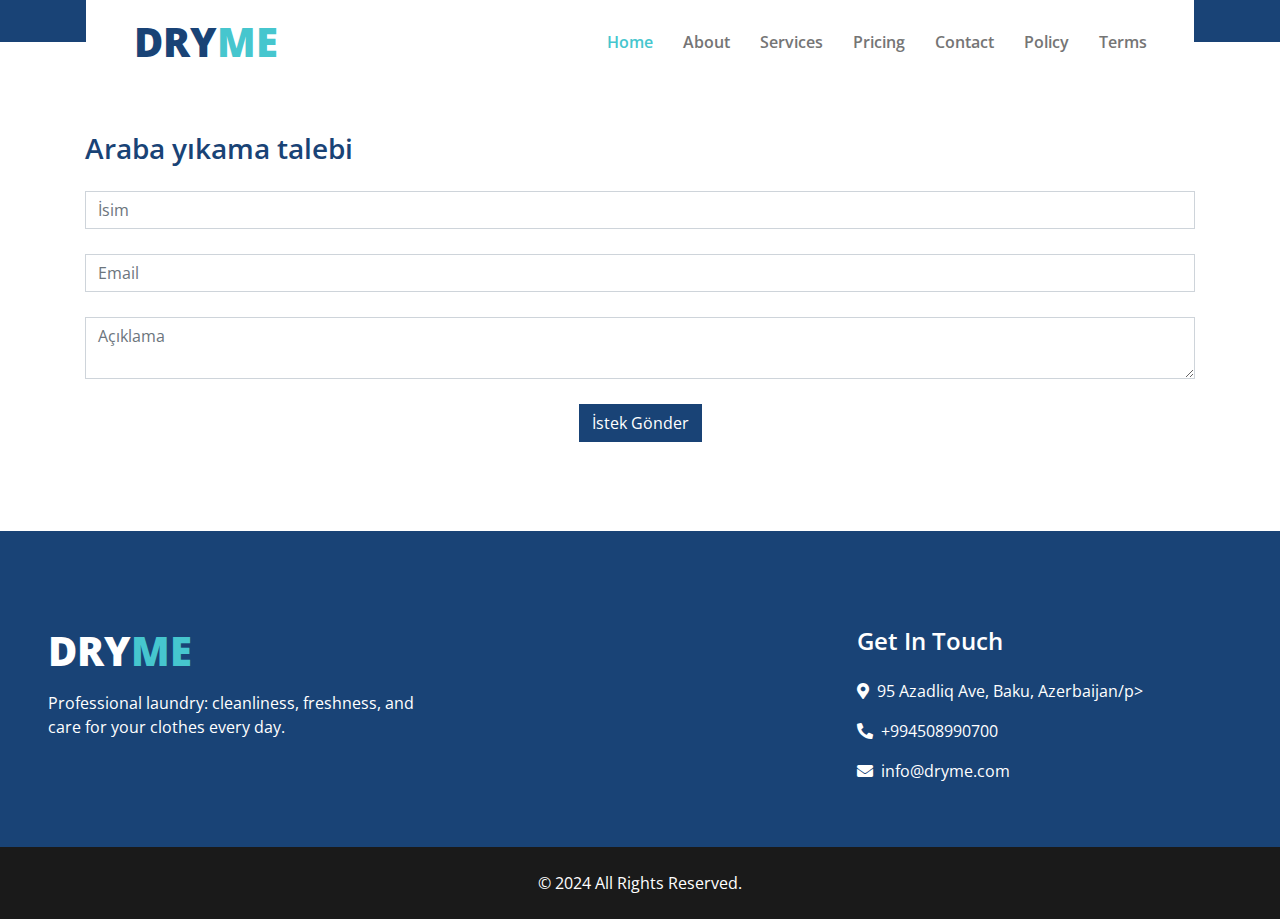
==== form.html @ 62c8e2b6 "edit" ====
<!DOCTYPE html>
<html lang="tr">

<head>
    <meta charset="utf-8">
    <title>DRYME</title>
    <meta content="width=device-width, initial-scale=1.0" name="viewport">
    <meta content="Free HTML Templates" name="keywords">
    <meta content="Free HTML Templates" name="description">

    <!-- Favicon -->
    <link href="img/favicon.ico" rel="icon">

    <!-- Google Web Fonts -->
    <link rel="preconnect" href="https://fonts.gstatic.com">
    <link href="https://fonts.googleapis.com/css2?family=Open+Sans:wght@400;600;800&display=swap" rel="stylesheet">

    <!-- Font Awesome -->
    <link href="https://cdnjs.cloudflare.com/ajax/libs/font-awesome/5.15.0/css/all.min.css" rel="stylesheet">

    <!-- Libraries Stylesheet -->
    <link href="lib/owlcarousel/assets/owl.carousel.min.css" rel="stylesheet">

    <!-- Customized Bootstrap Stylesheet -->
    <link href="css/style.css" rel="stylesheet">
</head>

<body>
<!-- Navbar Start -->
<div class="container-fluid position-relative nav-bar p-0">
    <div class="container-lg position-relative p-0 px-lg-3" style="z-index: 9;">
        <nav class="navbar navbar-expand-lg bg-white navbar-light py-3 py-lg-0 pl-3 pl-lg-5">
            <a href="index.html" class="navbar-brand">
                <h1 class="m-0 text-secondary"><span class="text-primary">DRY</span>ME</h1>
            </a>
            <button type="button" class="navbar-toggler" data-toggle="collapse" data-target="#navbarCollapse">
                <span class="navbar-toggler-icon"></span>
            </button>
            <div class="collapse navbar-collapse justify-content-between px-3" id="navbarCollapse">
                <div class="navbar-nav ml-auto py-0">
                    <a href="index.html" class="nav-item nav-link active">Home</a>
                    <a href="index.html#about" class="nav-item nav-link">About</a>
                    <a href="index.html#service" class="nav-item nav-link">Services</a>
                    <a href="index.html#price" class="nav-item nav-link">Pricing</a>
                    <a href="form.html" class="nav-item nav-link">Contact</a>
                    <a href="policy.html" class="nav-item nav-link">Policy</a>
                    <a href="terms.html" class="nav-item nav-link">Terms</a>
                </div>
            </div>
        </nav>
    </div>
</div>
<!-- Navbar End -->

<div class="container-fluid pt-5 pb-3">
    <div class="container">
        <div class="location form">
            <div class="location-form">
                <h3>Araba yıkama talebi</h3>
                <form id="contactForm">
                    <div class="control-group">
                        <input type="text" class="form-control" placeholder="İsim" required="required"/>
                    </div>
                    <div class="control-group">
                        <input type="email" class="form-control" placeholder="Email" required="required"/>
                    </div>
                    <div class="control-group">
                        <textarea class="form-control" placeholder="Açıklama" required="required"></textarea>
                    </div>
                    <div class="form-btn">
                        <button class="btn btn-primary" type="submit">İstek Gönder</button>
                    </div>
                    <div id="successMessage" class="success_message" style="display: none;">İstek başarıyla gönderildi!</div>
                </form>
            </div>
        </div>
    </div>
</div>

<!-- Footer Start -->
<div class="container-fluid bg-primary text-white mt-5 pt-5 px-sm-3 px-md-5">
    <div class="row pt-5">
        <div class="col-lg-4 col-md-6 mb-5">
            <a href=""><h1 class="text-secondary mb-3"><span class="text-white">DRY</span>ME</h1></a>
            <p>Professional laundry: cleanliness, freshness, and care for your clothes every day.</p>
        </div>
        <div class="col-lg-4 col-md-6 mb-5">
        </div>
        <div class="col-lg-4 col-md-6 mb-5">
            <h4 class="text-white mb-4">Get In Touch</h4>
            <p><i class="fa fa-map-marker-alt mr-2"></i>95 Azadliq Ave, Baku, Azerbaijan/p>
            <p><i class="fa fa-phone-alt mr-2"></i>+994508990700</p>
            <p><i class="fa fa-envelope mr-2"></i>info@dryme.com</p>
        </div>

    </div>
</div>
<div class="container-fluid bg-dark text-white py-4 px-sm-3 px-md-5">
    <p class="m-0 text-center text-white">
        &copy; 2024 All Rights Reserved.
    </p>
</div>
<!-- Footer End -->


<!-- Back to Top -->
<a href="#" class="btn btn-lg btn-primary back-to-top"><i class="fa fa-angle-double-up"></i></a>


<!-- JavaScript Libraries -->
<script src="https://code.jquery.com/jquery-3.4.1.min.js"></script>
<script src="https://stackpath.bootstrapcdn.com/bootstrap/4.4.1/js/bootstrap.bundle.min.js"></script>
<script src="lib/easing/easing.min.js"></script>
<script src="lib/waypoints/waypoints.min.js"></script>
<script src="lib/counterup/counterup.min.js"></script>
<script src="lib/owlcarousel/owl.carousel.min.js"></script>

<!-- Contact Javascript File -->
<script src="mail/jqBootstrapValidation.min.js"></script>
<script src="mail/contact.js"></script>

<!-- Template Javascript -->
<script src="js/main.js"></script>
</body>

</html>
---- css/style.css ----
/******* Bootstrap Theming ********/
/*!
 * Bootstrap v4.5.3 (https://getbootstrap.com/)
 * Copyright 2011-2020 The Bootstrap Authors
 * Copyright 2011-2020 Twitter, Inc.
 * Licensed under MIT (https://github.com/twbs/bootstrap/blob/main/LICENSE)
 */
:root {
  --blue: #007bff;
  --indigo: #6610f2;
  --purple: #6f42c1;
  --pink: #e83e8c;
  --red: #dc3545;
  --orange: #fd7e14;
  --yellow: #ffc107;
  --green: #28a745;
  --teal: #20c997;
  --cyan: #17a2b8;
  --white: #fff;
  --gray: #6c757d;
  --gray-dark: #343a40;
  --primary: #194376;
  --secondary: #46C6CE;
  --success: #28a745;
  --info: #17a2b8;
  --warning: #ffc107;
  --danger: #dc3545;
  --light: #F3F6FF;
  --dark: #1A1A1A;
  --breakpoint-xs: 0;
  --breakpoint-sm: 576px;
  --breakpoint-md: 768px;
  --breakpoint-lg: 992px;
  --breakpoint-xl: 1200px;
  --font-family-sans-serif: "Open Sans", sans-serif;
  --font-family-monospace: SFMono-Regular, Menlo, Monaco, Consolas, "Liberation Mono", "Courier New", monospace;
}

*,
*::before,
*::after {
  box-sizing: border-box;
}

html {
  font-family: sans-serif;
  line-height: 1.15;
  -webkit-text-size-adjust: 100%;
  -webkit-tap-highlight-color: rgba(0, 0, 0, 0);
}

article, aside, figcaption, figure, footer, header, hgroup, main, nav, section {
  display: block;
}

body {
  margin: 0;
  font-family: "Open Sans", sans-serif;
  font-size: 1rem;
  font-weight: 400;
  line-height: 1.5;
  color: #757575;
  text-align: left;
  background-color: #fff;
}

[tabindex="-1"]:focus:not(:focus-visible) {
  outline: 0 !important;
}

hr {
  box-sizing: content-box;
  height: 0;
  overflow: visible;
}

h1, h2, h3, h4, h5, h6 {
  margin-top: 0;
  margin-bottom: 0.5rem;
}

p {
  margin-top: 0;
  margin-bottom: 1rem;
}

abbr[title],
abbr[data-original-title] {
  text-decoration: underline;
  text-decoration: underline dotted;
  cursor: help;
  border-bottom: 0;
  text-decoration-skip-ink: none;
}

address {
  margin-bottom: 1rem;
  font-style: normal;
  line-height: inherit;
}

ol,
ul,
dl {
  margin-top: 0;
  margin-bottom: 1rem;
}

ol ol,
ul ul,
ol ul,
ul ol {
  margin-bottom: 0;
}

dt {
  font-weight: 700;
}

dd {
  margin-bottom: .5rem;
  margin-left: 0;
}

blockquote {
  margin: 0 0 1rem;
}

b,
strong {
  font-weight: bolder;
}

small {
  font-size: 80%;
}

sub,
sup {
  position: relative;
  font-size: 75%;
  line-height: 0;
  vertical-align: baseline;
}

sub {
  bottom: -.25em;
}

sup {
  top: -.5em;
}

a {
  color: #194376;
  text-decoration: none;
  background-color: transparent;
}

a:hover {
  color: #0c1f37;
  text-decoration: underline;
}

a:not([href]):not([class]) {
  color: inherit;
  text-decoration: none;
}

a:not([href]):not([class]):hover {
  color: inherit;
  text-decoration: none;
}

pre,
code,
kbd,
samp {
  font-family: SFMono-Regular, Menlo, Monaco, Consolas, "Liberation Mono", "Courier New", monospace;
  font-size: 1em;
}

pre {
  margin-top: 0;
  margin-bottom: 1rem;
  overflow: auto;
  -ms-overflow-style: scrollbar;
}

figure {
  margin: 0 0 1rem;
}

img {
  vertical-align: middle;
  border-style: none;
}

svg {
  overflow: hidden;
  vertical-align: middle;
}

table {
  border-collapse: collapse;
}

caption {
  padding-top: 0.75rem;
  padding-bottom: 0.75rem;
  color: #6c757d;
  text-align: left;
  caption-side: bottom;
}

th {
  text-align: inherit;
  text-align: -webkit-match-parent;
}

label {
  display: inline-block;
  margin-bottom: 0.5rem;
}

button {
  border-radius: 0;
}

button:focus {
  outline: 1px dotted;
  outline: 5px auto -webkit-focus-ring-color;
}

input,
button,
select,
optgroup,
textarea {
  margin: 0;
  font-family: inherit;
  font-size: inherit;
  line-height: inherit;
}

button,
input {
  overflow: visible;
}

button,
select {
  text-transform: none;
}

[role="button"] {
  cursor: pointer;
}

select {
  word-wrap: normal;
}

button,
[type="button"],
[type="reset"],
[type="submit"] {
  -webkit-appearance: button;
}

button:not(:disabled),
[type="button"]:not(:disabled),
[type="reset"]:not(:disabled),
[type="submit"]:not(:disabled) {
  cursor: pointer;
}

button::-moz-focus-inner,
[type="button"]::-moz-focus-inner,
[type="reset"]::-moz-focus-inner,
[type="submit"]::-moz-focus-inner {
  padding: 0;
  border-style: none;
}

input[type="radio"],
input[type="checkbox"] {
  box-sizing: border-box;
  padding: 0;
}

textarea {
  overflow: auto;
  resize: vertical;
}

fieldset {
  min-width: 0;
  padding: 0;
  margin: 0;
  border: 0;
}

legend {
  display: block;
  width: 100%;
  max-width: 100%;
  padding: 0;
  margin-bottom: .5rem;
  font-size: 1.5rem;
  line-height: inherit;
  color: inherit;
  white-space: normal;
}

@media (max-width: 1200px) {
  legend {
    font-size: calc(1.275rem + 0.3vw) ;
  }
}

progress {
  vertical-align: baseline;
}

[type="number"]::-webkit-inner-spin-button,
[type="number"]::-webkit-outer-spin-button {
  height: auto;
}

[type="search"] {
  outline-offset: -2px;
  -webkit-appearance: none;
}

[type="search"]::-webkit-search-decoration {
  -webkit-appearance: none;
}

::-webkit-file-upload-button {
  font: inherit;
  -webkit-appearance: button;
}

output {
  display: inline-block;
}

summary {
  display: list-item;
  cursor: pointer;
}

template {
  display: none;
}

[hidden] {
  display: none !important;
}

h1, h2, h3, h4, h5, h6,
.h1, .h2, .h3, .h4, .h5, .h6 {
  margin-bottom: 0.5rem;
  font-weight: 500;
  line-height: 1.2;
  color: #194376;
}

h1, .h1 {
  font-size: 2.5rem;
}

@media (max-width: 1200px) {
  h1, .h1 {
    font-size: calc(1.375rem + 1.5vw) ;
  }
}

h2, .h2 {
  font-size: 2rem;
}

@media (max-width: 1200px) {
  h2, .h2 {
    font-size: calc(1.325rem + 0.9vw) ;
  }
}

h3, .h3 {
  font-size: 1.75rem;
}

@media (max-width: 1200px) {
  h3, .h3 {
    font-size: calc(1.3rem + 0.6vw) ;
  }
}

h4, .h4 {
  font-size: 1.5rem;
}

@media (max-width: 1200px) {
  h4, .h4 {
    font-size: calc(1.275rem + 0.3vw) ;
  }
}

h5, .h5 {
  font-size: 1.25rem;
}

h6, .h6 {
  font-size: 1rem;
}

.lead {
  font-size: 1.25rem;
  font-weight: 300;
}

.display-1 {
  font-size: 6rem;
  font-weight: 300;
  line-height: 1.2;
}
.banner {
  height: 550px;
  object-fit: cover;
}
@media (max-width: 1200px) {
  .display-1 {
    font-size: calc(1.725rem + 5.7vw) ;
  }
}

.display-2 {
  font-size: 5.5rem;
  font-weight: 300;
  line-height: 1.2;
}

@media (max-width: 1200px) {
  .display-2 {
    font-size: calc(1.675rem + 5.1vw) ;
  }
}

.display-3 {
  font-size: 4.5rem;
  font-weight: 300;
  line-height: 1.2;
}

@media (max-width: 1200px) {
  .display-3 {
    font-size: calc(1.575rem + 3.9vw) ;
  }
}

.display-4 {
  font-size: 3.5rem;
  font-weight: 300;
  line-height: 1.2;
}

@media (max-width: 1200px) {
  .display-4 {
    font-size: calc(1.475rem + 2.7vw) ;
  }
}

hr {
  margin-top: 1rem;
  margin-bottom: 1rem;
  border: 0;
  border-top: 1px solid rgba(0, 0, 0, 0.1);
}

small,
.small {
  font-size: 80%;
  font-weight: 400;
}

mark,
.mark {
  padding: 0.2em;
  background-color: #fcf8e3;
}

.list-unstyled {
  padding-left: 0;
  list-style: none;
}

.list-inline {
  padding-left: 0;
  list-style: none;
}

.list-inline-item {
  display: inline-block;
}

.list-inline-item:not(:last-child) {
  margin-right: 0.5rem;
}

.initialism {
  font-size: 90%;
  text-transform: uppercase;
}

.blockquote {
  margin-bottom: 1rem;
  font-size: 1.25rem;
}

.blockquote-footer {
  display: block;
  font-size: 80%;
  color: #6c757d;
}

.blockquote-footer::before {
  content: "\2014\00A0";
}

.img-fluid {
  max-width: 100%;
  height: auto;
}

.img-thumbnail {
  padding: 0.25rem;
  background-color: #fff;
  border: 1px solid #dee2e6;
  max-width: 100%;
  height: auto;
}

.figure {
  display: inline-block;
}

.figure-img {
  margin-bottom: 0.5rem;
  line-height: 1;
}

.figure-caption {
  font-size: 90%;
  color: #6c757d;
}

code {
  font-size: 87.5%;
  color: #e83e8c;
  word-wrap: break-word;
}

a > code {
  color: inherit;
}

kbd {
  padding: 0.2rem 0.4rem;
  font-size: 87.5%;
  color: #fff;
  background-color: #212529;
}

kbd kbd {
  padding: 0;
  font-size: 100%;
  font-weight: 700;
}

pre {
  display: block;
  font-size: 87.5%;
  color: #212529;
}

pre code {
  font-size: inherit;
  color: inherit;
  word-break: normal;
}

.pre-scrollable {
  max-height: 340px;
  overflow-y: scroll;
}

.container,
.container-fluid,
.container-sm,
.container-md,
.container-lg,
.container-xl {
  width: 100%;
  padding-right: 15px;
  padding-left: 15px;
  margin-right: auto;
  margin-left: auto;
}

@media (min-width: 576px) {
  .container, .container-sm {
    max-width: 540px;
  }
}

@media (min-width: 768px) {
  .container, .container-sm, .container-md {
    max-width: 720px;
  }
}

@media (min-width: 992px) {
  .container, .container-sm, .container-md, .container-lg {
    max-width: 960px;
  }
}

@media (min-width: 1200px) {
  .container, .container-sm, .container-md, .container-lg, .container-xl {
    max-width: 1140px;
  }
}

.row {
  display: flex;
  flex-wrap: wrap;
  margin-right: -15px;
  margin-left: -15px;
}

.no-gutters {
  margin-right: 0;
  margin-left: 0;
}

.no-gutters > .col,
.no-gutters > [class*="col-"] {
  padding-right: 0;
  padding-left: 0;
}

.col-1, .col-2, .col-3, .col-4, .col-5, .col-6, .col-7, .col-8, .col-9, .col-10, .col-11, .col-12, .col,
.col-auto, .col-sm-1, .col-sm-2, .col-sm-3, .col-sm-4, .col-sm-5, .col-sm-6, .col-sm-7, .col-sm-8, .col-sm-9, .col-sm-10, .col-sm-11, .col-sm-12, .col-sm,
.col-sm-auto, .col-md-1, .col-md-2, .col-md-3, .col-md-4, .col-md-5, .col-md-6, .col-md-7, .col-md-8, .col-md-9, .col-md-10, .col-md-11, .col-md-12, .col-md,
.col-md-auto, .col-lg-1, .col-lg-2, .col-lg-3, .col-lg-4, .col-lg-5, .col-lg-6, .col-lg-7, .col-lg-8, .col-lg-9, .col-lg-10, .col-lg-11, .col-lg-12, .col-lg,
.col-lg-auto, .col-xl-1, .col-xl-2, .col-xl-3, .col-xl-4, .col-xl-5, .col-xl-6, .col-xl-7, .col-xl-8, .col-xl-9, .col-xl-10, .col-xl-11, .col-xl-12, .col-xl,
.col-xl-auto {
  position: relative;
  width: 100%;
  padding-right: 15px;
  padding-left: 15px;
}

.col {
  flex-basis: 0;
  flex-grow: 1;
  max-width: 100%;
}

.row-cols-1 > * {
  flex: 0 0 100%;
  max-width: 100%;
}

.row-cols-2 > * {
  flex: 0 0 50%;
  max-width: 50%;
}

.row-cols-3 > * {
  flex: 0 0 33.33333%;
  max-width: 33.33333%;
}

.row-cols-4 > * {
  flex: 0 0 25%;
  max-width: 25%;
}

.row-cols-5 > * {
  flex: 0 0 20%;
  max-width: 20%;
}

.row-cols-6 > * {
  flex: 0 0 16.66667%;
  max-width: 16.66667%;
}

.col-auto {
  flex: 0 0 auto;
  width: auto;
  max-width: 100%;
}

.col-1 {
  flex: 0 0 8.33333%;
  max-width: 8.33333%;
}

.col-2 {
  flex: 0 0 16.66667%;
  max-width: 16.66667%;
}

.col-3 {
  flex: 0 0 25%;
  max-width: 25%;
}

.col-4 {
  flex: 0 0 33.33333%;
  max-width: 33.33333%;
}

.col-5 {
  flex: 0 0 41.66667%;
  max-width: 41.66667%;
}

.col-6 {
  flex: 0 0 50%;
  max-width: 50%;
}

.col-7 {
  flex: 0 0 58.33333%;
  max-width: 58.33333%;
}

.col-8 {
  flex: 0 0 66.66667%;
  max-width: 66.66667%;
}

.col-9 {
  flex: 0 0 75%;
  max-width: 75%;
}

.col-10 {
  flex: 0 0 83.33333%;
  max-width: 83.33333%;
}

.col-11 {
  flex: 0 0 91.66667%;
  max-width: 91.66667%;
}

.col-12 {
  flex: 0 0 100%;
  max-width: 100%;
}

.order-first {
  order: -1;
}

.order-last {
  order: 13;
}

.order-0 {
  order: 0;
}

.order-1 {
  order: 1;
}

.order-2 {
  order: 2;
}

.order-3 {
  order: 3;
}

.order-4 {
  order: 4;
}

.order-5 {
  order: 5;
}

.order-6 {
  order: 6;
}

.order-7 {
  order: 7;
}

.order-8 {
  order: 8;
}

.order-9 {
  order: 9;
}

.order-10 {
  order: 10;
}

.order-11 {
  order: 11;
}

.order-12 {
  order: 12;
}

.offset-1 {
  margin-left: 8.33333%;
}

.offset-2 {
  margin-left: 16.66667%;
}

.offset-3 {
  margin-left: 25%;
}

.offset-4 {
  margin-left: 33.33333%;
}

.offset-5 {
  margin-left: 41.66667%;
}

.offset-6 {
  margin-left: 50%;
}

.offset-7 {
  margin-left: 58.33333%;
}

.offset-8 {
  margin-left: 66.66667%;
}

.offset-9 {
  margin-left: 75%;
}

.offset-10 {
  margin-left: 83.33333%;
}

.offset-11 {
  margin-left: 91.66667%;
}

@media (min-width: 576px) {
  .col-sm {
    flex-basis: 0;
    flex-grow: 1;
    max-width: 100%;
  }
  .row-cols-sm-1 > * {
    flex: 0 0 100%;
    max-width: 100%;
  }
  .row-cols-sm-2 > * {
    flex: 0 0 50%;
    max-width: 50%;
  }
  .row-cols-sm-3 > * {
    flex: 0 0 33.33333%;
    max-width: 33.33333%;
  }
  .row-cols-sm-4 > * {
    flex: 0 0 25%;
    max-width: 25%;
  }
  .row-cols-sm-5 > * {
    flex: 0 0 20%;
    max-width: 20%;
  }
  .row-cols-sm-6 > * {
    flex: 0 0 16.66667%;
    max-width: 16.66667%;
  }
  .col-sm-auto {
    flex: 0 0 auto;
    width: auto;
    max-width: 100%;
  }
  .col-sm-1 {
    flex: 0 0 8.33333%;
    max-width: 8.33333%;
  }
  .col-sm-2 {
    flex: 0 0 16.66667%;
    max-width: 16.66667%;
  }
  .col-sm-3 {
    flex: 0 0 25%;
    max-width: 25%;
  }
  .col-sm-4 {
    flex: 0 0 33.33333%;
    max-width: 33.33333%;
  }
  .col-sm-5 {
    flex: 0 0 41.66667%;
    max-width: 41.66667%;
  }
  .col-sm-6 {
    flex: 0 0 50%;
    max-width: 50%;
  }
  .col-sm-7 {
    flex: 0 0 58.33333%;
    max-width: 58.33333%;
  }
  .col-sm-8 {
    flex: 0 0 66.66667%;
    max-width: 66.66667%;
  }
  .col-sm-9 {
    flex: 0 0 75%;
    max-width: 75%;
  }
  .col-sm-10 {
    flex: 0 0 83.33333%;
    max-width: 83.33333%;
  }
  .col-sm-11 {
    flex: 0 0 91.66667%;
    max-width: 91.66667%;
  }
  .col-sm-12 {
    flex: 0 0 100%;
    max-width: 100%;
  }
  .order-sm-first {
    order: -1;
  }
  .order-sm-last {
    order: 13;
  }
  .order-sm-0 {
    order: 0;
  }
  .order-sm-1 {
    order: 1;
  }
  .order-sm-2 {
    order: 2;
  }
  .order-sm-3 {
    order: 3;
  }
  .order-sm-4 {
    order: 4;
  }
  .order-sm-5 {
    order: 5;
  }
  .order-sm-6 {
    order: 6;
  }
  .order-sm-7 {
    order: 7;
  }
  .order-sm-8 {
    order: 8;
  }
  .order-sm-9 {
    order: 9;
  }
  .order-sm-10 {
    order: 10;
  }
  .order-sm-11 {
    order: 11;
  }
  .order-sm-12 {
    order: 12;
  }
  .offset-sm-0 {
    margin-left: 0;
  }
  .offset-sm-1 {
    margin-left: 8.33333%;
  }
  .offset-sm-2 {
    margin-left: 16.66667%;
  }
  .offset-sm-3 {
    margin-left: 25%;
  }
  .offset-sm-4 {
    margin-left: 33.33333%;
  }
  .offset-sm-5 {
    margin-left: 41.66667%;
  }
  .offset-sm-6 {
    margin-left: 50%;
  }
  .offset-sm-7 {
    margin-left: 58.33333%;
  }
  .offset-sm-8 {
    margin-left: 66.66667%;
  }
  .offset-sm-9 {
    margin-left: 75%;
  }
  .offset-sm-10 {
    margin-left: 83.33333%;
  }
  .offset-sm-11 {
    margin-left: 91.66667%;
  }
}

@media (min-width: 768px) {
  .col-md {
    flex-basis: 0;
    flex-grow: 1;
    max-width: 100%;
  }
  .row-cols-md-1 > * {
    flex: 0 0 100%;
    max-width: 100%;
  }
  .row-cols-md-2 > * {
    flex: 0 0 50%;
    max-width: 50%;
  }
  .row-cols-md-3 > * {
    flex: 0 0 33.33333%;
    max-width: 33.33333%;
  }
  .row-cols-md-4 > * {
    flex: 0 0 25%;
    max-width: 25%;
  }
  .row-cols-md-5 > * {
    flex: 0 0 20%;
    max-width: 20%;
  }
  .row-cols-md-6 > * {
    flex: 0 0 16.66667%;
    max-width: 16.66667%;
  }
  .col-md-auto {
    flex: 0 0 auto;
    width: auto;
    max-width: 100%;
  }
  .col-md-1 {
    flex: 0 0 8.33333%;
    max-width: 8.33333%;
  }
  .col-md-2 {
    flex: 0 0 16.66667%;
    max-width: 16.66667%;
  }
  .col-md-3 {
    flex: 0 0 25%;
    max-width: 25%;
  }
  .col-md-4 {
    flex: 0 0 33.33333%;
    max-width: 33.33333%;
  }
  .col-md-5 {
    flex: 0 0 41.66667%;
    max-width: 41.66667%;
  }
  .col-md-6 {
    flex: 0 0 50%;
    max-width: 50%;
  }
  .col-md-7 {
    flex: 0 0 58.33333%;
    max-width: 58.33333%;
  }
  .col-md-8 {
    flex: 0 0 66.66667%;
    max-width: 66.66667%;
  }
  .col-md-9 {
    flex: 0 0 75%;
    max-width: 75%;
  }
  .col-md-10 {
    flex: 0 0 83.33333%;
    max-width: 83.33333%;
  }
  .col-md-11 {
    flex: 0 0 91.66667%;
    max-width: 91.66667%;
  }
  .col-md-12 {
    flex: 0 0 100%;
    max-width: 100%;
  }
  .order-md-first {
    order: -1;
  }
  .order-md-last {
    order: 13;
  }
  .order-md-0 {
    order: 0;
  }
  .order-md-1 {
    order: 1;
  }
  .order-md-2 {
    order: 2;
  }
  .order-md-3 {
    order: 3;
  }
  .order-md-4 {
    order: 4;
  }
  .order-md-5 {
    order: 5;
  }
  .order-md-6 {
    order: 6;
  }
  .order-md-7 {
    order: 7;
  }
  .order-md-8 {
    order: 8;
  }
  .order-md-9 {
    order: 9;
  }
  .order-md-10 {
    order: 10;
  }
  .order-md-11 {
    order: 11;
  }
  .order-md-12 {
    order: 12;
  }
  .offset-md-0 {
    margin-left: 0;
  }
  .offset-md-1 {
    margin-left: 8.33333%;
  }
  .offset-md-2 {
    margin-left: 16.66667%;
  }
  .offset-md-3 {
    margin-left: 25%;
  }
  .offset-md-4 {
    margin-left: 33.33333%;
  }
  .offset-md-5 {
    margin-left: 41.66667%;
  }
  .offset-md-6 {
    margin-left: 50%;
  }
  .offset-md-7 {
    margin-left: 58.33333%;
  }
  .offset-md-8 {
    margin-left: 66.66667%;
  }
  .offset-md-9 {
    margin-left: 75%;
  }
  .offset-md-10 {
    margin-left: 83.33333%;
  }
  .offset-md-11 {
    margin-left: 91.66667%;
  }
}

@media (min-width: 992px) {
  .col-lg {
    flex-basis: 0;
    flex-grow: 1;
    max-width: 100%;
  }
  .row-cols-lg-1 > * {
    flex: 0 0 100%;
    max-width: 100%;
  }
  .row-cols-lg-2 > * {
    flex: 0 0 50%;
    max-width: 50%;
  }
  .row-cols-lg-3 > * {
    flex: 0 0 33.33333%;
    max-width: 33.33333%;
  }
  .row-cols-lg-4 > * {
    flex: 0 0 25%;
    max-width: 25%;
  }
  .row-cols-lg-5 > * {
    flex: 0 0 20%;
    max-width: 20%;
  }
  .row-cols-lg-6 > * {
    flex: 0 0 16.66667%;
    max-width: 16.66667%;
  }
  .col-lg-auto {
    flex: 0 0 auto;
    width: auto;
    max-width: 100%;
  }
  .col-lg-1 {
    flex: 0 0 8.33333%;
    max-width: 8.33333%;
  }
  .col-lg-2 {
    flex: 0 0 16.66667%;
    max-width: 16.66667%;
  }
  .col-lg-3 {
    flex: 0 0 25%;
    max-width: 25%;
  }
  .col-lg-4 {
    flex: 0 0 33.33333%;
    max-width: 33.33333%;
  }
  .col-lg-5 {
    flex: 0 0 41.66667%;
    max-width: 41.66667%;
  }
  .col-lg-6 {
    flex: 0 0 50%;
    max-width: 50%;
  }
  .col-lg-7 {
    flex: 0 0 58.33333%;
    max-width: 58.33333%;
  }
  .col-lg-8 {
    flex: 0 0 66.66667%;
    max-width: 66.66667%;
  }
  .col-lg-9 {
    flex: 0 0 75%;
    max-width: 75%;
  }
  .col-lg-10 {
    flex: 0 0 83.33333%;
    max-width: 83.33333%;
  }
  .col-lg-11 {
    flex: 0 0 91.66667%;
    max-width: 91.66667%;
  }
  .col-lg-12 {
    flex: 0 0 100%;
    max-width: 100%;
  }
  .order-lg-first {
    order: -1;
  }
  .order-lg-last {
    order: 13;
  }
  .order-lg-0 {
    order: 0;
  }
  .order-lg-1 {
    order: 1;
  }
  .order-lg-2 {
    order: 2;
  }
  .order-lg-3 {
    order: 3;
  }
  .order-lg-4 {
    order: 4;
  }
  .order-lg-5 {
    order: 5;
  }
  .order-lg-6 {
    order: 6;
  }
  .order-lg-7 {
    order: 7;
  }
  .order-lg-8 {
    order: 8;
  }
  .order-lg-9 {
    order: 9;
  }
  .order-lg-10 {
    order: 10;
  }
  .order-lg-11 {
    order: 11;
  }
  .order-lg-12 {
    order: 12;
  }
  .offset-lg-0 {
    margin-left: 0;
  }
  .offset-lg-1 {
    margin-left: 8.33333%;
  }
  .offset-lg-2 {
    margin-left: 16.66667%;
  }
  .offset-lg-3 {
    margin-left: 25%;
  }
  .offset-lg-4 {
    margin-left: 33.33333%;
  }
  .offset-lg-5 {
    margin-left: 41.66667%;
  }
  .offset-lg-6 {
    margin-left: 50%;
  }
  .offset-lg-7 {
    margin-left: 58.33333%;
  }
  .offset-lg-8 {
    margin-left: 66.66667%;
  }
  .offset-lg-9 {
    margin-left: 75%;
  }
  .offset-lg-10 {
    margin-left: 83.33333%;
  }
  .offset-lg-11 {
    margin-left: 91.66667%;
  }
}

@media (min-width: 1200px) {
  .col-xl {
    flex-basis: 0;
    flex-grow: 1;
    max-width: 100%;
  }
  .row-cols-xl-1 > * {
    flex: 0 0 100%;
    max-width: 100%;
  }
  .row-cols-xl-2 > * {
    flex: 0 0 50%;
    max-width: 50%;
  }
  .row-cols-xl-3 > * {
    flex: 0 0 33.33333%;
    max-width: 33.33333%;
  }
  .row-cols-xl-4 > * {
    flex: 0 0 25%;
    max-width: 25%;
  }
  .row-cols-xl-5 > * {
    flex: 0 0 20%;
    max-width: 20%;
  }
  .row-cols-xl-6 > * {
    flex: 0 0 16.66667%;
    max-width: 16.66667%;
  }
  .col-xl-auto {
    flex: 0 0 auto;
    width: auto;
    max-width: 100%;
  }
  .col-xl-1 {
    flex: 0 0 8.33333%;
    max-width: 8.33333%;
  }
  .col-xl-2 {
    flex: 0 0 16.66667%;
    max-width: 16.66667%;
  }
  .col-xl-3 {
    flex: 0 0 25%;
    max-width: 25%;
  }
  .col-xl-4 {
    flex: 0 0 33.33333%;
    max-width: 33.33333%;
  }
  .col-xl-5 {
    flex: 0 0 41.66667%;
    max-width: 41.66667%;
  }
  .col-xl-6 {
    flex: 0 0 50%;
    max-width: 50%;
  }
  .col-xl-7 {
    flex: 0 0 58.33333%;
    max-width: 58.33333%;
  }
  .col-xl-8 {
    flex: 0 0 66.66667%;
    max-width: 66.66667%;
  }
  .col-xl-9 {
    flex: 0 0 75%;
    max-width: 75%;
  }
  .col-xl-10 {
    flex: 0 0 83.33333%;
    max-width: 83.33333%;
  }
  .col-xl-11 {
    flex: 0 0 91.66667%;
    max-width: 91.66667%;
  }
  .col-xl-12 {
    flex: 0 0 100%;
    max-width: 100%;
  }
  .order-xl-first {
    order: -1;
  }
  .order-xl-last {
    order: 13;
  }
  .order-xl-0 {
    order: 0;
  }
  .order-xl-1 {
    order: 1;
  }
  .order-xl-2 {
    order: 2;
  }
  .order-xl-3 {
    order: 3;
  }
  .order-xl-4 {
    order: 4;
  }
  .order-xl-5 {
    order: 5;
  }
  .order-xl-6 {
    order: 6;
  }
  .order-xl-7 {
    order: 7;
  }
  .order-xl-8 {
    order: 8;
  }
  .order-xl-9 {
    order: 9;
  }
  .order-xl-10 {
    order: 10;
  }
  .order-xl-11 {
    order: 11;
  }
  .order-xl-12 {
    order: 12;
  }
  .offset-xl-0 {
    margin-left: 0;
  }
  .offset-xl-1 {
    margin-left: 8.33333%;
  }
  .offset-xl-2 {
    margin-left: 16.66667%;
  }
  .offset-xl-3 {
    margin-left: 25%;
  }
  .offset-xl-4 {
    margin-left: 33.33333%;
  }
  .offset-xl-5 {
    margin-left: 41.66667%;
  }
  .offset-xl-6 {
    margin-left: 50%;
  }
  .offset-xl-7 {
    margin-left: 58.33333%;
  }
  .offset-xl-8 {
    margin-left: 66.66667%;
  }
  .offset-xl-9 {
    margin-left: 75%;
  }
  .offset-xl-10 {
    margin-left: 83.33333%;
  }
  .offset-xl-11 {
    margin-left: 91.66667%;
  }
}

.table {
  width: 100%;
  margin-bottom: 1rem;
  color: #757575;
}

.table th,
.table td {
  padding: 0.75rem;
  vertical-align: top;
  border-top: 1px solid #dee2e6;
}

.table thead th {
  vertical-align: bottom;
  border-bottom: 2px solid #dee2e6;
}

.table tbody + tbody {
  border-top: 2px solid #dee2e6;
}

.table-sm th,
.table-sm td {
  padding: 0.3rem;
}

.table-bordered {
  border: 1px solid #dee2e6;
}

.table-bordered th,
.table-bordered td {
  border: 1px solid #dee2e6;
}

.table-bordered thead th,
.table-bordered thead td {
  border-bottom-width: 2px;
}

.table-borderless th,
.table-borderless td,
.table-borderless thead th,
.table-borderless tbody + tbody {
  border: 0;
}

.table-striped tbody tr:nth-of-type(odd) {
  background-color: rgba(0, 0, 0, 0.05);
}

.table-hover tbody tr:hover {
  color: #757575;
  background-color: rgba(0, 0, 0, 0.075);
}

.table-primary,
.table-primary > th,
.table-primary > td {
  background-color: #bfcad9;
}

.table-primary th,
.table-primary td,
.table-primary thead th,
.table-primary tbody + tbody {
  border-color: #879db8;
}

.table-hover .table-primary:hover {
  background-color: #afbdd0;
}

.table-hover .table-primary:hover > td,
.table-hover .table-primary:hover > th {
  background-color: #afbdd0;
}

.table-secondary,
.table-secondary > th,
.table-secondary > td {
  background-color: #cbeff1;
}

.table-secondary th,
.table-secondary td,
.table-secondary thead th,
.table-secondary tbody + tbody {
  border-color: #9fe1e6;
}

.table-hover .table-secondary:hover {
  background-color: #b7e9ec;
}

.table-hover .table-secondary:hover > td,
.table-hover .table-secondary:hover > th {
  background-color: #b7e9ec;
}

.table-success,
.table-success > th,
.table-success > td {
  background-color: #c3e6cb;
}

.table-success th,
.table-success td,
.table-success thead th,
.table-success tbody + tbody {
  border-color: #8fd19e;
}

.table-hover .table-success:hover {
  background-color: #b1dfbb;
}

.table-hover .table-success:hover > td,
.table-hover .table-success:hover > th {
  background-color: #b1dfbb;
}

.table-info,
.table-info > th,
.table-info > td {
  background-color: #bee5eb;
}

.table-info th,
.table-info td,
.table-info thead th,
.table-info tbody + tbody {
  border-color: #86cfda;
}

.table-hover .table-info:hover {
  background-color: #abdde5;
}

.table-hover .table-info:hover > td,
.table-hover .table-info:hover > th {
  background-color: #abdde5;
}

.table-warning,
.table-warning > th,
.table-warning > td {
  background-color: #ffeeba;
}

.table-warning th,
.table-warning td,
.table-warning thead th,
.table-warning tbody + tbody {
  border-color: #ffdf7e;
}

.table-hover .table-warning:hover {
  background-color: #ffe8a1;
}

.table-hover .table-warning:hover > td,
.table-hover .table-warning:hover > th {
  background-color: #ffe8a1;
}

.table-danger,
.table-danger > th,
.table-danger > td {
  background-color: #f5c6cb;
}

.table-danger th,
.table-danger td,
.table-danger thead th,
.table-danger tbody + tbody {
  border-color: #ed969e;
}

.table-hover .table-danger:hover {
  background-color: #f1b0b7;
}

.table-hover .table-danger:hover > td,
.table-hover .table-danger:hover > th {
  background-color: #f1b0b7;
}

.table-light,
.table-light > th,
.table-light > td {
  background-color: #fcfcff;
}

.table-light th,
.table-light td,
.table-light thead th,
.table-light tbody + tbody {
  border-color: #f9faff;
}

.table-hover .table-light:hover {
  background-color: #e3e3ff;
}

.table-hover .table-light:hover > td,
.table-hover .table-light:hover > th {
  background-color: #e3e3ff;
}

.table-dark,
.table-dark > th,
.table-dark > td {
  background-color: #bfbfbf;
}

.table-dark th,
.table-dark td,
.table-dark thead th,
.table-dark tbody + tbody {
  border-color: #888888;
}

.table-hover .table-dark:hover {
  background-color: #b2b2b2;
}

.table-hover .table-dark:hover > td,
.table-hover .table-dark:hover > th {
  background-color: #b2b2b2;
}

.table-active,
.table-active > th,
.table-active > td {
  background-color: rgba(0, 0, 0, 0.075);
}

.table-hover .table-active:hover {
  background-color: rgba(0, 0, 0, 0.075);
}

.table-hover .table-active:hover > td,
.table-hover .table-active:hover > th {
  background-color: rgba(0, 0, 0, 0.075);
}

.table .thead-dark th {
  color: #fff;
  background-color: #343a40;
  border-color: #454d55;
}

.table .thead-light th {
  color: #495057;
  background-color: #e9ecef;
  border-color: #dee2e6;
}

.table-dark {
  color: #fff;
  background-color: #343a40;
}

.table-dark th,
.table-dark td,
.table-dark thead th {
  border-color: #454d55;
}

.table-dark.table-bordered {
  border: 0;
}

.table-dark.table-striped tbody tr:nth-of-type(odd) {
  background-color: rgba(255, 255, 255, 0.05);
}

.table-dark.table-hover tbody tr:hover {
  color: #fff;
  background-color: rgba(255, 255, 255, 0.075);
}

@media (max-width: 575.98px) {
  .table-responsive-sm {
    display: block;
    width: 100%;
    overflow-x: auto;
    -webkit-overflow-scrolling: touch;
  }
  .table-responsive-sm > .table-bordered {
    border: 0;
  }
}

@media (max-width: 767.98px) {
  .table-responsive-md {
    display: block;
    width: 100%;
    overflow-x: auto;
    -webkit-overflow-scrolling: touch;
  }
  .table-responsive-md > .table-bordered {
    border: 0;
  }
  .banner {
    height: 300px;
  }
}

@media (max-width: 991.98px) {
  .table-responsive-lg {
    display: block;
    width: 100%;
    overflow-x: auto;
    -webkit-overflow-scrolling: touch;
  }
  .table-responsive-lg > .table-bordered {
    border: 0;
  }
}

@media (max-width: 1199.98px) {
  .table-responsive-xl {
    display: block;
    width: 100%;
    overflow-x: auto;
    -webkit-overflow-scrolling: touch;
  }
  .table-responsive-xl > .table-bordered {
    border: 0;
  }
}

.table-responsive {
  display: block;
  width: 100%;
  overflow-x: auto;
  -webkit-overflow-scrolling: touch;
}

.table-responsive > .table-bordered {
  border: 0;
}

.form-control {
  display: block;
  width: 100%;
  height: calc(1.5em + 0.75rem + 2px);
  padding: 0.375rem 0.75rem;
  margin-top: 25px;
  font-size: 1rem;
  font-weight: 400;
  line-height: 1.5;
  color: #495057;
  background-color: #fff;
  background-clip: padding-box;
  border: 1px solid #ced4da;
  border-radius: 0;
  transition: border-color 0.15s ease-in-out, box-shadow 0.15s ease-in-out;
}
.form-btn {
  text-align: center;
  margin-top: 25px;
  margin-bottom: 25px;
}
.success_message {
  text-align: center;
  text-transform: uppercase;
  font-size: 20px;
  color: #1c9a02;
  font-weight: 600;
  height: 0;
}
@media (prefers-reduced-motion: reduce) {
  .form-control {
    transition: none;
  }
}

.form-control::-ms-expand {
  background-color: transparent;
  border: 0;
}

.form-control:-moz-focusring {
  color: transparent;
  text-shadow: 0 0 0 #495057;
}

.form-control:focus {
  color: #495057;
  background-color: #fff;
  border-color: #3980d5;
  outline: 0;
  box-shadow: 0 0 0 0.2rem rgba(25, 67, 118, 0.25);
}

.form-control::placeholder {
  color: #6c757d;
  opacity: 1;
}

.form-control:disabled, .form-control[readonly] {
  background-color: #e9ecef;
  opacity: 1;
}

input[type="date"].form-control,
input[type="time"].form-control,
input[type="datetime-local"].form-control,
input[type="month"].form-control {
  appearance: none;
}

select.form-control:focus::-ms-value {
  color: #495057;
  background-color: #fff;
}

.form-control-file,
.form-control-range {
  display: block;
  width: 100%;
}

.col-form-label {
  padding-top: calc(0.375rem + 1px);
  padding-bottom: calc(0.375rem + 1px);
  margin-bottom: 0;
  font-size: inherit;
  line-height: 1.5;
}

.col-form-label-lg {
  padding-top: calc(0.5rem + 1px);
  padding-bottom: calc(0.5rem + 1px);
  font-size: 1.25rem;
  line-height: 1.5;
}

.col-form-label-sm {
  padding-top: calc(0.25rem + 1px);
  padding-bottom: calc(0.25rem + 1px);
  font-size: 0.875rem;
  line-height: 1.5;
}

.form-control-plaintext {
  display: block;
  width: 100%;
  padding: 0.375rem 0;
  margin-bottom: 0;
  font-size: 1rem;
  line-height: 1.5;
  color: #757575;
  background-color: transparent;
  border: solid transparent;
  border-width: 1px 0;
}

.form-control-plaintext.form-control-sm, .form-control-plaintext.form-control-lg {
  padding-right: 0;
  padding-left: 0;
}

.form-control-sm {
  height: calc(1.5em + 0.5rem + 2px);
  padding: 0.25rem 0.5rem;
  font-size: 0.875rem;
  line-height: 1.5;
}

.form-control-lg {
  height: calc(1.5em + 1rem + 2px);
  padding: 0.5rem 1rem;
  font-size: 1.25rem;
  line-height: 1.5;
}

select.form-control[size], select.form-control[multiple] {
  height: auto;
}

textarea.form-control {
  height: auto;
}

.form-group {
  margin-bottom: 1rem;
}

.form-text {
  display: block;
  margin-top: 0.25rem;
}

.form-row {
  display: flex;
  flex-wrap: wrap;
  margin-right: -5px;
  margin-left: -5px;
}

.form-row > .col,
.form-row > [class*="col-"] {
  padding-right: 5px;
  padding-left: 5px;
}

.form-check {
  position: relative;
  display: block;
  padding-left: 1.25rem;
}

.form-check-input {
  position: absolute;
  margin-top: 0.3rem;
  margin-left: -1.25rem;
}

.form-check-input[disabled] ~ .form-check-label,
.form-check-input:disabled ~ .form-check-label {
  color: #6c757d;
}

.form-check-label {
  margin-bottom: 0;
}

.form-check-inline {
  display: inline-flex;
  align-items: center;
  padding-left: 0;
  margin-right: 0.75rem;
}

.form-check-inline .form-check-input {
  position: static;
  margin-top: 0;
  margin-right: 0.3125rem;
  margin-left: 0;
}

.valid-feedback {
  display: none;
  width: 100%;
  margin-top: 0.25rem;
  font-size: 80%;
  color: #28a745;
}

.valid-tooltip {
  position: absolute;
  top: 100%;
  left: 0;
  z-index: 5;
  display: none;
  max-width: 100%;
  padding: 0.25rem 0.5rem;
  margin-top: .1rem;
  font-size: 0.875rem;
  line-height: 1.5;
  color: #fff;
  background-color: rgba(40, 167, 69, 0.9);
}

.was-validated :valid ~ .valid-feedback,
.was-validated :valid ~ .valid-tooltip,
.is-valid ~ .valid-feedback,
.is-valid ~ .valid-tooltip {
  display: block;
}

.was-validated .form-control:valid, .form-control.is-valid {
  border-color: #28a745;
  padding-right: calc(1.5em + 0.75rem);
  background-image: url("data:image/svg+xml,%3csvg xmlns='http://www.w3.org/2000/svg' width='8' height='8' viewBox='0 0 8 8'%3e%3cpath fill='%2328a745' d='M2.3 6.73L.6 4.53c-.4-1.04.46-1.4 1.1-.8l1.1 1.4 3.4-3.8c.6-.63 1.6-.27 1.2.7l-4 4.6c-.43.5-.8.4-1.1.1z'/%3e%3c/svg%3e");
  background-repeat: no-repeat;
  background-position: right calc(0.375em + 0.1875rem) center;
  background-size: calc(0.75em + 0.375rem) calc(0.75em + 0.375rem);
}

.was-validated .form-control:valid:focus, .form-control.is-valid:focus {
  border-color: #28a745;
  box-shadow: 0 0 0 0.2rem rgba(40, 167, 69, 0.25);
}

.was-validated textarea.form-control:valid, textarea.form-control.is-valid {
  padding-right: calc(1.5em + 0.75rem);
  background-position: top calc(0.375em + 0.1875rem) right calc(0.375em + 0.1875rem);
}

.was-validated .custom-select:valid, .custom-select.is-valid {
  border-color: #28a745;
  padding-right: calc(0.75em + 2.3125rem);
  background: url("data:image/svg+xml,%3csvg xmlns='http://www.w3.org/2000/svg' width='4' height='5' viewBox='0 0 4 5'%3e%3cpath fill='%23343a40' d='M2 0L0 2h4zm0 5L0 3h4z'/%3e%3c/svg%3e") no-repeat right 0.75rem center/8px 10px, url("data:image/svg+xml,%3csvg xmlns='http://www.w3.org/2000/svg' width='8' height='8' viewBox='0 0 8 8'%3e%3cpath fill='%2328a745' d='M2.3 6.73L.6 4.53c-.4-1.04.46-1.4 1.1-.8l1.1 1.4 3.4-3.8c.6-.63 1.6-.27 1.2.7l-4 4.6c-.43.5-.8.4-1.1.1z'/%3e%3c/svg%3e") #fff no-repeat center right 1.75rem/calc(0.75em + 0.375rem) calc(0.75em + 0.375rem);
}

.was-validated .custom-select:valid:focus, .custom-select.is-valid:focus {
  border-color: #28a745;
  box-shadow: 0 0 0 0.2rem rgba(40, 167, 69, 0.25);
}

.was-validated .form-check-input:valid ~ .form-check-label, .form-check-input.is-valid ~ .form-check-label {
  color: #28a745;
}

.was-validated .form-check-input:valid ~ .valid-feedback,
.was-validated .form-check-input:valid ~ .valid-tooltip, .form-check-input.is-valid ~ .valid-feedback,
.form-check-input.is-valid ~ .valid-tooltip {
  display: block;
}

.was-validated .custom-control-input:valid ~ .custom-control-label, .custom-control-input.is-valid ~ .custom-control-label {
  color: #28a745;
}

.was-validated .custom-control-input:valid ~ .custom-control-label::before, .custom-control-input.is-valid ~ .custom-control-label::before {
  border-color: #28a745;
}

.was-validated .custom-control-input:valid:checked ~ .custom-control-label::before, .custom-control-input.is-valid:checked ~ .custom-control-label::before {
  border-color: #34ce57;
  background-color: #34ce57;
}

.was-validated .custom-control-input:valid:focus ~ .custom-control-label::before, .custom-control-input.is-valid:focus ~ .custom-control-label::before {
  box-shadow: 0 0 0 0.2rem rgba(40, 167, 69, 0.25);
}

.was-validated .custom-control-input:valid:focus:not(:checked) ~ .custom-control-label::before, .custom-control-input.is-valid:focus:not(:checked) ~ .custom-control-label::before {
  border-color: #28a745;
}

.was-validated .custom-file-input:valid ~ .custom-file-label, .custom-file-input.is-valid ~ .custom-file-label {
  border-color: #28a745;
}

.was-validated .custom-file-input:valid:focus ~ .custom-file-label, .custom-file-input.is-valid:focus ~ .custom-file-label {
  border-color: #28a745;
  box-shadow: 0 0 0 0.2rem rgba(40, 167, 69, 0.25);
}

.invalid-feedback {
  display: none;
  width: 100%;
  margin-top: 0.25rem;
  font-size: 80%;
  color: #dc3545;
}

.invalid-tooltip {
  position: absolute;
  top: 100%;
  left: 0;
  z-index: 5;
  display: none;
  max-width: 100%;
  padding: 0.25rem 0.5rem;
  margin-top: .1rem;
  font-size: 0.875rem;
  line-height: 1.5;
  color: #fff;
  background-color: rgba(220, 53, 69, 0.9);
}

.was-validated :invalid ~ .invalid-feedback,
.was-validated :invalid ~ .invalid-tooltip,
.is-invalid ~ .invalid-feedback,
.is-invalid ~ .invalid-tooltip {
  display: block;
}

.was-validated .form-control:invalid, .form-control.is-invalid {
  border-color: #dc3545;
  padding-right: calc(1.5em + 0.75rem);
  background-image: url("data:image/svg+xml,%3csvg xmlns='http://www.w3.org/2000/svg' width='12' height='12' fill='none' stroke='%23dc3545' viewBox='0 0 12 12'%3e%3ccircle cx='6' cy='6' r='4.5'/%3e%3cpath stroke-linejoin='round' d='M5.8 3.6h.4L6 6.5z'/%3e%3ccircle cx='6' cy='8.2' r='.6' fill='%23dc3545' stroke='none'/%3e%3c/svg%3e");
  background-repeat: no-repeat;
  background-position: right calc(0.375em + 0.1875rem) center;
  background-size: calc(0.75em + 0.375rem) calc(0.75em + 0.375rem);
}

.was-validated .form-control:invalid:focus, .form-control.is-invalid:focus {
  border-color: #dc3545;
  box-shadow: 0 0 0 0.2rem rgba(220, 53, 69, 0.25);
}

.was-validated textarea.form-control:invalid, textarea.form-control.is-invalid {
  padding-right: calc(1.5em + 0.75rem);
  background-position: top calc(0.375em + 0.1875rem) right calc(0.375em + 0.1875rem);
}

.was-validated .custom-select:invalid, .custom-select.is-invalid {
  border-color: #dc3545;
  padding-right: calc(0.75em + 2.3125rem);
  background: url("data:image/svg+xml,%3csvg xmlns='http://www.w3.org/2000/svg' width='4' height='5' viewBox='0 0 4 5'%3e%3cpath fill='%23343a40' d='M2 0L0 2h4zm0 5L0 3h4z'/%3e%3c/svg%3e") no-repeat right 0.75rem center/8px 10px, url("data:image/svg+xml,%3csvg xmlns='http://www.w3.org/2000/svg' width='12' height='12' fill='none' stroke='%23dc3545' viewBox='0 0 12 12'%3e%3ccircle cx='6' cy='6' r='4.5'/%3e%3cpath stroke-linejoin='round' d='M5.8 3.6h.4L6 6.5z'/%3e%3ccircle cx='6' cy='8.2' r='.6' fill='%23dc3545' stroke='none'/%3e%3c/svg%3e") #fff no-repeat center right 1.75rem/calc(0.75em + 0.375rem) calc(0.75em + 0.375rem);
}

.was-validated .custom-select:invalid:focus, .custom-select.is-invalid:focus {
  border-color: #dc3545;
  box-shadow: 0 0 0 0.2rem rgba(220, 53, 69, 0.25);
}

.was-validated .form-check-input:invalid ~ .form-check-label, .form-check-input.is-invalid ~ .form-check-label {
  color: #dc3545;
}

.was-validated .form-check-input:invalid ~ .invalid-feedback,
.was-validated .form-check-input:invalid ~ .invalid-tooltip, .form-check-input.is-invalid ~ .invalid-feedback,
.form-check-input.is-invalid ~ .invalid-tooltip {
  display: block;
}

.was-validated .custom-control-input:invalid ~ .custom-control-label, .custom-control-input.is-invalid ~ .custom-control-label {
  color: #dc3545;
}

.was-validated .custom-control-input:invalid ~ .custom-control-label::before, .custom-control-input.is-invalid ~ .custom-control-label::before {
  border-color: #dc3545;
}

.was-validated .custom-control-input:invalid:checked ~ .custom-control-label::before, .custom-control-input.is-invalid:checked ~ .custom-control-label::before {
  border-color: #e4606d;
  background-color: #e4606d;
}

.was-validated .custom-control-input:invalid:focus ~ .custom-control-label::before, .custom-control-input.is-invalid:focus ~ .custom-control-label::before {
  box-shadow: 0 0 0 0.2rem rgba(220, 53, 69, 0.25);
}

.was-validated .custom-control-input:invalid:focus:not(:checked) ~ .custom-control-label::before, .custom-control-input.is-invalid:focus:not(:checked) ~ .custom-control-label::before {
  border-color: #dc3545;
}

.was-validated .custom-file-input:invalid ~ .custom-file-label, .custom-file-input.is-invalid ~ .custom-file-label {
  border-color: #dc3545;
}

.was-validated .custom-file-input:invalid:focus ~ .custom-file-label, .custom-file-input.is-invalid:focus ~ .custom-file-label {
  border-color: #dc3545;
  box-shadow: 0 0 0 0.2rem rgba(220, 53, 69, 0.25);
}

.form-inline {
  display: flex;
  flex-flow: row wrap;
  align-items: center;
}

.form-inline .form-check {
  width: 100%;
}

@media (min-width: 576px) {
  .form-inline label {
    display: flex;
    align-items: center;
    justify-content: center;
    margin-bottom: 0;
  }
  .form-inline .form-group {
    display: flex;
    flex: 0 0 auto;
    flex-flow: row wrap;
    align-items: center;
    margin-bottom: 0;
  }
  .form-inline .form-control {
    display: inline-block;
    width: auto;
    vertical-align: middle;
  }
  .form-inline .form-control-plaintext {
    display: inline-block;
  }
  .form-inline .input-group,
  .form-inline .custom-select {
    width: auto;
  }
  .form-inline .form-check {
    display: flex;
    align-items: center;
    justify-content: center;
    width: auto;
    padding-left: 0;
  }
  .form-inline .form-check-input {
    position: relative;
    flex-shrink: 0;
    margin-top: 0;
    margin-right: 0.25rem;
    margin-left: 0;
  }
  .form-inline .custom-control {
    align-items: center;
    justify-content: center;
  }
  .form-inline .custom-control-label {
    margin-bottom: 0;
  }
}

.btn {
  display: inline-block;
  font-weight: 400;
  color: #757575;
  text-align: center;
  vertical-align: middle;
  user-select: none;
  background-color: transparent;
  border: 1px solid transparent;
  padding: 0.375rem 0.75rem;
  font-size: 1rem;
  line-height: 1.5;
  border-radius: 0;
  transition: color 0.15s ease-in-out, background-color 0.15s ease-in-out, border-color 0.15s ease-in-out, box-shadow 0.15s ease-in-out;
}

@media (prefers-reduced-motion: reduce) {
  .btn {
    transition: none;
  }
}

.btn:hover {
  color: #757575;
  text-decoration: none;
}

.btn:focus, .btn.focus {
  outline: 0;
  box-shadow: 0 0 0 0.2rem rgba(25, 67, 118, 0.25);
}

.btn.disabled, .btn:disabled {
  opacity: 0.65;
}

.btn:not(:disabled):not(.disabled) {
  cursor: pointer;
}

a.btn.disabled,
fieldset:disabled a.btn {
  pointer-events: none;
}

.btn-primary {
  color: #fff;
  background-color: #194376;
  border-color: #194376;
}

.btn-primary:hover {
  color: #fff;
  background-color: #123156;
  border-color: #102b4c;
}

.btn-primary:focus, .btn-primary.focus {
  color: #fff;
  background-color: #123156;
  border-color: #102b4c;
  box-shadow: 0 0 0 0.2rem rgba(60, 95, 139, 0.5);
}

.btn-primary.disabled, .btn-primary:disabled {
  color: #fff;
  background-color: #194376;
  border-color: #194376;
}

.btn-primary:not(:disabled):not(.disabled):active, .btn-primary:not(:disabled):not(.disabled).active,
.show > .btn-primary.dropdown-toggle {
  color: #fff;
  background-color: #102b4c;
  border-color: #0e2541;
}

.btn-primary:not(:disabled):not(.disabled):active:focus, .btn-primary:not(:disabled):not(.disabled).active:focus,
.show > .btn-primary.dropdown-toggle:focus {
  box-shadow: 0 0 0 0.2rem rgba(60, 95, 139, 0.5);
}

.btn-secondary {
  color: #212529;
  background-color: #46C6CE;
  border-color: #46C6CE;
}

.btn-secondary:hover {
  color: #fff;
  background-color: #32b4bc;
  border-color: #2faab2;
}

.btn-secondary:focus, .btn-secondary.focus {
  color: #fff;
  background-color: #32b4bc;
  border-color: #2faab2;
  box-shadow: 0 0 0 0.2rem rgba(64, 174, 181, 0.5);
}

.btn-secondary.disabled, .btn-secondary:disabled {
  color: #212529;
  background-color: #46C6CE;
  border-color: #46C6CE;
}

.btn-secondary:not(:disabled):not(.disabled):active, .btn-secondary:not(:disabled):not(.disabled).active,
.show > .btn-secondary.dropdown-toggle {
  color: #fff;
  background-color: #2faab2;
  border-color: #2ca1a8;
}

.btn-secondary:not(:disabled):not(.disabled):active:focus, .btn-secondary:not(:disabled):not(.disabled).active:focus,
.show > .btn-secondary.dropdown-toggle:focus {
  box-shadow: 0 0 0 0.2rem rgba(64, 174, 181, 0.5);
}

.btn-success {
  color: #fff;
  background-color: #28a745;
  border-color: #28a745;
}

.btn-success:hover {
  color: #fff;
  background-color: #218838;
  border-color: #1e7e34;
}

.btn-success:focus, .btn-success.focus {
  color: #fff;
  background-color: #218838;
  border-color: #1e7e34;
  box-shadow: 0 0 0 0.2rem rgba(72, 180, 97, 0.5);
}

.btn-success.disabled, .btn-success:disabled {
  color: #fff;
  background-color: #28a745;
  border-color: #28a745;
}

.btn-success:not(:disabled):not(.disabled):active, .btn-success:not(:disabled):not(.disabled).active,
.show > .btn-success.dropdown-toggle {
  color: #fff;
  background-color: #1e7e34;
  border-color: #1c7430;
}

.btn-success:not(:disabled):not(.disabled):active:focus, .btn-success:not(:disabled):not(.disabled).active:focus,
.show > .btn-success.dropdown-toggle:focus {
  box-shadow: 0 0 0 0.2rem rgba(72, 180, 97, 0.5);
}

.btn-info {
  color: #fff;
  background-color: #17a2b8;
  border-color: #17a2b8;
}

.btn-info:hover {
  color: #fff;
  background-color: #138496;
  border-color: #117a8b;
}

.btn-info:focus, .btn-info.focus {
  color: #fff;
  background-color: #138496;
  border-color: #117a8b;
  box-shadow: 0 0 0 0.2rem rgba(58, 176, 195, 0.5);
}

.btn-info.disabled, .btn-info:disabled {
  color: #fff;
  background-color: #17a2b8;
  border-color: #17a2b8;
}

.btn-info:not(:disabled):not(.disabled):active, .btn-info:not(:disabled):not(.disabled).active,
.show > .btn-info.dropdown-toggle {
  color: #fff;
  background-color: #117a8b;
  border-color: #10707f;
}

.btn-info:not(:disabled):not(.disabled):active:focus, .btn-info:not(:disabled):not(.disabled).active:focus,
.show > .btn-info.dropdown-toggle:focus {
  box-shadow: 0 0 0 0.2rem rgba(58, 176, 195, 0.5);
}

.btn-warning {
  color: #212529;
  background-color: #ffc107;
  border-color: #ffc107;
}

.btn-warning:hover {
  color: #212529;
  background-color: #e0a800;
  border-color: #d39e00;
}

.btn-warning:focus, .btn-warning.focus {
  color: #212529;
  background-color: #e0a800;
  border-color: #d39e00;
  box-shadow: 0 0 0 0.2rem rgba(222, 170, 12, 0.5);
}

.btn-warning.disabled, .btn-warning:disabled {
  color: #212529;
  background-color: #ffc107;
  border-color: #ffc107;
}

.btn-warning:not(:disabled):not(.disabled):active, .btn-warning:not(:disabled):not(.disabled).active,
.show > .btn-warning.dropdown-toggle {
  color: #212529;
  background-color: #d39e00;
  border-color: #c69500;
}

.btn-warning:not(:disabled):not(.disabled):active:focus, .btn-warning:not(:disabled):not(.disabled).active:focus,
.show > .btn-warning.dropdown-toggle:focus {
  box-shadow: 0 0 0 0.2rem rgba(222, 170, 12, 0.5);
}

.btn-danger {
  color: #fff;
  background-color: #dc3545;
  border-color: #dc3545;
}

.btn-danger:hover {
  color: #fff;
  background-color: #c82333;
  border-color: #bd2130;
}

.btn-danger:focus, .btn-danger.focus {
  color: #fff;
  background-color: #c82333;
  border-color: #bd2130;
  box-shadow: 0 0 0 0.2rem rgba(225, 83, 97, 0.5);
}

.btn-danger.disabled, .btn-danger:disabled {
  color: #fff;
  background-color: #dc3545;
  border-color: #dc3545;
}

.btn-danger:not(:disabled):not(.disabled):active, .btn-danger:not(:disabled):not(.disabled).active,
.show > .btn-danger.dropdown-toggle {
  color: #fff;
  background-color: #bd2130;
  border-color: #b21f2d;
}

.btn-danger:not(:disabled):not(.disabled):active:focus, .btn-danger:not(:disabled):not(.disabled).active:focus,
.show > .btn-danger.dropdown-toggle:focus {
  box-shadow: 0 0 0 0.2rem rgba(225, 83, 97, 0.5);
}

.btn-light {
  color: #212529;
  background-color: #F3F6FF;
  border-color: #F3F6FF;
}

.btn-light:hover {
  color: #212529;
  background-color: #cdd9ff;
  border-color: #c0d0ff;
}

.btn-light:focus, .btn-light.focus {
  color: #212529;
  background-color: #cdd9ff;
  border-color: #c0d0ff;
  box-shadow: 0 0 0 0.2rem rgba(212, 215, 223, 0.5);
}

.btn-light.disabled, .btn-light:disabled {
  color: #212529;
  background-color: #F3F6FF;
  border-color: #F3F6FF;
}

.btn-light:not(:disabled):not(.disabled):active, .btn-light:not(:disabled):not(.disabled).active,
.show > .btn-light.dropdown-toggle {
  color: #212529;
  background-color: #c0d0ff;
  border-color: #b3c6ff;
}

.btn-light:not(:disabled):not(.disabled):active:focus, .btn-light:not(:disabled):not(.disabled).active:focus,
.show > .btn-light.dropdown-toggle:focus {
  box-shadow: 0 0 0 0.2rem rgba(212, 215, 223, 0.5);
}

.btn-dark {
  color: #fff;
  background-color: #1A1A1A;
  border-color: #1A1A1A;
}

.btn-dark:hover {
  color: #fff;
  background-color: #070707;
  border-color: #010101;
}

.btn-dark:focus, .btn-dark.focus {
  color: #fff;
  background-color: #070707;
  border-color: #010101;
  box-shadow: 0 0 0 0.2rem rgba(60, 60, 60, 0.5);
}

.btn-dark.disabled, .btn-dark:disabled {
  color: #fff;
  background-color: #1A1A1A;
  border-color: #1A1A1A;
}

.btn-dark:not(:disabled):not(.disabled):active, .btn-dark:not(:disabled):not(.disabled).active,
.show > .btn-dark.dropdown-toggle {
  color: #fff;
  background-color: #010101;
  border-color: black;
}

.btn-dark:not(:disabled):not(.disabled):active:focus, .btn-dark:not(:disabled):not(.disabled).active:focus,
.show > .btn-dark.dropdown-toggle:focus {
  box-shadow: 0 0 0 0.2rem rgba(60, 60, 60, 0.5);
}

.btn-outline-primary {
  color: #194376;
  border-color: #194376;
}

.btn-outline-primary:hover {
  color: #fff;
  background-color: #194376;
  border-color: #194376;
}

.btn-outline-primary:focus, .btn-outline-primary.focus {
  box-shadow: 0 0 0 0.2rem rgba(25, 67, 118, 0.5);
}

.btn-outline-primary.disabled, .btn-outline-primary:disabled {
  color: #194376;
  background-color: transparent;
}

.btn-outline-primary:not(:disabled):not(.disabled):active, .btn-outline-primary:not(:disabled):not(.disabled).active,
.show > .btn-outline-primary.dropdown-toggle {
  color: #fff;
  background-color: #194376;
  border-color: #194376;
}

.btn-outline-primary:not(:disabled):not(.disabled):active:focus, .btn-outline-primary:not(:disabled):not(.disabled).active:focus,
.show > .btn-outline-primary.dropdown-toggle:focus {
  box-shadow: 0 0 0 0.2rem rgba(25, 67, 118, 0.5);
}

.btn-outline-secondary {
  color: #46C6CE;
  border-color: #46C6CE;
}

.btn-outline-secondary:hover {
  color: #212529;
  background-color: #46C6CE;
  border-color: #46C6CE;
}

.btn-outline-secondary:focus, .btn-outline-secondary.focus {
  box-shadow: 0 0 0 0.2rem rgba(70, 198, 206, 0.5);
}

.btn-outline-secondary.disabled, .btn-outline-secondary:disabled {
  color: #46C6CE;
  background-color: transparent;
}

.btn-outline-secondary:not(:disabled):not(.disabled):active, .btn-outline-secondary:not(:disabled):not(.disabled).active,
.show > .btn-outline-secondary.dropdown-toggle {
  color: #212529;
  background-color: #46C6CE;
  border-color: #46C6CE;
}

.btn-outline-secondary:not(:disabled):not(.disabled):active:focus, .btn-outline-secondary:not(:disabled):not(.disabled).active:focus,
.show > .btn-outline-secondary.dropdown-toggle:focus {
  box-shadow: 0 0 0 0.2rem rgba(70, 198, 206, 0.5);
}

.btn-outline-success {
  color: #28a745;
  border-color: #28a745;
}

.btn-outline-success:hover {
  color: #fff;
  background-color: #28a745;
  border-color: #28a745;
}

.btn-outline-success:focus, .btn-outline-success.focus {
  box-shadow: 0 0 0 0.2rem rgba(40, 167, 69, 0.5);
}

.btn-outline-success.disabled, .btn-outline-success:disabled {
  color: #28a745;
  background-color: transparent;
}

.btn-outline-success:not(:disabled):not(.disabled):active, .btn-outline-success:not(:disabled):not(.disabled).active,
.show > .btn-outline-success.dropdown-toggle {
  color: #fff;
  background-color: #28a745;
  border-color: #28a745;
}

.btn-outline-success:not(:disabled):not(.disabled):active:focus, .btn-outline-success:not(:disabled):not(.disabled).active:focus,
.show > .btn-outline-success.dropdown-toggle:focus {
  box-shadow: 0 0 0 0.2rem rgba(40, 167, 69, 0.5);
}

.btn-outline-info {
  color: #17a2b8;
  border-color: #17a2b8;
}

.btn-outline-info:hover {
  color: #fff;
  background-color: #17a2b8;
  border-color: #17a2b8;
}

.btn-outline-info:focus, .btn-outline-info.focus {
  box-shadow: 0 0 0 0.2rem rgba(23, 162, 184, 0.5);
}

.btn-outline-info.disabled, .btn-outline-info:disabled {
  color: #17a2b8;
  background-color: transparent;
}

.btn-outline-info:not(:disabled):not(.disabled):active, .btn-outline-info:not(:disabled):not(.disabled).active,
.show > .btn-outline-info.dropdown-toggle {
  color: #fff;
  background-color: #17a2b8;
  border-color: #17a2b8;
}

.btn-outline-info:not(:disabled):not(.disabled):active:focus, .btn-outline-info:not(:disabled):not(.disabled).active:focus,
.show > .btn-outline-info.dropdown-toggle:focus {
  box-shadow: 0 0 0 0.2rem rgba(23, 162, 184, 0.5);
}

.btn-outline-warning {
  color: #ffc107;
  border-color: #ffc107;
}

.btn-outline-warning:hover {
  color: #212529;
  background-color: #ffc107;
  border-color: #ffc107;
}

.btn-outline-warning:focus, .btn-outline-warning.focus {
  box-shadow: 0 0 0 0.2rem rgba(255, 193, 7, 0.5);
}

.btn-outline-warning.disabled, .btn-outline-warning:disabled {
  color: #ffc107;
  background-color: transparent;
}

.btn-outline-warning:not(:disabled):not(.disabled):active, .btn-outline-warning:not(:disabled):not(.disabled).active,
.show > .btn-outline-warning.dropdown-toggle {
  color: #212529;
  background-color: #ffc107;
  border-color: #ffc107;
}

.btn-outline-warning:not(:disabled):not(.disabled):active:focus, .btn-outline-warning:not(:disabled):not(.disabled).active:focus,
.show > .btn-outline-warning.dropdown-toggle:focus {
  box-shadow: 0 0 0 0.2rem rgba(255, 193, 7, 0.5);
}

.btn-outline-danger {
  color: #dc3545;
  border-color: #dc3545;
}

.btn-outline-danger:hover {
  color: #fff;
  background-color: #dc3545;
  border-color: #dc3545;
}

.btn-outline-danger:focus, .btn-outline-danger.focus {
  box-shadow: 0 0 0 0.2rem rgba(220, 53, 69, 0.5);
}

.btn-outline-danger.disabled, .btn-outline-danger:disabled {
  color: #dc3545;
  background-color: transparent;
}

.btn-outline-danger:not(:disabled):not(.disabled):active, .btn-outline-danger:not(:disabled):not(.disabled).active,
.show > .btn-outline-danger.dropdown-toggle {
  color: #fff;
  background-color: #dc3545;
  border-color: #dc3545;
}

.btn-outline-danger:not(:disabled):not(.disabled):active:focus, .btn-outline-danger:not(:disabled):not(.disabled).active:focus,
.show > .btn-outline-danger.dropdown-toggle:focus {
  box-shadow: 0 0 0 0.2rem rgba(220, 53, 69, 0.5);
}

.btn-outline-light {
  color: #F3F6FF;
  border-color: #F3F6FF;
}

.btn-outline-light:hover {
  color: #212529;
  background-color: #F3F6FF;
  border-color: #F3F6FF;
}

.btn-outline-light:focus, .btn-outline-light.focus {
  box-shadow: 0 0 0 0.2rem rgba(243, 246, 255, 0.5);
}

.btn-outline-light.disabled, .btn-outline-light:disabled {
  color: #F3F6FF;
  background-color: transparent;
}

.btn-outline-light:not(:disabled):not(.disabled):active, .btn-outline-light:not(:disabled):not(.disabled).active,
.show > .btn-outline-light.dropdown-toggle {
  color: #212529;
  background-color: #F3F6FF;
  border-color: #F3F6FF;
}

.btn-outline-light:not(:disabled):not(.disabled):active:focus, .btn-outline-light:not(:disabled):not(.disabled).active:focus,
.show > .btn-outline-light.dropdown-toggle:focus {
  box-shadow: 0 0 0 0.2rem rgba(243, 246, 255, 0.5);
}

.btn-outline-dark {
  color: #1A1A1A;
  border-color: #1A1A1A;
}

.btn-outline-dark:hover {
  color: #fff;
  background-color: #1A1A1A;
  border-color: #1A1A1A;
}

.btn-outline-dark:focus, .btn-outline-dark.focus {
  box-shadow: 0 0 0 0.2rem rgba(26, 26, 26, 0.5);
}

.btn-outline-dark.disabled, .btn-outline-dark:disabled {
  color: #1A1A1A;
  background-color: transparent;
}

.btn-outline-dark:not(:disabled):not(.disabled):active, .btn-outline-dark:not(:disabled):not(.disabled).active,
.show > .btn-outline-dark.dropdown-toggle {
  color: #fff;
  background-color: #1A1A1A;
  border-color: #1A1A1A;
}

.btn-outline-dark:not(:disabled):not(.disabled):active:focus, .btn-outline-dark:not(:disabled):not(.disabled).active:focus,
.show > .btn-outline-dark.dropdown-toggle:focus {
  box-shadow: 0 0 0 0.2rem rgba(26, 26, 26, 0.5);
}

.btn-link {
  font-weight: 400;
  color: #194376;
  text-decoration: none;
}

.btn-link:hover {
  color: #0c1f37;
  text-decoration: underline;
}

.btn-link:focus, .btn-link.focus {
  text-decoration: underline;
}

.btn-link:disabled, .btn-link.disabled {
  color: #6c757d;
  pointer-events: none;
}

.btn-lg, .btn-group-lg > .btn {
  padding: 0.5rem 1rem;
  font-size: 1.25rem;
  line-height: 1.5;
  border-radius: 0;
}

.btn-sm, .btn-group-sm > .btn {
  padding: 0.25rem 0.5rem;
  font-size: 0.875rem;
  line-height: 1.5;
  border-radius: 0;
}

.btn-block {
  display: block;
  width: 100%;
}

.btn-block + .btn-block {
  margin-top: 0.5rem;
}

input[type="submit"].btn-block,
input[type="reset"].btn-block,
input[type="button"].btn-block {
  width: 100%;
}

.fade {
  transition: opacity 0.15s linear;
}

@media (prefers-reduced-motion: reduce) {
  .fade {
    transition: none;
  }
}

.fade:not(.show) {
  opacity: 0;
}

.collapse:not(.show) {
  display: none;
}

.collapsing {
  position: relative;
  height: 0;
  overflow: hidden;
  transition: height 0.35s ease;
}

@media (prefers-reduced-motion: reduce) {
  .collapsing {
    transition: none;
  }
}

.dropup,
.dropright,
.dropdown,
.dropleft {
  position: relative;
}

.dropdown-toggle {
  white-space: nowrap;
}

.dropdown-toggle::after {
  display: inline-block;
  margin-left: 0.255em;
  vertical-align: 0.255em;
  content: "";
  border-top: 0.3em solid;
  border-right: 0.3em solid transparent;
  border-bottom: 0;
  border-left: 0.3em solid transparent;
}

.dropdown-toggle:empty::after {
  margin-left: 0;
}

.dropdown-menu {
  position: absolute;
  top: 100%;
  left: 0;
  z-index: 1000;
  display: none;
  float: left;
  min-width: 10rem;
  padding: 0.5rem 0;
  margin: 0.125rem 0 0;
  font-size: 1rem;
  color: #757575;
  text-align: left;
  list-style: none;
  background-color: #fff;
  background-clip: padding-box;
  border: 1px solid rgba(0, 0, 0, 0.15);
}

.dropdown-menu-left {
  right: auto;
  left: 0;
}

.dropdown-menu-right {
  right: 0;
  left: auto;
}

@media (min-width: 576px) {
  .dropdown-menu-sm-left {
    right: auto;
    left: 0;
  }
  .dropdown-menu-sm-right {
    right: 0;
    left: auto;
  }
}

@media (min-width: 768px) {
  .dropdown-menu-md-left {
    right: auto;
    left: 0;
  }
  .dropdown-menu-md-right {
    right: 0;
    left: auto;
  }
}

@media (min-width: 992px) {
  .dropdown-menu-lg-left {
    right: auto;
    left: 0;
  }
  .dropdown-menu-lg-right {
    right: 0;
    left: auto;
  }
}

@media (min-width: 1200px) {
  .dropdown-menu-xl-left {
    right: auto;
    left: 0;
  }
  .dropdown-menu-xl-right {
    right: 0;
    left: auto;
  }
}

.dropup .dropdown-menu {
  top: auto;
  bottom: 100%;
  margin-top: 0;
  margin-bottom: 0.125rem;
}

.dropup .dropdown-toggle::after {
  display: inline-block;
  margin-left: 0.255em;
  vertical-align: 0.255em;
  content: "";
  border-top: 0;
  border-right: 0.3em solid transparent;
  border-bottom: 0.3em solid;
  border-left: 0.3em solid transparent;
}

.dropup .dropdown-toggle:empty::after {
  margin-left: 0;
}

.dropright .dropdown-menu {
  top: 0;
  right: auto;
  left: 100%;
  margin-top: 0;
  margin-left: 0.125rem;
}

.dropright .dropdown-toggle::after {
  display: inline-block;
  margin-left: 0.255em;
  vertical-align: 0.255em;
  content: "";
  border-top: 0.3em solid transparent;
  border-right: 0;
  border-bottom: 0.3em solid transparent;
  border-left: 0.3em solid;
}

.dropright .dropdown-toggle:empty::after {
  margin-left: 0;
}

.dropright .dropdown-toggle::after {
  vertical-align: 0;
}

.dropleft .dropdown-menu {
  top: 0;
  right: 100%;
  left: auto;
  margin-top: 0;
  margin-right: 0.125rem;
}

.dropleft .dropdown-toggle::after {
  display: inline-block;
  margin-left: 0.255em;
  vertical-align: 0.255em;
  content: "";
}

.dropleft .dropdown-toggle::after {
  display: none;
}

.dropleft .dropdown-toggle::before {
  display: inline-block;
  margin-right: 0.255em;
  vertical-align: 0.255em;
  content: "";
  border-top: 0.3em solid transparent;
  border-right: 0.3em solid;
  border-bottom: 0.3em solid transparent;
}

.dropleft .dropdown-toggle:empty::after {
  margin-left: 0;
}

.dropleft .dropdown-toggle::before {
  vertical-align: 0;
}

.dropdown-menu[x-placement^="top"], .dropdown-menu[x-placement^="right"], .dropdown-menu[x-placement^="bottom"], .dropdown-menu[x-placement^="left"] {
  right: auto;
  bottom: auto;
}

.dropdown-divider {
  height: 0;
  margin: 0.5rem 0;
  overflow: hidden;
  border-top: 1px solid #e9ecef;
}

.dropdown-item {
  display: block;
  width: 100%;
  padding: 0.25rem 1.5rem;
  clear: both;
  font-weight: 400;
  color: #212529;
  text-align: inherit;
  white-space: nowrap;
  background-color: transparent;
  border: 0;
}

.dropdown-item:hover, .dropdown-item:focus {
  color: #16181b;
  text-decoration: none;
  background-color: #f8f9fa;
}

.dropdown-item.active, .dropdown-item:active {
  color: #fff;
  text-decoration: none;
  background-color: #194376;
}

.dropdown-item.disabled, .dropdown-item:disabled {
  color: #6c757d;
  pointer-events: none;
  background-color: transparent;
}

.dropdown-menu.show {
  display: block;
}

.dropdown-header {
  display: block;
  padding: 0.5rem 1.5rem;
  margin-bottom: 0;
  font-size: 0.875rem;
  color: #6c757d;
  white-space: nowrap;
}

.dropdown-item-text {
  display: block;
  padding: 0.25rem 1.5rem;
  color: #212529;
}

.btn-group,
.btn-group-vertical {
  position: relative;
  display: inline-flex;
  vertical-align: middle;
}

.btn-group > .btn,
.btn-group-vertical > .btn {
  position: relative;
  flex: 1 1 auto;
}

.btn-group > .btn:hover,
.btn-group-vertical > .btn:hover {
  z-index: 1;
}

.btn-group > .btn:focus, .btn-group > .btn:active, .btn-group > .btn.active,
.btn-group-vertical > .btn:focus,
.btn-group-vertical > .btn:active,
.btn-group-vertical > .btn.active {
  z-index: 1;
}

.btn-toolbar {
  display: flex;
  flex-wrap: wrap;
  justify-content: flex-start;
}

.btn-toolbar .input-group {
  width: auto;
}

.btn-group > .btn:not(:first-child),
.btn-group > .btn-group:not(:first-child) {
  margin-left: -1px;
}

.dropdown-toggle-split {
  padding-right: 0.5625rem;
  padding-left: 0.5625rem;
}

.dropdown-toggle-split::after,
.dropup .dropdown-toggle-split::after,
.dropright .dropdown-toggle-split::after {
  margin-left: 0;
}

.dropleft .dropdown-toggle-split::before {
  margin-right: 0;
}

.btn-sm + .dropdown-toggle-split, .btn-group-sm > .btn + .dropdown-toggle-split {
  padding-right: 0.375rem;
  padding-left: 0.375rem;
}

.btn-lg + .dropdown-toggle-split, .btn-group-lg > .btn + .dropdown-toggle-split {
  padding-right: 0.75rem;
  padding-left: 0.75rem;
}

.btn-group-vertical {
  flex-direction: column;
  align-items: flex-start;
  justify-content: center;
}

.btn-group-vertical > .btn,
.btn-group-vertical > .btn-group {
  width: 100%;
}

.btn-group-vertical > .btn:not(:first-child),
.btn-group-vertical > .btn-group:not(:first-child) {
  margin-top: -1px;
}

.btn-group-toggle > .btn,
.btn-group-toggle > .btn-group > .btn {
  margin-bottom: 0;
}

.btn-group-toggle > .btn input[type="radio"],
.btn-group-toggle > .btn input[type="checkbox"],
.btn-group-toggle > .btn-group > .btn input[type="radio"],
.btn-group-toggle > .btn-group > .btn input[type="checkbox"] {
  position: absolute;
  clip: rect(0, 0, 0, 0);
  pointer-events: none;
}

.input-group {
  position: relative;
  display: flex;
  flex-wrap: wrap;
  align-items: stretch;
  width: 100%;
}

.input-group > .form-control,
.input-group > .form-control-plaintext,
.input-group > .custom-select,
.input-group > .custom-file {
  position: relative;
  flex: 1 1 auto;
  width: 1%;
  min-width: 0;
  margin-bottom: 0;
}

.input-group > .form-control + .form-control,
.input-group > .form-control + .custom-select,
.input-group > .form-control + .custom-file,
.input-group > .form-control-plaintext + .form-control,
.input-group > .form-control-plaintext + .custom-select,
.input-group > .form-control-plaintext + .custom-file,
.input-group > .custom-select + .form-control,
.input-group > .custom-select + .custom-select,
.input-group > .custom-select + .custom-file,
.input-group > .custom-file + .form-control,
.input-group > .custom-file + .custom-select,
.input-group > .custom-file + .custom-file {
  margin-left: -1px;
}

.input-group > .form-control:focus,
.input-group > .custom-select:focus,
.input-group > .custom-file .custom-file-input:focus ~ .custom-file-label {
  z-index: 3;
}

.input-group > .custom-file .custom-file-input:focus {
  z-index: 4;
}

.input-group > .custom-file {
  display: flex;
  align-items: center;
}

.input-group-prepend,
.input-group-append {
  display: flex;
}

.input-group-prepend .btn,
.input-group-append .btn {
  position: relative;
  z-index: 2;
}

.input-group-prepend .btn:focus,
.input-group-append .btn:focus {
  z-index: 3;
}

.input-group-prepend .btn + .btn,
.input-group-prepend .btn + .input-group-text,
.input-group-prepend .input-group-text + .input-group-text,
.input-group-prepend .input-group-text + .btn,
.input-group-append .btn + .btn,
.input-group-append .btn + .input-group-text,
.input-group-append .input-group-text + .input-group-text,
.input-group-append .input-group-text + .btn {
  margin-left: -1px;
}

.input-group-prepend {
  margin-right: -1px;
}

.input-group-append {
  margin-left: -1px;
}

.input-group-text {
  display: flex;
  align-items: center;
  padding: 0.375rem 0.75rem;
  margin-bottom: 0;
  font-size: 1rem;
  font-weight: 400;
  line-height: 1.5;
  color: #495057;
  text-align: center;
  white-space: nowrap;
  background-color: #e9ecef;
  border: 1px solid #ced4da;
}

.input-group-text input[type="radio"],
.input-group-text input[type="checkbox"] {
  margin-top: 0;
}

.input-group-lg > .form-control:not(textarea),
.input-group-lg > .custom-select {
  height: calc(1.5em + 1rem + 2px);
}

.input-group-lg > .form-control,
.input-group-lg > .custom-select,
.input-group-lg > .input-group-prepend > .input-group-text,
.input-group-lg > .input-group-append > .input-group-text,
.input-group-lg > .input-group-prepend > .btn,
.input-group-lg > .input-group-append > .btn {
  padding: 0.5rem 1rem;
  font-size: 1.25rem;
  line-height: 1.5;
}

.input-group-sm > .form-control:not(textarea),
.input-group-sm > .custom-select {
  height: calc(1.5em + 0.5rem + 2px);
}

.input-group-sm > .form-control,
.input-group-sm > .custom-select,
.input-group-sm > .input-group-prepend > .input-group-text,
.input-group-sm > .input-group-append > .input-group-text,
.input-group-sm > .input-group-prepend > .btn,
.input-group-sm > .input-group-append > .btn {
  padding: 0.25rem 0.5rem;
  font-size: 0.875rem;
  line-height: 1.5;
}

.input-group-lg > .custom-select,
.input-group-sm > .custom-select {
  padding-right: 1.75rem;
}

.custom-control {
  position: relative;
  z-index: 1;
  display: block;
  min-height: 1.5rem;
  padding-left: 1.5rem;
  color-adjust: exact;
}

.custom-control-inline {
  display: inline-flex;
  margin-right: 1rem;
}

.custom-control-input {
  position: absolute;
  left: 0;
  z-index: -1;
  width: 1rem;
  height: 1.25rem;
  opacity: 0;
}

.custom-control-input:checked ~ .custom-control-label::before {
  color: #fff;
  border-color: #194376;
  background-color: #194376;
}

.custom-control-input:focus ~ .custom-control-label::before {
  box-shadow: 0 0 0 0.2rem rgba(25, 67, 118, 0.25);
}

.custom-control-input:focus:not(:checked) ~ .custom-control-label::before {
  border-color: #3980d5;
}

.custom-control-input:not(:disabled):active ~ .custom-control-label::before {
  color: #fff;
  background-color: #639bde;
  border-color: #639bde;
}

.custom-control-input[disabled] ~ .custom-control-label, .custom-control-input:disabled ~ .custom-control-label {
  color: #6c757d;
}

.custom-control-input[disabled] ~ .custom-control-label::before, .custom-control-input:disabled ~ .custom-control-label::before {
  background-color: #e9ecef;
}

.custom-control-label {
  position: relative;
  margin-bottom: 0;
  vertical-align: top;
}

.custom-control-label::before {
  position: absolute;
  top: 0.25rem;
  left: -1.5rem;
  display: block;
  width: 1rem;
  height: 1rem;
  pointer-events: none;
  content: "";
  background-color: #fff;
  border: #adb5bd solid 1px;
}

.custom-control-label::after {
  position: absolute;
  top: 0.25rem;
  left: -1.5rem;
  display: block;
  width: 1rem;
  height: 1rem;
  content: "";
  background: no-repeat 50% / 50% 50%;
}

.custom-checkbox .custom-control-input:checked ~ .custom-control-label::after {
  background-image: url("data:image/svg+xml,%3csvg xmlns='http://www.w3.org/2000/svg' width='8' height='8' viewBox='0 0 8 8'%3e%3cpath fill='%23fff' d='M6.564.75l-3.59 3.612-1.538-1.55L0 4.26l2.974 2.99L8 2.193z'/%3e%3c/svg%3e");
}

.custom-checkbox .custom-control-input:indeterminate ~ .custom-control-label::before {
  border-color: #194376;
  background-color: #194376;
}

.custom-checkbox .custom-control-input:indeterminate ~ .custom-control-label::after {
  background-image: url("data:image/svg+xml,%3csvg xmlns='http://www.w3.org/2000/svg' width='4' height='4' viewBox='0 0 4 4'%3e%3cpath stroke='%23fff' d='M0 2h4'/%3e%3c/svg%3e");
}

.custom-checkbox .custom-control-input:disabled:checked ~ .custom-control-label::before {
  background-color: rgba(25, 67, 118, 0.5);
}

.custom-checkbox .custom-control-input:disabled:indeterminate ~ .custom-control-label::before {
  background-color: rgba(25, 67, 118, 0.5);
}

.custom-radio .custom-control-label::before {
  border-radius: 50%;
}

.custom-radio .custom-control-input:checked ~ .custom-control-label::after {
  background-image: url("data:image/svg+xml,%3csvg xmlns='http://www.w3.org/2000/svg' width='12' height='12' viewBox='-4 -4 8 8'%3e%3ccircle r='3' fill='%23fff'/%3e%3c/svg%3e");
}

.custom-radio .custom-control-input:disabled:checked ~ .custom-control-label::before {
  background-color: rgba(25, 67, 118, 0.5);
}

.custom-switch {
  padding-left: 2.25rem;
}

.custom-switch .custom-control-label::before {
  left: -2.25rem;
  width: 1.75rem;
  pointer-events: all;
  border-radius: 0.5rem;
}

.custom-switch .custom-control-label::after {
  top: calc(0.25rem + 2px);
  left: calc(-2.25rem + 2px);
  width: calc(1rem - 4px);
  height: calc(1rem - 4px);
  background-color: #adb5bd;
  border-radius: 0.5rem;
  transition: transform 0.15s ease-in-out, background-color 0.15s ease-in-out, border-color 0.15s ease-in-out, box-shadow 0.15s ease-in-out;
}

@media (prefers-reduced-motion: reduce) {
  .custom-switch .custom-control-label::after {
    transition: none;
  }
}

.custom-switch .custom-control-input:checked ~ .custom-control-label::after {
  background-color: #fff;
  transform: translateX(0.75rem);
}

.custom-switch .custom-control-input:disabled:checked ~ .custom-control-label::before {
  background-color: rgba(25, 67, 118, 0.5);
}

.custom-select {
  display: inline-block;
  width: 100%;
  height: calc(1.5em + 0.75rem + 2px);
  padding: 0.375rem 1.75rem 0.375rem 0.75rem;
  font-size: 1rem;
  font-weight: 400;
  line-height: 1.5;
  color: #495057;
  vertical-align: middle;
  background: #fff url("data:image/svg+xml,%3csvg xmlns='http://www.w3.org/2000/svg' width='4' height='5' viewBox='0 0 4 5'%3e%3cpath fill='%23343a40' d='M2 0L0 2h4zm0 5L0 3h4z'/%3e%3c/svg%3e") no-repeat right 0.75rem center/8px 10px;
  border: 1px solid #ced4da;
  border-radius: 0;
  appearance: none;
}

.custom-select:focus {
  border-color: #3980d5;
  outline: 0;
  box-shadow: 0 0 0 0.2rem rgba(25, 67, 118, 0.25);
}

.custom-select:focus::-ms-value {
  color: #495057;
  background-color: #fff;
}

.custom-select[multiple], .custom-select[size]:not([size="1"]) {
  height: auto;
  padding-right: 0.75rem;
  background-image: none;
}

.custom-select:disabled {
  color: #6c757d;
  background-color: #e9ecef;
}

.custom-select::-ms-expand {
  display: none;
}

.custom-select:-moz-focusring {
  color: transparent;
  text-shadow: 0 0 0 #495057;
}

.custom-select-sm {
  height: calc(1.5em + 0.5rem + 2px);
  padding-top: 0.25rem;
  padding-bottom: 0.25rem;
  padding-left: 0.5rem;
  font-size: 0.875rem;
}

.custom-select-lg {
  height: calc(1.5em + 1rem + 2px);
  padding-top: 0.5rem;
  padding-bottom: 0.5rem;
  padding-left: 1rem;
  font-size: 1.25rem;
}

.custom-file {
  position: relative;
  display: inline-block;
  width: 100%;
  height: calc(1.5em + 0.75rem + 2px);
  margin-bottom: 0;
}

.custom-file-input {
  position: relative;
  z-index: 2;
  width: 100%;
  height: calc(1.5em + 0.75rem + 2px);
  margin: 0;
  opacity: 0;
}

.custom-file-input:focus ~ .custom-file-label {
  border-color: #3980d5;
  box-shadow: 0 0 0 0.2rem rgba(25, 67, 118, 0.25);
}

.custom-file-input[disabled] ~ .custom-file-label,
.custom-file-input:disabled ~ .custom-file-label {
  background-color: #e9ecef;
}

.custom-file-input:lang(en) ~ .custom-file-label::after {
  content: "Browse";
}

.custom-file-input ~ .custom-file-label[data-browse]::after {
  content: attr(data-browse);
}

.custom-file-label {
  position: absolute;
  top: 0;
  right: 0;
  left: 0;
  z-index: 1;
  height: calc(1.5em + 0.75rem + 2px);
  padding: 0.375rem 0.75rem;
  font-weight: 400;
  line-height: 1.5;
  color: #495057;
  background-color: #fff;
  border: 1px solid #ced4da;
}

.custom-file-label::after {
  position: absolute;
  top: 0;
  right: 0;
  bottom: 0;
  z-index: 3;
  display: block;
  height: calc(1.5em + 0.75rem);
  padding: 0.375rem 0.75rem;
  line-height: 1.5;
  color: #495057;
  content: "Browse";
  background-color: #e9ecef;
  border-left: inherit;
}

.custom-range {
  width: 100%;
  height: 1.4rem;
  padding: 0;
  background-color: transparent;
  appearance: none;
}

.custom-range:focus {
  outline: none;
}

.custom-range:focus::-webkit-slider-thumb {
  box-shadow: 0 0 0 1px #fff, 0 0 0 0.2rem rgba(25, 67, 118, 0.25);
}

.custom-range:focus::-moz-range-thumb {
  box-shadow: 0 0 0 1px #fff, 0 0 0 0.2rem rgba(25, 67, 118, 0.25);
}

.custom-range:focus::-ms-thumb {
  box-shadow: 0 0 0 1px #fff, 0 0 0 0.2rem rgba(25, 67, 118, 0.25);
}

.custom-range::-moz-focus-outer {
  border: 0;
}

.custom-range::-webkit-slider-thumb {
  width: 1rem;
  height: 1rem;
  margin-top: -0.25rem;
  background-color: #194376;
  border: 0;
  transition: background-color 0.15s ease-in-out, border-color 0.15s ease-in-out, box-shadow 0.15s ease-in-out;
  appearance: none;
}

@media (prefers-reduced-motion: reduce) {
  .custom-range::-webkit-slider-thumb {
    transition: none;
  }
}

.custom-range::-webkit-slider-thumb:active {
  background-color: #639bde;
}

.custom-range::-webkit-slider-runnable-track {
  width: 100%;
  height: 0.5rem;
  color: transparent;
  cursor: pointer;
  background-color: #dee2e6;
  border-color: transparent;
}

.custom-range::-moz-range-thumb {
  width: 1rem;
  height: 1rem;
  background-color: #194376;
  border: 0;
  transition: background-color 0.15s ease-in-out, border-color 0.15s ease-in-out, box-shadow 0.15s ease-in-out;
  appearance: none;
}

@media (prefers-reduced-motion: reduce) {
  .custom-range::-moz-range-thumb {
    transition: none;
  }
}

.custom-range::-moz-range-thumb:active {
  background-color: #639bde;
}

.custom-range::-moz-range-track {
  width: 100%;
  height: 0.5rem;
  color: transparent;
  cursor: pointer;
  background-color: #dee2e6;
  border-color: transparent;
}

.custom-range::-ms-thumb {
  width: 1rem;
  height: 1rem;
  margin-top: 0;
  margin-right: 0.2rem;
  margin-left: 0.2rem;
  background-color: #194376;
  border: 0;
  transition: background-color 0.15s ease-in-out, border-color 0.15s ease-in-out, box-shadow 0.15s ease-in-out;
  appearance: none;
}

@media (prefers-reduced-motion: reduce) {
  .custom-range::-ms-thumb {
    transition: none;
  }
}

.custom-range::-ms-thumb:active {
  background-color: #639bde;
}

.custom-range::-ms-track {
  width: 100%;
  height: 0.5rem;
  color: transparent;
  cursor: pointer;
  background-color: transparent;
  border-color: transparent;
  border-width: 0.5rem;
}

.custom-range::-ms-fill-lower {
  background-color: #dee2e6;
}

.custom-range::-ms-fill-upper {
  margin-right: 15px;
  background-color: #dee2e6;
}

.custom-range:disabled::-webkit-slider-thumb {
  background-color: #adb5bd;
}

.custom-range:disabled::-webkit-slider-runnable-track {
  cursor: default;
}

.custom-range:disabled::-moz-range-thumb {
  background-color: #adb5bd;
}

.custom-range:disabled::-moz-range-track {
  cursor: default;
}

.custom-range:disabled::-ms-thumb {
  background-color: #adb5bd;
}

.custom-control-label::before,
.custom-file-label,
.custom-select {
  transition: background-color 0.15s ease-in-out, border-color 0.15s ease-in-out, box-shadow 0.15s ease-in-out;
}

@media (prefers-reduced-motion: reduce) {
  .custom-control-label::before,
  .custom-file-label,
  .custom-select {
    transition: none;
  }
}

.nav {
  display: flex;
  flex-wrap: wrap;
  padding-left: 0;
  margin-bottom: 0;
  list-style: none;
}

.nav-link {
  display: block;
  padding: 0.5rem 1rem;
}

.nav-link:hover, .nav-link:focus {
  text-decoration: none;
}

.nav-link.disabled {
  color: #6c757d;
  pointer-events: none;
  cursor: default;
}

.nav-tabs {
  border-bottom: 1px solid #dee2e6;
}

.nav-tabs .nav-item {
  margin-bottom: -1px;
}

.nav-tabs .nav-link {
  border: 1px solid transparent;
}

.nav-tabs .nav-link:hover, .nav-tabs .nav-link:focus {
  border-color: #e9ecef #e9ecef #dee2e6;
}

.nav-tabs .nav-link.disabled {
  color: #6c757d;
  background-color: transparent;
  border-color: transparent;
}

.nav-tabs .nav-link.active,
.nav-tabs .nav-item.show .nav-link {
  color: #495057;
  background-color: #fff;
  border-color: #dee2e6 #dee2e6 #fff;
}

.nav-tabs .dropdown-menu {
  margin-top: -1px;
}

.nav-pills .nav-link.active,
.nav-pills .show > .nav-link {
  color: #fff;
  background-color: #194376;
}

.nav-fill > .nav-link,
.nav-fill .nav-item {
  flex: 1 1 auto;
  text-align: center;
}

.nav-justified > .nav-link,
.nav-justified .nav-item {
  flex-basis: 0;
  flex-grow: 1;
  text-align: center;
}

.tab-content > .tab-pane {
  display: none;
}

.tab-content > .active {
  display: block;
}

.navbar {
  position: relative;
  display: flex;
  flex-wrap: wrap;
  align-items: center;
  justify-content: space-between;
  padding: 0.5rem 1rem;
}

.navbar .container,
.navbar .container-fluid, .navbar .container-sm, .navbar .container-md, .navbar .container-lg, .navbar .container-xl {
  display: flex;
  flex-wrap: wrap;
  align-items: center;
  justify-content: space-between;
}

.navbar-brand {
  display: inline-block;
  padding-top: 0.3125rem;
  padding-bottom: 0.3125rem;
  margin-right: 1rem;
  font-size: 1.25rem;
  line-height: inherit;
  white-space: nowrap;
}

.navbar-brand:hover, .navbar-brand:focus {
  text-decoration: none;
}

.navbar-nav {
  display: flex;
  flex-direction: column;
  padding-left: 0;
  margin-bottom: 0;
  list-style: none;
}

.navbar-nav .nav-link {
  padding-right: 0;
  padding-left: 0;
}

.navbar-nav .dropdown-menu {
  position: static;
  float: none;
}

.navbar-text {
  display: inline-block;
  padding-top: 0.5rem;
  padding-bottom: 0.5rem;
}

.navbar-collapse {
  flex-basis: 100%;
  flex-grow: 1;
  align-items: center;
}

.navbar-toggler {
  padding: 0.25rem 0.75rem;
  font-size: 1.25rem;
  line-height: 1;
  background-color: transparent;
  border: 1px solid transparent;
}

.navbar-toggler:hover, .navbar-toggler:focus {
  text-decoration: none;
}

.navbar-toggler-icon {
  display: inline-block;
  width: 1.5em;
  height: 1.5em;
  vertical-align: middle;
  content: "";
  background: no-repeat center center;
  background-size: 100% 100%;
}

@media (max-width: 575.98px) {
  .navbar-expand-sm > .container,
  .navbar-expand-sm > .container-fluid, .navbar-expand-sm > .container-sm, .navbar-expand-sm > .container-md, .navbar-expand-sm > .container-lg, .navbar-expand-sm > .container-xl {
    padding-right: 0;
    padding-left: 0;
  }
}

@media (min-width: 576px) {
  .navbar-expand-sm {
    flex-flow: row nowrap;
    justify-content: flex-start;
  }
  .navbar-expand-sm .navbar-nav {
    flex-direction: row;
  }
  .navbar-expand-sm .navbar-nav .dropdown-menu {
    position: absolute;
  }
  .navbar-expand-sm .navbar-nav .nav-link {
    padding-right: 0.5rem;
    padding-left: 0.5rem;
  }
  .navbar-expand-sm > .container,
  .navbar-expand-sm > .container-fluid, .navbar-expand-sm > .container-sm, .navbar-expand-sm > .container-md, .navbar-expand-sm > .container-lg, .navbar-expand-sm > .container-xl {
    flex-wrap: nowrap;
  }
  .navbar-expand-sm .navbar-collapse {
    display: flex !important;
    flex-basis: auto;
  }
  .navbar-expand-sm .navbar-toggler {
    display: none;
  }
}

@media (max-width: 767.98px) {
  .navbar-expand-md > .container,
  .navbar-expand-md > .container-fluid, .navbar-expand-md > .container-sm, .navbar-expand-md > .container-md, .navbar-expand-md > .container-lg, .navbar-expand-md > .container-xl {
    padding-right: 0;
    padding-left: 0;
  }
}

@media (min-width: 768px) {
  .navbar-expand-md {
    flex-flow: row nowrap;
    justify-content: flex-start;
  }
  .navbar-expand-md .navbar-nav {
    flex-direction: row;
  }
  .navbar-expand-md .navbar-nav .dropdown-menu {
    position: absolute;
  }
  .navbar-expand-md .navbar-nav .nav-link {
    padding-right: 0.5rem;
    padding-left: 0.5rem;
  }
  .navbar-expand-md > .container,
  .navbar-expand-md > .container-fluid, .navbar-expand-md > .container-sm, .navbar-expand-md > .container-md, .navbar-expand-md > .container-lg, .navbar-expand-md > .container-xl {
    flex-wrap: nowrap;
  }
  .navbar-expand-md .navbar-collapse {
    display: flex !important;
    flex-basis: auto;
  }
  .navbar-expand-md .navbar-toggler {
    display: none;
  }
}

@media (max-width: 991.98px) {
  .navbar-expand-lg > .container,
  .navbar-expand-lg > .container-fluid, .navbar-expand-lg > .container-sm, .navbar-expand-lg > .container-md, .navbar-expand-lg > .container-lg, .navbar-expand-lg > .container-xl {
    padding-right: 0;
    padding-left: 0;
  }
}

@media (min-width: 992px) {
  .navbar-expand-lg {
    flex-flow: row nowrap;
    justify-content: flex-start;
  }
  .navbar-expand-lg .navbar-nav {
    flex-direction: row;
  }
  .navbar-expand-lg .navbar-nav .dropdown-menu {
    position: absolute;
  }
  .navbar-expand-lg .navbar-nav .nav-link {
    padding-right: 0.5rem;
    padding-left: 0.5rem;
  }
  .navbar-expand-lg > .container,
  .navbar-expand-lg > .container-fluid, .navbar-expand-lg > .container-sm, .navbar-expand-lg > .container-md, .navbar-expand-lg > .container-lg, .navbar-expand-lg > .container-xl {
    flex-wrap: nowrap;
  }
  .navbar-expand-lg .navbar-collapse {
    display: flex !important;
    flex-basis: auto;
  }
  .navbar-expand-lg .navbar-toggler {
    display: none;
  }
}

@media (max-width: 1199.98px) {
  .navbar-expand-xl > .container,
  .navbar-expand-xl > .container-fluid, .navbar-expand-xl > .container-sm, .navbar-expand-xl > .container-md, .navbar-expand-xl > .container-lg, .navbar-expand-xl > .container-xl {
    padding-right: 0;
    padding-left: 0;
  }
}

@media (min-width: 1200px) {
  .navbar-expand-xl {
    flex-flow: row nowrap;
    justify-content: flex-start;
  }
  .navbar-expand-xl .navbar-nav {
    flex-direction: row;
  }
  .navbar-expand-xl .navbar-nav .dropdown-menu {
    position: absolute;
  }
  .navbar-expand-xl .navbar-nav .nav-link {
    padding-right: 0.5rem;
    padding-left: 0.5rem;
  }
  .navbar-expand-xl > .container,
  .navbar-expand-xl > .container-fluid, .navbar-expand-xl > .container-sm, .navbar-expand-xl > .container-md, .navbar-expand-xl > .container-lg, .navbar-expand-xl > .container-xl {
    flex-wrap: nowrap;
  }
  .navbar-expand-xl .navbar-collapse {
    display: flex !important;
    flex-basis: auto;
  }
  .navbar-expand-xl .navbar-toggler {
    display: none;
  }
}

.navbar-expand {
  flex-flow: row nowrap;
  justify-content: flex-start;
}

.navbar-expand > .container,
.navbar-expand > .container-fluid, .navbar-expand > .container-sm, .navbar-expand > .container-md, .navbar-expand > .container-lg, .navbar-expand > .container-xl {
  padding-right: 0;
  padding-left: 0;
}

.navbar-expand .navbar-nav {
  flex-direction: row;
}

.navbar-expand .navbar-nav .dropdown-menu {
  position: absolute;
}

.navbar-expand .navbar-nav .nav-link {
  padding-right: 0.5rem;
  padding-left: 0.5rem;
}

.navbar-expand > .container,
.navbar-expand > .container-fluid, .navbar-expand > .container-sm, .navbar-expand > .container-md, .navbar-expand > .container-lg, .navbar-expand > .container-xl {
  flex-wrap: nowrap;
}

.navbar-expand .navbar-collapse {
  display: flex !important;
  flex-basis: auto;
}

.navbar-expand .navbar-toggler {
  display: none;
}

.navbar-light .navbar-brand {
  color: rgba(0, 0, 0, 0.9);
}

.navbar-light .navbar-brand:hover, .navbar-light .navbar-brand:focus {
  color: rgba(0, 0, 0, 0.9);
}

.navbar-light .navbar-nav .nav-link {
  color: rgba(0, 0, 0, 0.5);
}

.navbar-light .navbar-nav .nav-link:hover, .navbar-light .navbar-nav .nav-link:focus {
  color: rgba(0, 0, 0, 0.7);
}

.navbar-light .navbar-nav .nav-link.disabled {
  color: rgba(0, 0, 0, 0.3);
}

.navbar-light .navbar-nav .show > .nav-link,
.navbar-light .navbar-nav .active > .nav-link,
.navbar-light .navbar-nav .nav-link.show,
.navbar-light .navbar-nav .nav-link.active {
  color: rgba(0, 0, 0, 0.9);
}

.navbar-light .navbar-toggler {
  color: rgba(0, 0, 0, 0.5);
  border-color: rgba(0, 0, 0, 0.1);
}

.navbar-light .navbar-toggler-icon {
  background-image: url("data:image/svg+xml,%3csvg xmlns='http://www.w3.org/2000/svg' width='30' height='30' viewBox='0 0 30 30'%3e%3cpath stroke='rgba%280, 0, 0, 0.5%29' stroke-linecap='round' stroke-miterlimit='10' stroke-width='2' d='M4 7h22M4 15h22M4 23h22'/%3e%3c/svg%3e");
}

.navbar-light .navbar-text {
  color: rgba(0, 0, 0, 0.5);
}

.navbar-light .navbar-text a {
  color: rgba(0, 0, 0, 0.9);
}

.navbar-light .navbar-text a:hover, .navbar-light .navbar-text a:focus {
  color: rgba(0, 0, 0, 0.9);
}

.navbar-dark .navbar-brand {
  color: #fff;
}

.navbar-dark .navbar-brand:hover, .navbar-dark .navbar-brand:focus {
  color: #fff;
}

.navbar-dark .navbar-nav .nav-link {
  color: rgba(255, 255, 255, 0.5);
}

.navbar-dark .navbar-nav .nav-link:hover, .navbar-dark .navbar-nav .nav-link:focus {
  color: rgba(255, 255, 255, 0.75);
}

.navbar-dark .navbar-nav .nav-link.disabled {
  color: rgba(255, 255, 255, 0.25);
}

.navbar-dark .navbar-nav .show > .nav-link,
.navbar-dark .navbar-nav .active > .nav-link,
.navbar-dark .navbar-nav .nav-link.show,
.navbar-dark .navbar-nav .nav-link.active {
  color: #fff;
}

.navbar-dark .navbar-toggler {
  color: rgba(255, 255, 255, 0.5);
  border-color: rgba(255, 255, 255, 0.1);
}

.navbar-dark .navbar-toggler-icon {
  background-image: url("data:image/svg+xml,%3csvg xmlns='http://www.w3.org/2000/svg' width='30' height='30' viewBox='0 0 30 30'%3e%3cpath stroke='rgba%28255, 255, 255, 0.5%29' stroke-linecap='round' stroke-miterlimit='10' stroke-width='2' d='M4 7h22M4 15h22M4 23h22'/%3e%3c/svg%3e");
}

.navbar-dark .navbar-text {
  color: rgba(255, 255, 255, 0.5);
}

.navbar-dark .navbar-text a {
  color: #fff;
}

.navbar-dark .navbar-text a:hover, .navbar-dark .navbar-text a:focus {
  color: #fff;
}

.card {
  position: relative;
  display: flex;
  flex-direction: column;
  min-width: 0;
  word-wrap: break-word;
  background-color: #fff;
  background-clip: border-box;
  border: 1px solid rgba(0, 0, 0, 0.125);
}

.card > hr {
  margin-right: 0;
  margin-left: 0;
}

.card > .list-group {
  border-top: inherit;
  border-bottom: inherit;
}

.card > .list-group:first-child {
  border-top-width: 0;
}

.card > .list-group:last-child {
  border-bottom-width: 0;
}

.card > .card-header + .list-group,
.card > .list-group + .card-footer {
  border-top: 0;
}

.card-body {
  flex: 1 1 auto;
  min-height: 1px;
  padding: 1.25rem;
}

.card-title {
  margin-bottom: 0.75rem;
}

.card-subtitle {
  margin-top: -0.375rem;
  margin-bottom: 0;
}

.card-text:last-child {
  margin-bottom: 0;
}

.card-link:hover {
  text-decoration: none;
}

.card-link + .card-link {
  margin-left: 1.25rem;
}

.card-header {
  padding: 0.75rem 1.25rem;
  margin-bottom: 0;
  background-color: rgba(0, 0, 0, 0.03);
  border-bottom: 1px solid rgba(0, 0, 0, 0.125);
}

.card-footer {
  padding: 0.75rem 1.25rem;
  background-color: rgba(0, 0, 0, 0.03);
  border-top: 1px solid rgba(0, 0, 0, 0.125);
}

.card-header-tabs {
  margin-right: -0.625rem;
  margin-bottom: -0.75rem;
  margin-left: -0.625rem;
  border-bottom: 0;
}

.card-header-pills {
  margin-right: -0.625rem;
  margin-left: -0.625rem;
}

.card-img-overlay {
  position: absolute;
  top: 0;
  right: 0;
  bottom: 0;
  left: 0;
  padding: 1.25rem;
}

.card-img,
.card-img-top,
.card-img-bottom {
  flex-shrink: 0;
  width: 100%;
}

.card-deck .card {
  margin-bottom: 15px;
}

@media (min-width: 576px) {
  .card-deck {
    display: flex;
    flex-flow: row wrap;
    margin-right: -15px;
    margin-left: -15px;
  }
  .card-deck .card {
    flex: 1 0 0%;
    margin-right: 15px;
    margin-bottom: 0;
    margin-left: 15px;
  }
}

.card-group > .card {
  margin-bottom: 15px;
}

@media (min-width: 576px) {
  .card-group {
    display: flex;
    flex-flow: row wrap;
  }
  .card-group > .card {
    flex: 1 0 0%;
    margin-bottom: 0;
  }
  .card-group > .card + .card {
    margin-left: 0;
    border-left: 0;
  }
}

.card-columns .card {
  margin-bottom: 0.75rem;
}

@media (min-width: 576px) {
  .card-columns {
    column-count: 3;
    column-gap: 1.25rem;
    orphans: 1;
    widows: 1;
  }
  .card-columns .card {
    display: inline-block;
    width: 100%;
  }
}

.accordion {
  overflow-anchor: none;
}

.accordion > .card {
  overflow: hidden;
}

.accordion > .card:not(:last-of-type) {
  border-bottom: 0;
}

.accordion > .card > .card-header {
  margin-bottom: -1px;
}

.breadcrumb {
  display: flex;
  flex-wrap: wrap;
  padding: 0.75rem 1rem;
  margin-bottom: 1rem;
  list-style: none;
  background-color: #e9ecef;
}

.breadcrumb-item {
  display: flex;
}

.breadcrumb-item + .breadcrumb-item {
  padding-left: 0.5rem;
}

.breadcrumb-item + .breadcrumb-item::before {
  display: inline-block;
  padding-right: 0.5rem;
  color: #6c757d;
  content: "/";
}

.breadcrumb-item + .breadcrumb-item:hover::before {
  text-decoration: underline;
}

.breadcrumb-item + .breadcrumb-item:hover::before {
  text-decoration: none;
}

.breadcrumb-item.active {
  color: #6c757d;
}

.pagination {
  display: flex;
  padding-left: 0;
  list-style: none;
}

.page-link {
  position: relative;
  display: block;
  padding: 0.5rem 0.75rem;
  margin-left: -1px;
  line-height: 1.25;
  color: #194376;
  background-color: #fff;
  border: 1px solid #dee2e6;
}

.page-link:hover {
  z-index: 2;
  color: #0c1f37;
  text-decoration: none;
  background-color: #e9ecef;
  border-color: #dee2e6;
}

.page-link:focus {
  z-index: 3;
  outline: 0;
  box-shadow: 0 0 0 0.2rem rgba(25, 67, 118, 0.25);
}

.page-item:first-child .page-link {
  margin-left: 0;
}

.page-item.active .page-link {
  z-index: 3;
  color: #fff;
  background-color: #194376;
  border-color: #194376;
}

.page-item.disabled .page-link {
  color: #6c757d;
  pointer-events: none;
  cursor: auto;
  background-color: #fff;
  border-color: #dee2e6;
}

.pagination-lg .page-link {
  padding: 0.75rem 1.5rem;
  font-size: 1.25rem;
  line-height: 1.5;
}

.pagination-sm .page-link {
  padding: 0.25rem 0.5rem;
  font-size: 0.875rem;
  line-height: 1.5;
}

.badge {
  display: inline-block;
  padding: 0.25em 0.4em;
  font-size: 75%;
  font-weight: 700;
  line-height: 1;
  text-align: center;
  white-space: nowrap;
  vertical-align: baseline;
  transition: color 0.15s ease-in-out, background-color 0.15s ease-in-out, border-color 0.15s ease-in-out, box-shadow 0.15s ease-in-out;
}

@media (prefers-reduced-motion: reduce) {
  .badge {
    transition: none;
  }
}

a.badge:hover, a.badge:focus {
  text-decoration: none;
}

.badge:empty {
  display: none;
}

.btn .badge {
  position: relative;
  top: -1px;
}

.badge-pill {
  padding-right: 0.6em;
  padding-left: 0.6em;
}

.badge-primary {
  color: #fff;
  background-color: #194376;
}

a.badge-primary:hover, a.badge-primary:focus {
  color: #fff;
  background-color: #102b4c;
}

a.badge-primary:focus, a.badge-primary.focus {
  outline: 0;
  box-shadow: 0 0 0 0.2rem rgba(25, 67, 118, 0.5);
}

.badge-secondary {
  color: #212529;
  background-color: #46C6CE;
}

a.badge-secondary:hover, a.badge-secondary:focus {
  color: #212529;
  background-color: #2faab2;
}

a.badge-secondary:focus, a.badge-secondary.focus {
  outline: 0;
  box-shadow: 0 0 0 0.2rem rgba(70, 198, 206, 0.5);
}

.badge-success {
  color: #fff;
  background-color: #28a745;
}

a.badge-success:hover, a.badge-success:focus {
  color: #fff;
  background-color: #1e7e34;
}

a.badge-success:focus, a.badge-success.focus {
  outline: 0;
  box-shadow: 0 0 0 0.2rem rgba(40, 167, 69, 0.5);
}

.badge-info {
  color: #fff;
  background-color: #17a2b8;
}

a.badge-info:hover, a.badge-info:focus {
  color: #fff;
  background-color: #117a8b;
}

a.badge-info:focus, a.badge-info.focus {
  outline: 0;
  box-shadow: 0 0 0 0.2rem rgba(23, 162, 184, 0.5);
}

.badge-warning {
  color: #212529;
  background-color: #ffc107;
}

a.badge-warning:hover, a.badge-warning:focus {
  color: #212529;
  background-color: #d39e00;
}

a.badge-warning:focus, a.badge-warning.focus {
  outline: 0;
  box-shadow: 0 0 0 0.2rem rgba(255, 193, 7, 0.5);
}

.badge-danger {
  color: #fff;
  background-color: #dc3545;
}

a.badge-danger:hover, a.badge-danger:focus {
  color: #fff;
  background-color: #bd2130;
}

a.badge-danger:focus, a.badge-danger.focus {
  outline: 0;
  box-shadow: 0 0 0 0.2rem rgba(220, 53, 69, 0.5);
}

.badge-light {
  color: #212529;
  background-color: #F3F6FF;
}

a.badge-light:hover, a.badge-light:focus {
  color: #212529;
  background-color: #c0d0ff;
}

a.badge-light:focus, a.badge-light.focus {
  outline: 0;
  box-shadow: 0 0 0 0.2rem rgba(243, 246, 255, 0.5);
}

.badge-dark {
  color: #fff;
  background-color: #1A1A1A;
}

a.badge-dark:hover, a.badge-dark:focus {
  color: #fff;
  background-color: #010101;
}

a.badge-dark:focus, a.badge-dark.focus {
  outline: 0;
  box-shadow: 0 0 0 0.2rem rgba(26, 26, 26, 0.5);
}

.jumbotron {
  padding: 2rem 1rem;
  margin-bottom: 2rem;
  background-color: #e9ecef;
}

@media (min-width: 576px) {
  .jumbotron {
    padding: 4rem 2rem;
  }
}

.jumbotron-fluid {
  padding-right: 0;
  padding-left: 0;
}

.alert {
  position: relative;
  padding: 0.75rem 1.25rem;
  margin-bottom: 1rem;
  border: 1px solid transparent;
}

.alert-heading {
  color: inherit;
}

.alert-link {
  font-weight: 700;
}

.alert-dismissible {
  padding-right: 4rem;
}

.alert-dismissible .close {
  position: absolute;
  top: 0;
  right: 0;
  z-index: 2;
  padding: 0.75rem 1.25rem;
  color: inherit;
}

.alert-primary {
  color: #0d233d;
  background-color: #d1d9e4;
  border-color: #bfcad9;
}

.alert-primary hr {
  border-top-color: #afbdd0;
}

.alert-primary .alert-link {
  color: #040b13;
}

.alert-secondary {
  color: #24676b;
  background-color: #daf4f5;
  border-color: #cbeff1;
}

.alert-secondary hr {
  border-top-color: #b7e9ec;
}

.alert-secondary .alert-link {
  color: #174245;
}

.alert-success {
  color: #155724;
  background-color: #d4edda;
  border-color: #c3e6cb;
}

.alert-success hr {
  border-top-color: #b1dfbb;
}

.alert-success .alert-link {
  color: #0b2e13;
}

.alert-info {
  color: #0c5460;
  background-color: #d1ecf1;
  border-color: #bee5eb;
}

.alert-info hr {
  border-top-color: #abdde5;
}

.alert-info .alert-link {
  color: #062c33;
}

.alert-warning {
  color: #856404;
  background-color: #fff3cd;
  border-color: #ffeeba;
}

.alert-warning hr {
  border-top-color: #ffe8a1;
}

.alert-warning .alert-link {
  color: #533f03;
}

.alert-danger {
  color: #721c24;
  background-color: #f8d7da;
  border-color: #f5c6cb;
}

.alert-danger hr {
  border-top-color: #f1b0b7;
}

.alert-danger .alert-link {
  color: #491217;
}

.alert-light {
  color: #7e8085;
  background-color: #fdfdff;
  border-color: #fcfcff;
}

.alert-light hr {
  border-top-color: #e3e3ff;
}

.alert-light .alert-link {
  color: #65676b;
}

.alert-dark {
  color: #0e0e0e;
  background-color: #d1d1d1;
  border-color: #bfbfbf;
}

.alert-dark hr {
  border-top-color: #b2b2b2;
}

.alert-dark .alert-link {
  color: black;
}

@keyframes progress-bar-stripes {
  from {
    background-position: 1rem 0;
  }
  to {
    background-position: 0 0;
  }
}

.progress {
  display: flex;
  height: 1rem;
  overflow: hidden;
  line-height: 0;
  font-size: 0.75rem;
  background-color: #e9ecef;
}

.progress-bar {
  display: flex;
  flex-direction: column;
  justify-content: center;
  overflow: hidden;
  color: #fff;
  text-align: center;
  white-space: nowrap;
  background-color: #194376;
  transition: width 0.6s ease;
}

@media (prefers-reduced-motion: reduce) {
  .progress-bar {
    transition: none;
  }
}

.progress-bar-striped {
  background-image: linear-gradient(45deg, rgba(255, 255, 255, 0.15) 25%, transparent 25%, transparent 50%, rgba(255, 255, 255, 0.15) 50%, rgba(255, 255, 255, 0.15) 75%, transparent 75%, transparent);
  background-size: 1rem 1rem;
}

.progress-bar-animated {
  animation: progress-bar-stripes 1s linear infinite;
}

@media (prefers-reduced-motion: reduce) {
  .progress-bar-animated {
    animation: none;
  }
}

.media {
  display: flex;
  align-items: flex-start;
}

.media-body {
  flex: 1;
}

.list-group {
  display: flex;
  flex-direction: column;
  padding-left: 0;
  margin-bottom: 0;
}

.list-group-item-action {
  width: 100%;
  color: #495057;
  text-align: inherit;
}

.list-group-item-action:hover, .list-group-item-action:focus {
  z-index: 1;
  color: #495057;
  text-decoration: none;
  background-color: #f8f9fa;
}

.list-group-item-action:active {
  color: #757575;
  background-color: #e9ecef;
}

.list-group-item {
  position: relative;
  display: block;
  padding: 0.75rem 1.25rem;
  background-color: #fff;
  border: 1px solid rgba(0, 0, 0, 0.125);
}

.list-group-item.disabled, .list-group-item:disabled {
  color: #6c757d;
  pointer-events: none;
  background-color: #fff;
}

.list-group-item.active {
  z-index: 2;
  color: #fff;
  background-color: #194376;
  border-color: #194376;
}

.list-group-item + .list-group-item {
  border-top-width: 0;
}

.list-group-item + .list-group-item.active {
  margin-top: -1px;
  border-top-width: 1px;
}

.list-group-horizontal {
  flex-direction: row;
}

.list-group-horizontal > .list-group-item.active {
  margin-top: 0;
}

.list-group-horizontal > .list-group-item + .list-group-item {
  border-top-width: 1px;
  border-left-width: 0;
}

.list-group-horizontal > .list-group-item + .list-group-item.active {
  margin-left: -1px;
  border-left-width: 1px;
}

@media (min-width: 576px) {
  .list-group-horizontal-sm {
    flex-direction: row;
  }
  .list-group-horizontal-sm > .list-group-item.active {
    margin-top: 0;
  }
  .list-group-horizontal-sm > .list-group-item + .list-group-item {
    border-top-width: 1px;
    border-left-width: 0;
  }
  .list-group-horizontal-sm > .list-group-item + .list-group-item.active {
    margin-left: -1px;
    border-left-width: 1px;
  }
}

@media (min-width: 768px) {
  .list-group-horizontal-md {
    flex-direction: row;
  }
  .list-group-horizontal-md > .list-group-item.active {
    margin-top: 0;
  }
  .list-group-horizontal-md > .list-group-item + .list-group-item {
    border-top-width: 1px;
    border-left-width: 0;
  }
  .list-group-horizontal-md > .list-group-item + .list-group-item.active {
    margin-left: -1px;
    border-left-width: 1px;
  }
}

@media (min-width: 992px) {
  .list-group-horizontal-lg {
    flex-direction: row;
  }
  .list-group-horizontal-lg > .list-group-item.active {
    margin-top: 0;
  }
  .list-group-horizontal-lg > .list-group-item + .list-group-item {
    border-top-width: 1px;
    border-left-width: 0;
  }
  .list-group-horizontal-lg > .list-group-item + .list-group-item.active {
    margin-left: -1px;
    border-left-width: 1px;
  }
}

@media (min-width: 1200px) {
  .list-group-horizontal-xl {
    flex-direction: row;
  }
  .list-group-horizontal-xl > .list-group-item.active {
    margin-top: 0;
  }
  .list-group-horizontal-xl > .list-group-item + .list-group-item {
    border-top-width: 1px;
    border-left-width: 0;
  }
  .list-group-horizontal-xl > .list-group-item + .list-group-item.active {
    margin-left: -1px;
    border-left-width: 1px;
  }
}

.list-group-flush > .list-group-item {
  border-width: 0 0 1px;
}

.list-group-flush > .list-group-item:last-child {
  border-bottom-width: 0;
}

.list-group-item-primary {
  color: #0d233d;
  background-color: #bfcad9;
}

.list-group-item-primary.list-group-item-action:hover, .list-group-item-primary.list-group-item-action:focus {
  color: #0d233d;
  background-color: #afbdd0;
}

.list-group-item-primary.list-group-item-action.active {
  color: #fff;
  background-color: #0d233d;
  border-color: #0d233d;
}

.list-group-item-secondary {
  color: #24676b;
  background-color: #cbeff1;
}

.list-group-item-secondary.list-group-item-action:hover, .list-group-item-secondary.list-group-item-action:focus {
  color: #24676b;
  background-color: #b7e9ec;
}

.list-group-item-secondary.list-group-item-action.active {
  color: #fff;
  background-color: #24676b;
  border-color: #24676b;
}

.list-group-item-success {
  color: #155724;
  background-color: #c3e6cb;
}

.list-group-item-success.list-group-item-action:hover, .list-group-item-success.list-group-item-action:focus {
  color: #155724;
  background-color: #b1dfbb;
}

.list-group-item-success.list-group-item-action.active {
  color: #fff;
  background-color: #155724;
  border-color: #155724;
}

.list-group-item-info {
  color: #0c5460;
  background-color: #bee5eb;
}

.list-group-item-info.list-group-item-action:hover, .list-group-item-info.list-group-item-action:focus {
  color: #0c5460;
  background-color: #abdde5;
}

.list-group-item-info.list-group-item-action.active {
  color: #fff;
  background-color: #0c5460;
  border-color: #0c5460;
}

.list-group-item-warning {
  color: #856404;
  background-color: #ffeeba;
}

.list-group-item-warning.list-group-item-action:hover, .list-group-item-warning.list-group-item-action:focus {
  color: #856404;
  background-color: #ffe8a1;
}

.list-group-item-warning.list-group-item-action.active {
  color: #fff;
  background-color: #856404;
  border-color: #856404;
}

.list-group-item-danger {
  color: #721c24;
  background-color: #f5c6cb;
}

.list-group-item-danger.list-group-item-action:hover, .list-group-item-danger.list-group-item-action:focus {
  color: #721c24;
  background-color: #f1b0b7;
}

.list-group-item-danger.list-group-item-action.active {
  color: #fff;
  background-color: #721c24;
  border-color: #721c24;
}

.list-group-item-light {
  color: #7e8085;
  background-color: #fcfcff;
}

.list-group-item-light.list-group-item-action:hover, .list-group-item-light.list-group-item-action:focus {
  color: #7e8085;
  background-color: #e3e3ff;
}

.list-group-item-light.list-group-item-action.active {
  color: #fff;
  background-color: #7e8085;
  border-color: #7e8085;
}

.list-group-item-dark {
  color: #0e0e0e;
  background-color: #bfbfbf;
}

.list-group-item-dark.list-group-item-action:hover, .list-group-item-dark.list-group-item-action:focus {
  color: #0e0e0e;
  background-color: #b2b2b2;
}

.list-group-item-dark.list-group-item-action.active {
  color: #fff;
  background-color: #0e0e0e;
  border-color: #0e0e0e;
}

.close {
  float: right;
  font-size: 1.5rem;
  font-weight: 700;
  line-height: 1;
  color: #000;
  text-shadow: 0 1px 0 #fff;
  opacity: .5;
}

@media (max-width: 1200px) {
  .close {
    font-size: calc(1.275rem + 0.3vw) ;
  }
}

.close:hover {
  color: #000;
  text-decoration: none;
}

.close:not(:disabled):not(.disabled):hover, .close:not(:disabled):not(.disabled):focus {
  opacity: .75;
}

button.close {
  padding: 0;
  background-color: transparent;
  border: 0;
}

a.close.disabled {
  pointer-events: none;
}

.toast {
  flex-basis: 350px;
  max-width: 350px;
  font-size: 0.875rem;
  background-color: rgba(255, 255, 255, 0.85);
  background-clip: padding-box;
  border: 1px solid rgba(0, 0, 0, 0.1);
  box-shadow: 0 0.25rem 0.75rem rgba(0, 0, 0, 0.1);
  opacity: 0;
}

.toast:not(:last-child) {
  margin-bottom: 0.75rem;
}

.toast.showing {
  opacity: 1;
}

.toast.show {
  display: block;
  opacity: 1;
}

.toast.hide {
  display: none;
}

.toast-header {
  display: flex;
  align-items: center;
  padding: 0.25rem 0.75rem;
  color: #6c757d;
  background-color: rgba(255, 255, 255, 0.85);
  background-clip: padding-box;
  border-bottom: 1px solid rgba(0, 0, 0, 0.05);
}

.toast-body {
  padding: 0.75rem;
}

.modal-open {
  overflow: hidden;
}

.modal-open .modal {
  overflow-x: hidden;
  overflow-y: auto;
}

.modal {
  position: fixed;
  top: 0;
  left: 0;
  z-index: 1050;
  display: none;
  width: 100%;
  height: 100%;
  overflow: hidden;
  outline: 0;
}

.modal-dialog {
  position: relative;
  width: auto;
  margin: 0.5rem;
  pointer-events: none;
}

.modal.fade .modal-dialog {
  transition: transform 0.3s ease-out;
  transform: translate(0, -50px);
}

@media (prefers-reduced-motion: reduce) {
  .modal.fade .modal-dialog {
    transition: none;
  }
}

.modal.show .modal-dialog {
  transform: none;
}

.modal.modal-static .modal-dialog {
  transform: scale(1.02);
}

.modal-dialog-scrollable {
  display: flex;
  max-height: calc(100% - 1rem);
}

.modal-dialog-scrollable .modal-content {
  max-height: calc(100vh - 1rem);
  overflow: hidden;
}

.modal-dialog-scrollable .modal-header,
.modal-dialog-scrollable .modal-footer {
  flex-shrink: 0;
}

.modal-dialog-scrollable .modal-body {
  overflow-y: auto;
}

.modal-dialog-centered {
  display: flex;
  align-items: center;
  min-height: calc(100% - 1rem);
}

.modal-dialog-centered::before {
  display: block;
  height: calc(100vh - 1rem);
  height: min-content;
  content: "";
}

.modal-dialog-centered.modal-dialog-scrollable {
  flex-direction: column;
  justify-content: center;
  height: 100%;
}

.modal-dialog-centered.modal-dialog-scrollable .modal-content {
  max-height: none;
}

.modal-dialog-centered.modal-dialog-scrollable::before {
  content: none;
}

.modal-content {
  position: relative;
  display: flex;
  flex-direction: column;
  width: 100%;
  pointer-events: auto;
  background-color: #fff;
  background-clip: padding-box;
  border: 1px solid rgba(0, 0, 0, 0.2);
  outline: 0;
}

.modal-backdrop {
  position: fixed;
  top: 0;
  left: 0;
  z-index: 1040;
  width: 100vw;
  height: 100vh;
  background-color: #000;
}

.modal-backdrop.fade {
  opacity: 0;
}

.modal-backdrop.show {
  opacity: 0.5;
}

.modal-header {
  display: flex;
  align-items: flex-start;
  justify-content: space-between;
  padding: 1rem 1rem;
  border-bottom: 1px solid #dee2e6;
}

.modal-header .close {
  padding: 1rem 1rem;
  margin: -1rem -1rem -1rem auto;
}

.modal-title {
  margin-bottom: 0;
  line-height: 1.5;
}

.modal-body {
  position: relative;
  flex: 1 1 auto;
  padding: 1rem;
}

.modal-footer {
  display: flex;
  flex-wrap: wrap;
  align-items: center;
  justify-content: flex-end;
  padding: 0.75rem;
  border-top: 1px solid #dee2e6;
}

.modal-footer > * {
  margin: 0.25rem;
}

.modal-scrollbar-measure {
  position: absolute;
  top: -9999px;
  width: 50px;
  height: 50px;
  overflow: scroll;
}

@media (min-width: 576px) {
  .modal-dialog {
    max-width: 500px;
    margin: 1.75rem auto;
  }
  .modal-dialog-scrollable {
    max-height: calc(100% - 3.5rem);
  }
  .modal-dialog-scrollable .modal-content {
    max-height: calc(100vh - 3.5rem);
  }
  .modal-dialog-centered {
    min-height: calc(100% - 3.5rem);
  }
  .modal-dialog-centered::before {
    height: calc(100vh - 3.5rem);
    height: min-content;
  }
  .modal-sm {
    max-width: 300px;
  }
}

@media (min-width: 992px) {
  .modal-lg,
  .modal-xl {
    max-width: 800px;
  }
}

@media (min-width: 1200px) {
  .modal-xl {
    max-width: 1140px;
  }
}

.tooltip {
  position: absolute;
  z-index: 1070;
  display: block;
  margin: 0;
  font-family: "Open Sans", sans-serif;
  font-style: normal;
  font-weight: 400;
  line-height: 1.5;
  text-align: left;
  text-align: start;
  text-decoration: none;
  text-shadow: none;
  text-transform: none;
  letter-spacing: normal;
  word-break: normal;
  word-spacing: normal;
  white-space: normal;
  line-break: auto;
  font-size: 0.875rem;
  word-wrap: break-word;
  opacity: 0;
}

.tooltip.show {
  opacity: 0.9;
}

.tooltip .arrow {
  position: absolute;
  display: block;
  width: 0.8rem;
  height: 0.4rem;
}

.tooltip .arrow::before {
  position: absolute;
  content: "";
  border-color: transparent;
  border-style: solid;
}

.bs-tooltip-top, .bs-tooltip-auto[x-placement^="top"] {
  padding: 0.4rem 0;
}

.bs-tooltip-top .arrow, .bs-tooltip-auto[x-placement^="top"] .arrow {
  bottom: 0;
}

.bs-tooltip-top .arrow::before, .bs-tooltip-auto[x-placement^="top"] .arrow::before {
  top: 0;
  border-width: 0.4rem 0.4rem 0;
  border-top-color: #000;
}

.bs-tooltip-right, .bs-tooltip-auto[x-placement^="right"] {
  padding: 0 0.4rem;
}

.bs-tooltip-right .arrow, .bs-tooltip-auto[x-placement^="right"] .arrow {
  left: 0;
  width: 0.4rem;
  height: 0.8rem;
}

.bs-tooltip-right .arrow::before, .bs-tooltip-auto[x-placement^="right"] .arrow::before {
  right: 0;
  border-width: 0.4rem 0.4rem 0.4rem 0;
  border-right-color: #000;
}

.bs-tooltip-bottom, .bs-tooltip-auto[x-placement^="bottom"] {
  padding: 0.4rem 0;
}

.bs-tooltip-bottom .arrow, .bs-tooltip-auto[x-placement^="bottom"] .arrow {
  top: 0;
}

.bs-tooltip-bottom .arrow::before, .bs-tooltip-auto[x-placement^="bottom"] .arrow::before {
  bottom: 0;
  border-width: 0 0.4rem 0.4rem;
  border-bottom-color: #000;
}

.bs-tooltip-left, .bs-tooltip-auto[x-placement^="left"] {
  padding: 0 0.4rem;
}

.bs-tooltip-left .arrow, .bs-tooltip-auto[x-placement^="left"] .arrow {
  right: 0;
  width: 0.4rem;
  height: 0.8rem;
}

.bs-tooltip-left .arrow::before, .bs-tooltip-auto[x-placement^="left"] .arrow::before {
  left: 0;
  border-width: 0.4rem 0 0.4rem 0.4rem;
  border-left-color: #000;
}

.tooltip-inner {
  max-width: 200px;
  padding: 0.25rem 0.5rem;
  color: #fff;
  text-align: center;
  background-color: #000;
}

.popover {
  position: absolute;
  top: 0;
  left: 0;
  z-index: 1060;
  display: block;
  max-width: 276px;
  font-family: "Open Sans", sans-serif;
  font-style: normal;
  font-weight: 400;
  line-height: 1.5;
  text-align: left;
  text-align: start;
  text-decoration: none;
  text-shadow: none;
  text-transform: none;
  letter-spacing: normal;
  word-break: normal;
  word-spacing: normal;
  white-space: normal;
  line-break: auto;
  font-size: 0.875rem;
  word-wrap: break-word;
  background-color: #fff;
  background-clip: padding-box;
  border: 1px solid rgba(0, 0, 0, 0.2);
}

.popover .arrow {
  position: absolute;
  display: block;
  width: 1rem;
  height: 0.5rem;
  margin: 0 0.3rem;
}

.popover .arrow::before, .popover .arrow::after {
  position: absolute;
  display: block;
  content: "";
  border-color: transparent;
  border-style: solid;
}

.bs-popover-top, .bs-popover-auto[x-placement^="top"] {
  margin-bottom: 0.5rem;
}

.bs-popover-top > .arrow, .bs-popover-auto[x-placement^="top"] > .arrow {
  bottom: calc(-0.5rem - 1px);
}

.bs-popover-top > .arrow::before, .bs-popover-auto[x-placement^="top"] > .arrow::before {
  bottom: 0;
  border-width: 0.5rem 0.5rem 0;
  border-top-color: rgba(0, 0, 0, 0.25);
}

.bs-popover-top > .arrow::after, .bs-popover-auto[x-placement^="top"] > .arrow::after {
  bottom: 1px;
  border-width: 0.5rem 0.5rem 0;
  border-top-color: #fff;
}

.bs-popover-right, .bs-popover-auto[x-placement^="right"] {
  margin-left: 0.5rem;
}

.bs-popover-right > .arrow, .bs-popover-auto[x-placement^="right"] > .arrow {
  left: calc(-0.5rem - 1px);
  width: 0.5rem;
  height: 1rem;
  margin: 0.3rem 0;
}

.bs-popover-right > .arrow::before, .bs-popover-auto[x-placement^="right"] > .arrow::before {
  left: 0;
  border-width: 0.5rem 0.5rem 0.5rem 0;
  border-right-color: rgba(0, 0, 0, 0.25);
}

.bs-popover-right > .arrow::after, .bs-popover-auto[x-placement^="right"] > .arrow::after {
  left: 1px;
  border-width: 0.5rem 0.5rem 0.5rem 0;
  border-right-color: #fff;
}

.bs-popover-bottom, .bs-popover-auto[x-placement^="bottom"] {
  margin-top: 0.5rem;
}

.bs-popover-bottom > .arrow, .bs-popover-auto[x-placement^="bottom"] > .arrow {
  top: calc(-0.5rem - 1px);
}

.bs-popover-bottom > .arrow::before, .bs-popover-auto[x-placement^="bottom"] > .arrow::before {
  top: 0;
  border-width: 0 0.5rem 0.5rem 0.5rem;
  border-bottom-color: rgba(0, 0, 0, 0.25);
}

.bs-popover-bottom > .arrow::after, .bs-popover-auto[x-placement^="bottom"] > .arrow::after {
  top: 1px;
  border-width: 0 0.5rem 0.5rem 0.5rem;
  border-bottom-color: #fff;
}

.bs-popover-bottom .popover-header::before, .bs-popover-auto[x-placement^="bottom"] .popover-header::before {
  position: absolute;
  top: 0;
  left: 50%;
  display: block;
  width: 1rem;
  margin-left: -0.5rem;
  content: "";
  border-bottom: 1px solid #f7f7f7;
}

.bs-popover-left, .bs-popover-auto[x-placement^="left"] {
  margin-right: 0.5rem;
}

.bs-popover-left > .arrow, .bs-popover-auto[x-placement^="left"] > .arrow {
  right: calc(-0.5rem - 1px);
  width: 0.5rem;
  height: 1rem;
  margin: 0.3rem 0;
}

.bs-popover-left > .arrow::before, .bs-popover-auto[x-placement^="left"] > .arrow::before {
  right: 0;
  border-width: 0.5rem 0 0.5rem 0.5rem;
  border-left-color: rgba(0, 0, 0, 0.25);
}

.bs-popover-left > .arrow::after, .bs-popover-auto[x-placement^="left"] > .arrow::after {
  right: 1px;
  border-width: 0.5rem 0 0.5rem 0.5rem;
  border-left-color: #fff;
}

.popover-header {
  padding: 0.5rem 0.75rem;
  margin-bottom: 0;
  font-size: 1rem;
  color: #194376;
  background-color: #f7f7f7;
  border-bottom: 1px solid #ebebeb;
}

.popover-header:empty {
  display: none;
}

.popover-body {
  padding: 0.5rem 0.75rem;
  color: #757575;
}

.carousel {
  position: relative;
}

.carousel.pointer-event {
  touch-action: pan-y;
}

.carousel-inner {
  position: relative;
  width: 100%;
  overflow: hidden;
}

.carousel-inner::after {
  display: block;
  clear: both;
  content: "";
}

.carousel-item {
  position: relative;
  display: none;
  float: left;
  width: 100%;
  margin-right: -100%;
  backface-visibility: hidden;
  transition: transform 0.6s ease-in-out;
}

@media (prefers-reduced-motion: reduce) {
  .carousel-item {
    transition: none;
  }
}

.carousel-item.active,
.carousel-item-next,
.carousel-item-prev {
  display: block;
}

.carousel-item-next:not(.carousel-item-left),
.active.carousel-item-right {
  transform: translateX(100%);
}

.carousel-item-prev:not(.carousel-item-right),
.active.carousel-item-left {
  transform: translateX(-100%);
}

.carousel-fade .carousel-item {
  opacity: 0;
  transition-property: opacity;
  transform: none;
}

.carousel-fade .carousel-item.active,
.carousel-fade .carousel-item-next.carousel-item-left,
.carousel-fade .carousel-item-prev.carousel-item-right {
  z-index: 1;
  opacity: 1;
}

.carousel-fade .active.carousel-item-left,
.carousel-fade .active.carousel-item-right {
  z-index: 0;
  opacity: 0;
  transition: opacity 0s 0.6s;
}

@media (prefers-reduced-motion: reduce) {
  .carousel-fade .active.carousel-item-left,
  .carousel-fade .active.carousel-item-right {
    transition: none;
  }
}

.carousel-control-prev,
.carousel-control-next {
  position: absolute;
  top: 0;
  bottom: 0;
  z-index: 1;
  display: flex;
  align-items: center;
  justify-content: center;
  width: 15%;
  color: #fff;
  text-align: center;
  opacity: 0.5;
  transition: opacity 0.15s ease;
}

@media (prefers-reduced-motion: reduce) {
  .carousel-control-prev,
  .carousel-control-next {
    transition: none;
  }
}

.carousel-control-prev:hover, .carousel-control-prev:focus,
.carousel-control-next:hover,
.carousel-control-next:focus {
  color: #fff;
  text-decoration: none;
  outline: 0;
  opacity: 0.9;
}

.carousel-control-prev {
  left: 0;
}

.carousel-control-next {
  right: 0;
}

.carousel-control-prev-icon,
.carousel-control-next-icon {
  display: inline-block;
  width: 20px;
  height: 20px;
  background: no-repeat 50% / 100% 100%;
}

.carousel-control-prev-icon {
  background-image: url("data:image/svg+xml,%3csvg xmlns='http://www.w3.org/2000/svg' fill='%23fff' width='8' height='8' viewBox='0 0 8 8'%3e%3cpath d='M5.25 0l-4 4 4 4 1.5-1.5L4.25 4l2.5-2.5L5.25 0z'/%3e%3c/svg%3e");
}

.carousel-control-next-icon {
  background-image: url("data:image/svg+xml,%3csvg xmlns='http://www.w3.org/2000/svg' fill='%23fff' width='8' height='8' viewBox='0 0 8 8'%3e%3cpath d='M2.75 0l-1.5 1.5L3.75 4l-2.5 2.5L2.75 8l4-4-4-4z'/%3e%3c/svg%3e");
}

.carousel-indicators {
  position: absolute;
  right: 0;
  bottom: 0;
  left: 0;
  z-index: 15;
  display: flex;
  justify-content: center;
  padding-left: 0;
  margin-right: 15%;
  margin-left: 15%;
  list-style: none;
}

.carousel-indicators li {
  box-sizing: content-box;
  flex: 0 1 auto;
  width: 30px;
  height: 3px;
  margin-right: 3px;
  margin-left: 3px;
  text-indent: -999px;
  cursor: pointer;
  background-color: #fff;
  background-clip: padding-box;
  border-top: 10px solid transparent;
  border-bottom: 10px solid transparent;
  opacity: .5;
  transition: opacity 0.6s ease;
}

@media (prefers-reduced-motion: reduce) {
  .carousel-indicators li {
    transition: none;
  }
}

.carousel-indicators .active {
  opacity: 1;
}

.carousel-caption {
  position: absolute;
  right: 15%;
  bottom: 20px;
  left: 15%;
  z-index: 10;
  padding-top: 20px;
  padding-bottom: 20px;
  color: #fff;
  text-align: center;
}

@keyframes spinner-border {
  to {
    transform: rotate(360deg);
  }
}

.spinner-border {
  display: inline-block;
  width: 2rem;
  height: 2rem;
  vertical-align: text-bottom;
  border: 0.25em solid currentColor;
  border-right-color: transparent;
  border-radius: 50%;
  animation: spinner-border .75s linear infinite;
}

.spinner-border-sm {
  width: 1rem;
  height: 1rem;
  border-width: 0.2em;
}

@keyframes spinner-grow {
  0% {
    transform: scale(0);
  }
  50% {
    opacity: 1;
    transform: none;
  }
}

.spinner-grow {
  display: inline-block;
  width: 2rem;
  height: 2rem;
  vertical-align: text-bottom;
  background-color: currentColor;
  border-radius: 50%;
  opacity: 0;
  animation: spinner-grow .75s linear infinite;
}

.spinner-grow-sm {
  width: 1rem;
  height: 1rem;
}

.align-baseline {
  vertical-align: baseline !important;
}

.align-top {
  vertical-align: top !important;
}

.align-middle {
  vertical-align: middle !important;
}

.align-bottom {
  vertical-align: bottom !important;
}

.align-text-bottom {
  vertical-align: text-bottom !important;
}

.align-text-top {
  vertical-align: text-top !important;
}

.bg-primary {
  background-color: #194376 !important;
}

a.bg-primary:hover, a.bg-primary:focus,
button.bg-primary:hover,
button.bg-primary:focus {
  background-color: #102b4c !important;
}

.bg-secondary {
  background-color: #46C6CE !important;
}

a.bg-secondary:hover, a.bg-secondary:focus,
button.bg-secondary:hover,
button.bg-secondary:focus {
  background-color: #2faab2 !important;
}

.bg-success {
  background-color: #28a745 !important;
}

a.bg-success:hover, a.bg-success:focus,
button.bg-success:hover,
button.bg-success:focus {
  background-color: #1e7e34 !important;
}

.bg-info {
  background-color: #17a2b8 !important;
}

a.bg-info:hover, a.bg-info:focus,
button.bg-info:hover,
button.bg-info:focus {
  background-color: #117a8b !important;
}

.bg-warning {
  background-color: #ffc107 !important;
}

a.bg-warning:hover, a.bg-warning:focus,
button.bg-warning:hover,
button.bg-warning:focus {
  background-color: #d39e00 !important;
}

.bg-danger {
  background-color: #dc3545 !important;
}

a.bg-danger:hover, a.bg-danger:focus,
button.bg-danger:hover,
button.bg-danger:focus {
  background-color: #bd2130 !important;
}

.bg-light {
  background-color: #F3F6FF !important;
}

a.bg-light:hover, a.bg-light:focus,
button.bg-light:hover,
button.bg-light:focus {
  background-color: #c0d0ff !important;
}

.bg-dark {
  background-color: #1A1A1A !important;
}

a.bg-dark:hover, a.bg-dark:focus,
button.bg-dark:hover,
button.bg-dark:focus {
  background-color: #010101 !important;
}

.bg-white {
  background-color: #fff !important;
}

.bg-transparent {
  background-color: transparent !important;
}

.border {
  border: 1px solid #dee2e6 !important;
}

.border-top {
  border-top: 1px solid #dee2e6 !important;
}

.border-right {
  border-right: 1px solid #dee2e6 !important;
}

.border-bottom {
  border-bottom: 1px solid #dee2e6 !important;
}

.border-left {
  border-left: 1px solid #dee2e6 !important;
}

.border-0 {
  border: 0 !important;
}

.border-top-0 {
  border-top: 0 !important;
}

.border-right-0 {
  border-right: 0 !important;
}

.border-bottom-0 {
  border-bottom: 0 !important;
}

.border-left-0 {
  border-left: 0 !important;
}

.border-primary {
  border-color: #194376 !important;
}

.border-secondary {
  border-color: #46C6CE !important;
}

.border-success {
  border-color: #28a745 !important;
}

.border-info {
  border-color: #17a2b8 !important;
}

.border-warning {
  border-color: #ffc107 !important;
}

.border-danger {
  border-color: #dc3545 !important;
}

.border-light {
  border-color: #F3F6FF !important;
}

.border-dark {
  border-color: #1A1A1A !important;
}

.border-white {
  border-color: #fff !important;
}

.rounded-sm {
  border-radius: 0.2rem !important;
}

.rounded {
  border-radius: 0.25rem !important;
}

.rounded-top {
  border-top-left-radius: 0.25rem !important;
  border-top-right-radius: 0.25rem !important;
}

.rounded-right {
  border-top-right-radius: 0.25rem !important;
  border-bottom-right-radius: 0.25rem !important;
}

.rounded-bottom {
  border-bottom-right-radius: 0.25rem !important;
  border-bottom-left-radius: 0.25rem !important;
}

.rounded-left {
  border-top-left-radius: 0.25rem !important;
  border-bottom-left-radius: 0.25rem !important;
}

.rounded-lg {
  border-radius: 0.3rem !important;
}

.rounded-circle {
  border-radius: 50% !important;
}

.rounded-pill {
  border-radius: 50rem !important;
}

.rounded-0 {
  border-radius: 0 !important;
}

.clearfix::after {
  display: block;
  clear: both;
  content: "";
}

.d-none {
  display: none !important;
}

.d-inline {
  display: inline !important;
}

.d-inline-block {
  display: inline-block !important;
}

.d-block {
  display: block !important;
}

.d-table {
  display: table !important;
}

.d-table-row {
  display: table-row !important;
}

.d-table-cell {
  display: table-cell !important;
}

.d-flex {
  display: flex !important;
}

.d-inline-flex {
  display: inline-flex !important;
}

@media (min-width: 576px) {
  .d-sm-none {
    display: none !important;
  }
  .d-sm-inline {
    display: inline !important;
  }
  .d-sm-inline-block {
    display: inline-block !important;
  }
  .d-sm-block {
    display: block !important;
  }
  .d-sm-table {
    display: table !important;
  }
  .d-sm-table-row {
    display: table-row !important;
  }
  .d-sm-table-cell {
    display: table-cell !important;
  }
  .d-sm-flex {
    display: flex !important;
  }
  .d-sm-inline-flex {
    display: inline-flex !important;
  }
}

@media (min-width: 768px) {
  .d-md-none {
    display: none !important;
  }
  .d-md-inline {
    display: inline !important;
  }
  .d-md-inline-block {
    display: inline-block !important;
  }
  .d-md-block {
    display: block !important;
  }
  .d-md-table {
    display: table !important;
  }
  .d-md-table-row {
    display: table-row !important;
  }
  .d-md-table-cell {
    display: table-cell !important;
  }
  .d-md-flex {
    display: flex !important;
  }
  .d-md-inline-flex {
    display: inline-flex !important;
  }
}

@media (min-width: 992px) {
  .d-lg-none {
    display: none !important;
  }
  .d-lg-inline {
    display: inline !important;
  }
  .d-lg-inline-block {
    display: inline-block !important;
  }
  .d-lg-block {
    display: block !important;
  }
  .d-lg-table {
    display: table !important;
  }
  .d-lg-table-row {
    display: table-row !important;
  }
  .d-lg-table-cell {
    display: table-cell !important;
  }
  .d-lg-flex {
    display: flex !important;
  }
  .d-lg-inline-flex {
    display: inline-flex !important;
  }
}

@media (min-width: 1200px) {
  .d-xl-none {
    display: none !important;
  }
  .d-xl-inline {
    display: inline !important;
  }
  .d-xl-inline-block {
    display: inline-block !important;
  }
  .d-xl-block {
    display: block !important;
  }
  .d-xl-table {
    display: table !important;
  }
  .d-xl-table-row {
    display: table-row !important;
  }
  .d-xl-table-cell {
    display: table-cell !important;
  }
  .d-xl-flex {
    display: flex !important;
  }
  .d-xl-inline-flex {
    display: inline-flex !important;
  }
}

@media print {
  .d-print-none {
    display: none !important;
  }
  .d-print-inline {
    display: inline !important;
  }
  .d-print-inline-block {
    display: inline-block !important;
  }
  .d-print-block {
    display: block !important;
  }
  .d-print-table {
    display: table !important;
  }
  .d-print-table-row {
    display: table-row !important;
  }
  .d-print-table-cell {
    display: table-cell !important;
  }
  .d-print-flex {
    display: flex !important;
  }
  .d-print-inline-flex {
    display: inline-flex !important;
  }
}

.embed-responsive {
  position: relative;
  display: block;
  width: 100%;
  padding: 0;
  overflow: hidden;
}

.embed-responsive::before {
  display: block;
  content: "";
}

.embed-responsive .embed-responsive-item,
.embed-responsive iframe,
.embed-responsive embed,
.embed-responsive object,
.embed-responsive video {
  position: absolute;
  top: 0;
  bottom: 0;
  left: 0;
  width: 100%;
  height: 100%;
  border: 0;
}

.embed-responsive-21by9::before {
  padding-top: 42.85714%;
}

.embed-responsive-16by9::before {
  padding-top: 56.25%;
}

.embed-responsive-4by3::before {
  padding-top: 75%;
}

.embed-responsive-1by1::before {
  padding-top: 100%;
}

.flex-row {
  flex-direction: row !important;
}

.flex-column {
  flex-direction: column !important;
}

.flex-row-reverse {
  flex-direction: row-reverse !important;
}

.flex-column-reverse {
  flex-direction: column-reverse !important;
}

.flex-wrap {
  flex-wrap: wrap !important;
}

.flex-nowrap {
  flex-wrap: nowrap !important;
}

.flex-wrap-reverse {
  flex-wrap: wrap-reverse !important;
}

.flex-fill {
  flex: 1 1 auto !important;
}

.flex-grow-0 {
  flex-grow: 0 !important;
}

.flex-grow-1 {
  flex-grow: 1 !important;
}

.flex-shrink-0 {
  flex-shrink: 0 !important;
}

.flex-shrink-1 {
  flex-shrink: 1 !important;
}

.justify-content-start {
  justify-content: flex-start !important;
}

.justify-content-end {
  justify-content: flex-end !important;
}

.justify-content-center {
  justify-content: center !important;
}

.justify-content-between {
  justify-content: space-between !important;
}

.justify-content-around {
  justify-content: space-around !important;
}

.align-items-start {
  align-items: flex-start !important;
}

.align-items-end {
  align-items: flex-end !important;
}

.align-items-center {
  align-items: center !important;
}

.align-items-baseline {
  align-items: baseline !important;
}

.align-items-stretch {
  align-items: stretch !important;
}

.align-content-start {
  align-content: flex-start !important;
}

.align-content-end {
  align-content: flex-end !important;
}

.align-content-center {
  align-content: center !important;
}

.align-content-between {
  align-content: space-between !important;
}

.align-content-around {
  align-content: space-around !important;
}

.align-content-stretch {
  align-content: stretch !important;
}

.align-self-auto {
  align-self: auto !important;
}

.align-self-start {
  align-self: flex-start !important;
}

.align-self-end {
  align-self: flex-end !important;
}

.align-self-center {
  align-self: center !important;
}

.align-self-baseline {
  align-self: baseline !important;
}

.align-self-stretch {
  align-self: stretch !important;
}

@media (min-width: 576px) {
  .flex-sm-row {
    flex-direction: row !important;
  }
  .flex-sm-column {
    flex-direction: column !important;
  }
  .flex-sm-row-reverse {
    flex-direction: row-reverse !important;
  }
  .flex-sm-column-reverse {
    flex-direction: column-reverse !important;
  }
  .flex-sm-wrap {
    flex-wrap: wrap !important;
  }
  .flex-sm-nowrap {
    flex-wrap: nowrap !important;
  }
  .flex-sm-wrap-reverse {
    flex-wrap: wrap-reverse !important;
  }
  .flex-sm-fill {
    flex: 1 1 auto !important;
  }
  .flex-sm-grow-0 {
    flex-grow: 0 !important;
  }
  .flex-sm-grow-1 {
    flex-grow: 1 !important;
  }
  .flex-sm-shrink-0 {
    flex-shrink: 0 !important;
  }
  .flex-sm-shrink-1 {
    flex-shrink: 1 !important;
  }
  .justify-content-sm-start {
    justify-content: flex-start !important;
  }
  .justify-content-sm-end {
    justify-content: flex-end !important;
  }
  .justify-content-sm-center {
    justify-content: center !important;
  }
  .justify-content-sm-between {
    justify-content: space-between !important;
  }
  .justify-content-sm-around {
    justify-content: space-around !important;
  }
  .align-items-sm-start {
    align-items: flex-start !important;
  }
  .align-items-sm-end {
    align-items: flex-end !important;
  }
  .align-items-sm-center {
    align-items: center !important;
  }
  .align-items-sm-baseline {
    align-items: baseline !important;
  }
  .align-items-sm-stretch {
    align-items: stretch !important;
  }
  .align-content-sm-start {
    align-content: flex-start !important;
  }
  .align-content-sm-end {
    align-content: flex-end !important;
  }
  .align-content-sm-center {
    align-content: center !important;
  }
  .align-content-sm-between {
    align-content: space-between !important;
  }
  .align-content-sm-around {
    align-content: space-around !important;
  }
  .align-content-sm-stretch {
    align-content: stretch !important;
  }
  .align-self-sm-auto {
    align-self: auto !important;
  }
  .align-self-sm-start {
    align-self: flex-start !important;
  }
  .align-self-sm-end {
    align-self: flex-end !important;
  }
  .align-self-sm-center {
    align-self: center !important;
  }
  .align-self-sm-baseline {
    align-self: baseline !important;
  }
  .align-self-sm-stretch {
    align-self: stretch !important;
  }
}

@media (min-width: 768px) {
  .flex-md-row {
    flex-direction: row !important;
  }
  .flex-md-column {
    flex-direction: column !important;
  }
  .flex-md-row-reverse {
    flex-direction: row-reverse !important;
  }
  .flex-md-column-reverse {
    flex-direction: column-reverse !important;
  }
  .flex-md-wrap {
    flex-wrap: wrap !important;
  }
  .flex-md-nowrap {
    flex-wrap: nowrap !important;
  }
  .flex-md-wrap-reverse {
    flex-wrap: wrap-reverse !important;
  }
  .flex-md-fill {
    flex: 1 1 auto !important;
  }
  .flex-md-grow-0 {
    flex-grow: 0 !important;
  }
  .flex-md-grow-1 {
    flex-grow: 1 !important;
  }
  .flex-md-shrink-0 {
    flex-shrink: 0 !important;
  }
  .flex-md-shrink-1 {
    flex-shrink: 1 !important;
  }
  .justify-content-md-start {
    justify-content: flex-start !important;
  }
  .justify-content-md-end {
    justify-content: flex-end !important;
  }
  .justify-content-md-center {
    justify-content: center !important;
  }
  .justify-content-md-between {
    justify-content: space-between !important;
  }
  .justify-content-md-around {
    justify-content: space-around !important;
  }
  .align-items-md-start {
    align-items: flex-start !important;
  }
  .align-items-md-end {
    align-items: flex-end !important;
  }
  .align-items-md-center {
    align-items: center !important;
  }
  .align-items-md-baseline {
    align-items: baseline !important;
  }
  .align-items-md-stretch {
    align-items: stretch !important;
  }
  .align-content-md-start {
    align-content: flex-start !important;
  }
  .align-content-md-end {
    align-content: flex-end !important;
  }
  .align-content-md-center {
    align-content: center !important;
  }
  .align-content-md-between {
    align-content: space-between !important;
  }
  .align-content-md-around {
    align-content: space-around !important;
  }
  .align-content-md-stretch {
    align-content: stretch !important;
  }
  .align-self-md-auto {
    align-self: auto !important;
  }
  .align-self-md-start {
    align-self: flex-start !important;
  }
  .align-self-md-end {
    align-self: flex-end !important;
  }
  .align-self-md-center {
    align-self: center !important;
  }
  .align-self-md-baseline {
    align-self: baseline !important;
  }
  .align-self-md-stretch {
    align-self: stretch !important;
  }
}

@media (min-width: 992px) {
  .flex-lg-row {
    flex-direction: row !important;
  }
  .flex-lg-column {
    flex-direction: column !important;
  }
  .flex-lg-row-reverse {
    flex-direction: row-reverse !important;
  }
  .flex-lg-column-reverse {
    flex-direction: column-reverse !important;
  }
  .flex-lg-wrap {
    flex-wrap: wrap !important;
  }
  .flex-lg-nowrap {
    flex-wrap: nowrap !important;
  }
  .flex-lg-wrap-reverse {
    flex-wrap: wrap-reverse !important;
  }
  .flex-lg-fill {
    flex: 1 1 auto !important;
  }
  .flex-lg-grow-0 {
    flex-grow: 0 !important;
  }
  .flex-lg-grow-1 {
    flex-grow: 1 !important;
  }
  .flex-lg-shrink-0 {
    flex-shrink: 0 !important;
  }
  .flex-lg-shrink-1 {
    flex-shrink: 1 !important;
  }
  .justify-content-lg-start {
    justify-content: flex-start !important;
  }
  .justify-content-lg-end {
    justify-content: flex-end !important;
  }
  .justify-content-lg-center {
    justify-content: center !important;
  }
  .justify-content-lg-between {
    justify-content: space-between !important;
  }
  .justify-content-lg-around {
    justify-content: space-around !important;
  }
  .align-items-lg-start {
    align-items: flex-start !important;
  }
  .align-items-lg-end {
    align-items: flex-end !important;
  }
  .align-items-lg-center {
    align-items: center !important;
  }
  .align-items-lg-baseline {
    align-items: baseline !important;
  }
  .align-items-lg-stretch {
    align-items: stretch !important;
  }
  .align-content-lg-start {
    align-content: flex-start !important;
  }
  .align-content-lg-end {
    align-content: flex-end !important;
  }
  .align-content-lg-center {
    align-content: center !important;
  }
  .align-content-lg-between {
    align-content: space-between !important;
  }
  .align-content-lg-around {
    align-content: space-around !important;
  }
  .align-content-lg-stretch {
    align-content: stretch !important;
  }
  .align-self-lg-auto {
    align-self: auto !important;
  }
  .align-self-lg-start {
    align-self: flex-start !important;
  }
  .align-self-lg-end {
    align-self: flex-end !important;
  }
  .align-self-lg-center {
    align-self: center !important;
  }
  .align-self-lg-baseline {
    align-self: baseline !important;
  }
  .align-self-lg-stretch {
    align-self: stretch !important;
  }
}

@media (min-width: 1200px) {
  .flex-xl-row {
    flex-direction: row !important;
  }
  .flex-xl-column {
    flex-direction: column !important;
  }
  .flex-xl-row-reverse {
    flex-direction: row-reverse !important;
  }
  .flex-xl-column-reverse {
    flex-direction: column-reverse !important;
  }
  .flex-xl-wrap {
    flex-wrap: wrap !important;
  }
  .flex-xl-nowrap {
    flex-wrap: nowrap !important;
  }
  .flex-xl-wrap-reverse {
    flex-wrap: wrap-reverse !important;
  }
  .flex-xl-fill {
    flex: 1 1 auto !important;
  }
  .flex-xl-grow-0 {
    flex-grow: 0 !important;
  }
  .flex-xl-grow-1 {
    flex-grow: 1 !important;
  }
  .flex-xl-shrink-0 {
    flex-shrink: 0 !important;
  }
  .flex-xl-shrink-1 {
    flex-shrink: 1 !important;
  }
  .justify-content-xl-start {
    justify-content: flex-start !important;
  }
  .justify-content-xl-end {
    justify-content: flex-end !important;
  }
  .justify-content-xl-center {
    justify-content: center !important;
  }
  .justify-content-xl-between {
    justify-content: space-between !important;
  }
  .justify-content-xl-around {
    justify-content: space-around !important;
  }
  .align-items-xl-start {
    align-items: flex-start !important;
  }
  .align-items-xl-end {
    align-items: flex-end !important;
  }
  .align-items-xl-center {
    align-items: center !important;
  }
  .align-items-xl-baseline {
    align-items: baseline !important;
  }
  .align-items-xl-stretch {
    align-items: stretch !important;
  }
  .align-content-xl-start {
    align-content: flex-start !important;
  }
  .align-content-xl-end {
    align-content: flex-end !important;
  }
  .align-content-xl-center {
    align-content: center !important;
  }
  .align-content-xl-between {
    align-content: space-between !important;
  }
  .align-content-xl-around {
    align-content: space-around !important;
  }
  .align-content-xl-stretch {
    align-content: stretch !important;
  }
  .align-self-xl-auto {
    align-self: auto !important;
  }
  .align-self-xl-start {
    align-self: flex-start !important;
  }
  .align-self-xl-end {
    align-self: flex-end !important;
  }
  .align-self-xl-center {
    align-self: center !important;
  }
  .align-self-xl-baseline {
    align-self: baseline !important;
  }
  .align-self-xl-stretch {
    align-self: stretch !important;
  }
}

.float-left {
  float: left !important;
}

.float-right {
  float: right !important;
}

.float-none {
  float: none !important;
}

@media (min-width: 576px) {
  .float-sm-left {
    float: left !important;
  }
  .float-sm-right {
    float: right !important;
  }
  .float-sm-none {
    float: none !important;
  }
}

@media (min-width: 768px) {
  .float-md-left {
    float: left !important;
  }
  .float-md-right {
    float: right !important;
  }
  .float-md-none {
    float: none !important;
  }
}

@media (min-width: 992px) {
  .float-lg-left {
    float: left !important;
  }
  .float-lg-right {
    float: right !important;
  }
  .float-lg-none {
    float: none !important;
  }
}

@media (min-width: 1200px) {
  .float-xl-left {
    float: left !important;
  }
  .float-xl-right {
    float: right !important;
  }
  .float-xl-none {
    float: none !important;
  }
}

.user-select-all {
  user-select: all !important;
}

.user-select-auto {
  user-select: auto !important;
}

.user-select-none {
  user-select: none !important;
}

.overflow-auto {
  overflow: auto !important;
}

.overflow-hidden {
  overflow: hidden !important;
}

.position-static {
  position: static !important;
}

.position-relative {
  position: relative !important;
}

.position-absolute {
  position: absolute !important;
}

.position-fixed {
  position: fixed !important;
}

.position-sticky {
  position: sticky !important;
}

.fixed-top {
  position: fixed;
  top: 0;
  right: 0;
  left: 0;
  z-index: 1030;
}

.fixed-bottom {
  position: fixed;
  right: 0;
  bottom: 0;
  left: 0;
  z-index: 1030;
}

@supports (position: sticky) {
  .sticky-top {
    position: sticky;
    top: 0;
    z-index: 1020;
  }
}

.sr-only {
  position: absolute;
  width: 1px;
  height: 1px;
  padding: 0;
  margin: -1px;
  overflow: hidden;
  clip: rect(0, 0, 0, 0);
  white-space: nowrap;
  border: 0;
}

.sr-only-focusable:active, .sr-only-focusable:focus {
  position: static;
  width: auto;
  height: auto;
  overflow: visible;
  clip: auto;
  white-space: normal;
}

.shadow-sm {
  box-shadow: 0 0.125rem 0.25rem rgba(0, 0, 0, 0.075) !important;
}

.shadow {
  box-shadow: 0 0.5rem 1rem rgba(0, 0, 0, 0.15) !important;
}

.shadow-lg {
  box-shadow: 0 1rem 3rem rgba(0, 0, 0, 0.175) !important;
}

.shadow-none {
  box-shadow: none !important;
}

.w-25 {
  width: 25% !important;
}

.w-50 {
  width: 50% !important;
}

.w-75 {
  width: 75% !important;
}

.w-100 {
  width: 100% !important;
}

.w-auto {
  width: auto !important;
}

.h-25 {
  height: 25% !important;
}

.h-50 {
  height: 50% !important;
}

.h-75 {
  height: 75% !important;
}

.h-100 {
  height: 100% !important;
}
.h-550 {
  height: 550px;
}
.h-auto {
  height: auto !important;
}

.mw-100 {
  max-width: 100% !important;
}

.mh-100 {
  max-height: 100% !important;
}

.min-vw-100 {
  min-width: 100vw !important;
}

.min-vh-100 {
  min-height: 100vh !important;
}

.vw-100 {
  width: 100vw !important;
}

.vh-100 {
  height: 100vh !important;
}

.m-0 {
  margin: 0 !important;
}

.mt-0,
.my-0 {
  margin-top: 0 !important;
}

.mr-0,
.mx-0 {
  margin-right: 0 !important;
}

.mb-0,
.my-0 {
  margin-bottom: 0 !important;
}

.ml-0,
.mx-0 {
  margin-left: 0 !important;
}

.m-1 {
  margin: 0.25rem !important;
}

.mt-1,
.my-1 {
  margin-top: 0.25rem !important;
}

.mr-1,
.mx-1 {
  margin-right: 0.25rem !important;
}

.mb-1,
.my-1 {
  margin-bottom: 0.25rem !important;
}

.ml-1,
.mx-1 {
  margin-left: 0.25rem !important;
}

.m-2 {
  margin: 0.5rem !important;
}

.mt-2,
.my-2 {
  margin-top: 0.5rem !important;
}

.mr-2,
.mx-2 {
  margin-right: 0.5rem !important;
}

.mb-2,
.my-2 {
  margin-bottom: 0.5rem !important;
}

.ml-2,
.mx-2 {
  margin-left: 0.5rem !important;
}

.m-3 {
  margin: 1rem !important;
}

.mt-3,
.my-3 {
  margin-top: 1rem !important;
}

.mr-3,
.mx-3 {
  margin-right: 1rem !important;
}

.mb-3,
.my-3 {
  margin-bottom: 1rem !important;
}

.ml-3,
.mx-3 {
  margin-left: 1rem !important;
}

.m-4 {
  margin: 1.5rem !important;
}

.mt-4,
.my-4 {
  margin-top: 1.5rem !important;
}

.mr-4,
.mx-4 {
  margin-right: 1.5rem !important;
}

.mb-4,
.my-4 {
  margin-bottom: 1.5rem !important;
}

.ml-4,
.mx-4 {
  margin-left: 1.5rem !important;
}

.m-5 {
  margin: 3rem !important;
}

.mt-5,
.my-5 {
  margin-top: 3rem !important;
}

.mr-5,
.mx-5 {
  margin-right: 3rem !important;
}

.mb-5,
.my-5 {
  margin-bottom: 3rem !important;
}

.ml-5,
.mx-5 {
  margin-left: 3rem !important;
}

.p-0 {
  padding: 0 !important;
}

.pt-0,
.py-0 {
  padding-top: 0 !important;
}

.pr-0,
.px-0 {
  padding-right: 0 !important;
}

.pb-0,
.py-0 {
  padding-bottom: 0 !important;
}

.pl-0,
.px-0 {
  padding-left: 0 !important;
}

.p-1 {
  padding: 0.25rem !important;
}

.pt-1,
.py-1 {
  padding-top: 0.25rem !important;
}

.pr-1,
.px-1 {
  padding-right: 0.25rem !important;
}

.pb-1,
.py-1 {
  padding-bottom: 0.25rem !important;
}

.pl-1,
.px-1 {
  padding-left: 0.25rem !important;
}

.p-2 {
  padding: 0.5rem !important;
}

.pt-2,
.py-2 {
  padding-top: 0.5rem !important;
}

.pr-2,
.px-2 {
  padding-right: 0.5rem !important;
}

.pb-2,
.py-2 {
  padding-bottom: 0.5rem !important;
}

.pl-2,
.px-2 {
  padding-left: 0.5rem !important;
}

.p-3 {
  padding: 1rem !important;
}

.pt-3,
.py-3 {
  padding-top: 1rem !important;
}

.pr-3,
.px-3 {
  padding-right: 1rem !important;
}

.pb-3,
.py-3 {
  padding-bottom: 1rem !important;
}

.pl-3,
.px-3 {
  padding-left: 1rem !important;
}

.p-4 {
  padding: 1.5rem !important;
}

.pt-4,
.py-4 {
  padding-top: 1.5rem !important;
}

.pr-4,
.px-4 {
  padding-right: 1.5rem !important;
}

.pb-4,
.py-4 {
  padding-bottom: 1.5rem !important;
}

.pl-4,
.px-4 {
  padding-left: 1.5rem !important;
}

.p-5 {
  padding: 3rem !important;
}

.pt-5,
.py-5 {
  padding-top: 3rem !important;
}

.pr-5,
.px-5 {
  padding-right: 3rem !important;
}

.pb-5,
.py-5 {
  padding-bottom: 3rem !important;
}

.pl-5,
.px-5 {
  padding-left: 3rem !important;
}

.m-n1 {
  margin: -0.25rem !important;
}

.mt-n1,
.my-n1 {
  margin-top: -0.25rem !important;
}

.mr-n1,
.mx-n1 {
  margin-right: -0.25rem !important;
}

.mb-n1,
.my-n1 {
  margin-bottom: -0.25rem !important;
}

.ml-n1,
.mx-n1 {
  margin-left: -0.25rem !important;
}

.m-n2 {
  margin: -0.5rem !important;
}

.mt-n2,
.my-n2 {
  margin-top: -0.5rem !important;
}

.mr-n2,
.mx-n2 {
  margin-right: -0.5rem !important;
}

.mb-n2,
.my-n2 {
  margin-bottom: -0.5rem !important;
}

.ml-n2,
.mx-n2 {
  margin-left: -0.5rem !important;
}

.m-n3 {
  margin: -1rem !important;
}

.mt-n3,
.my-n3 {
  margin-top: -1rem !important;
}

.mr-n3,
.mx-n3 {
  margin-right: -1rem !important;
}

.mb-n3,
.my-n3 {
  margin-bottom: -1rem !important;
}

.ml-n3,
.mx-n3 {
  margin-left: -1rem !important;
}

.m-n4 {
  margin: -1.5rem !important;
}

.mt-n4,
.my-n4 {
  margin-top: -1.5rem !important;
}

.mr-n4,
.mx-n4 {
  margin-right: -1.5rem !important;
}

.mb-n4,
.my-n4 {
  margin-bottom: -1.5rem !important;
}

.ml-n4,
.mx-n4 {
  margin-left: -1.5rem !important;
}

.m-n5 {
  margin: -3rem !important;
}

.mt-n5,
.my-n5 {
  margin-top: -3rem !important;
}

.mr-n5,
.mx-n5 {
  margin-right: -3rem !important;
}

.mb-n5,
.my-n5 {
  margin-bottom: -3rem !important;
}

.ml-n5,
.mx-n5 {
  margin-left: -3rem !important;
}

.m-auto {
  margin: auto !important;
}

.mt-auto,
.my-auto {
  margin-top: auto !important;
}

.mr-auto,
.mx-auto {
  margin-right: auto !important;
}

.mb-auto,
.my-auto {
  margin-bottom: auto !important;
}

.ml-auto,
.mx-auto {
  margin-left: auto !important;
}

@media (min-width: 576px) {
  .m-sm-0 {
    margin: 0 !important;
  }
  .mt-sm-0,
  .my-sm-0 {
    margin-top: 0 !important;
  }
  .mr-sm-0,
  .mx-sm-0 {
    margin-right: 0 !important;
  }
  .mb-sm-0,
  .my-sm-0 {
    margin-bottom: 0 !important;
  }
  .ml-sm-0,
  .mx-sm-0 {
    margin-left: 0 !important;
  }
  .m-sm-1 {
    margin: 0.25rem !important;
  }
  .mt-sm-1,
  .my-sm-1 {
    margin-top: 0.25rem !important;
  }
  .mr-sm-1,
  .mx-sm-1 {
    margin-right: 0.25rem !important;
  }
  .mb-sm-1,
  .my-sm-1 {
    margin-bottom: 0.25rem !important;
  }
  .ml-sm-1,
  .mx-sm-1 {
    margin-left: 0.25rem !important;
  }
  .m-sm-2 {
    margin: 0.5rem !important;
  }
  .mt-sm-2,
  .my-sm-2 {
    margin-top: 0.5rem !important;
  }
  .mr-sm-2,
  .mx-sm-2 {
    margin-right: 0.5rem !important;
  }
  .mb-sm-2,
  .my-sm-2 {
    margin-bottom: 0.5rem !important;
  }
  .ml-sm-2,
  .mx-sm-2 {
    margin-left: 0.5rem !important;
  }
  .m-sm-3 {
    margin: 1rem !important;
  }
  .mt-sm-3,
  .my-sm-3 {
    margin-top: 1rem !important;
  }
  .mr-sm-3,
  .mx-sm-3 {
    margin-right: 1rem !important;
  }
  .mb-sm-3,
  .my-sm-3 {
    margin-bottom: 1rem !important;
  }
  .ml-sm-3,
  .mx-sm-3 {
    margin-left: 1rem !important;
  }
  .m-sm-4 {
    margin: 1.5rem !important;
  }
  .mt-sm-4,
  .my-sm-4 {
    margin-top: 1.5rem !important;
  }
  .mr-sm-4,
  .mx-sm-4 {
    margin-right: 1.5rem !important;
  }
  .mb-sm-4,
  .my-sm-4 {
    margin-bottom: 1.5rem !important;
  }
  .ml-sm-4,
  .mx-sm-4 {
    margin-left: 1.5rem !important;
  }
  .m-sm-5 {
    margin: 3rem !important;
  }
  .mt-sm-5,
  .my-sm-5 {
    margin-top: 3rem !important;
  }
  .mr-sm-5,
  .mx-sm-5 {
    margin-right: 3rem !important;
  }
  .mb-sm-5,
  .my-sm-5 {
    margin-bottom: 3rem !important;
  }
  .ml-sm-5,
  .mx-sm-5 {
    margin-left: 3rem !important;
  }
  .p-sm-0 {
    padding: 0 !important;
  }
  .pt-sm-0,
  .py-sm-0 {
    padding-top: 0 !important;
  }
  .pr-sm-0,
  .px-sm-0 {
    padding-right: 0 !important;
  }
  .pb-sm-0,
  .py-sm-0 {
    padding-bottom: 0 !important;
  }
  .pl-sm-0,
  .px-sm-0 {
    padding-left: 0 !important;
  }
  .p-sm-1 {
    padding: 0.25rem !important;
  }
  .pt-sm-1,
  .py-sm-1 {
    padding-top: 0.25rem !important;
  }
  .pr-sm-1,
  .px-sm-1 {
    padding-right: 0.25rem !important;
  }
  .pb-sm-1,
  .py-sm-1 {
    padding-bottom: 0.25rem !important;
  }
  .pl-sm-1,
  .px-sm-1 {
    padding-left: 0.25rem !important;
  }
  .p-sm-2 {
    padding: 0.5rem !important;
  }
  .pt-sm-2,
  .py-sm-2 {
    padding-top: 0.5rem !important;
  }
  .pr-sm-2,
  .px-sm-2 {
    padding-right: 0.5rem !important;
  }
  .pb-sm-2,
  .py-sm-2 {
    padding-bottom: 0.5rem !important;
  }
  .pl-sm-2,
  .px-sm-2 {
    padding-left: 0.5rem !important;
  }
  .p-sm-3 {
    padding: 1rem !important;
  }
  .pt-sm-3,
  .py-sm-3 {
    padding-top: 1rem !important;
  }
  .pr-sm-3,
  .px-sm-3 {
    padding-right: 1rem !important;
  }
  .pb-sm-3,
  .py-sm-3 {
    padding-bottom: 1rem !important;
  }
  .pl-sm-3,
  .px-sm-3 {
    padding-left: 1rem !important;
  }
  .p-sm-4 {
    padding: 1.5rem !important;
  }
  .pt-sm-4,
  .py-sm-4 {
    padding-top: 1.5rem !important;
  }
  .pr-sm-4,
  .px-sm-4 {
    padding-right: 1.5rem !important;
  }
  .pb-sm-4,
  .py-sm-4 {
    padding-bottom: 1.5rem !important;
  }
  .pl-sm-4,
  .px-sm-4 {
    padding-left: 1.5rem !important;
  }
  .p-sm-5 {
    padding: 3rem !important;
  }
  .pt-sm-5,
  .py-sm-5 {
    padding-top: 3rem !important;
  }
  .pr-sm-5,
  .px-sm-5 {
    padding-right: 3rem !important;
  }
  .pb-sm-5,
  .py-sm-5 {
    padding-bottom: 3rem !important;
  }
  .pl-sm-5,
  .px-sm-5 {
    padding-left: 3rem !important;
  }
  .m-sm-n1 {
    margin: -0.25rem !important;
  }
  .mt-sm-n1,
  .my-sm-n1 {
    margin-top: -0.25rem !important;
  }
  .mr-sm-n1,
  .mx-sm-n1 {
    margin-right: -0.25rem !important;
  }
  .mb-sm-n1,
  .my-sm-n1 {
    margin-bottom: -0.25rem !important;
  }
  .ml-sm-n1,
  .mx-sm-n1 {
    margin-left: -0.25rem !important;
  }
  .m-sm-n2 {
    margin: -0.5rem !important;
  }
  .mt-sm-n2,
  .my-sm-n2 {
    margin-top: -0.5rem !important;
  }
  .mr-sm-n2,
  .mx-sm-n2 {
    margin-right: -0.5rem !important;
  }
  .mb-sm-n2,
  .my-sm-n2 {
    margin-bottom: -0.5rem !important;
  }
  .ml-sm-n2,
  .mx-sm-n2 {
    margin-left: -0.5rem !important;
  }
  .m-sm-n3 {
    margin: -1rem !important;
  }
  .mt-sm-n3,
  .my-sm-n3 {
    margin-top: -1rem !important;
  }
  .mr-sm-n3,
  .mx-sm-n3 {
    margin-right: -1rem !important;
  }
  .mb-sm-n3,
  .my-sm-n3 {
    margin-bottom: -1rem !important;
  }
  .ml-sm-n3,
  .mx-sm-n3 {
    margin-left: -1rem !important;
  }
  .m-sm-n4 {
    margin: -1.5rem !important;
  }
  .mt-sm-n4,
  .my-sm-n4 {
    margin-top: -1.5rem !important;
  }
  .mr-sm-n4,
  .mx-sm-n4 {
    margin-right: -1.5rem !important;
  }
  .mb-sm-n4,
  .my-sm-n4 {
    margin-bottom: -1.5rem !important;
  }
  .ml-sm-n4,
  .mx-sm-n4 {
    margin-left: -1.5rem !important;
  }
  .m-sm-n5 {
    margin: -3rem !important;
  }
  .mt-sm-n5,
  .my-sm-n5 {
    margin-top: -3rem !important;
  }
  .mr-sm-n5,
  .mx-sm-n5 {
    margin-right: -3rem !important;
  }
  .mb-sm-n5,
  .my-sm-n5 {
    margin-bottom: -3rem !important;
  }
  .ml-sm-n5,
  .mx-sm-n5 {
    margin-left: -3rem !important;
  }
  .m-sm-auto {
    margin: auto !important;
  }
  .mt-sm-auto,
  .my-sm-auto {
    margin-top: auto !important;
  }
  .mr-sm-auto,
  .mx-sm-auto {
    margin-right: auto !important;
  }
  .mb-sm-auto,
  .my-sm-auto {
    margin-bottom: auto !important;
  }
  .ml-sm-auto,
  .mx-sm-auto {
    margin-left: auto !important;
  }
}

@media (min-width: 768px) {
  .m-md-0 {
    margin: 0 !important;
  }
  .mt-md-0,
  .my-md-0 {
    margin-top: 0 !important;
  }
  .mr-md-0,
  .mx-md-0 {
    margin-right: 0 !important;
  }
  .mb-md-0,
  .my-md-0 {
    margin-bottom: 0 !important;
  }
  .ml-md-0,
  .mx-md-0 {
    margin-left: 0 !important;
  }
  .m-md-1 {
    margin: 0.25rem !important;
  }
  .mt-md-1,
  .my-md-1 {
    margin-top: 0.25rem !important;
  }
  .mr-md-1,
  .mx-md-1 {
    margin-right: 0.25rem !important;
  }
  .mb-md-1,
  .my-md-1 {
    margin-bottom: 0.25rem !important;
  }
  .ml-md-1,
  .mx-md-1 {
    margin-left: 0.25rem !important;
  }
  .m-md-2 {
    margin: 0.5rem !important;
  }
  .mt-md-2,
  .my-md-2 {
    margin-top: 0.5rem !important;
  }
  .mr-md-2,
  .mx-md-2 {
    margin-right: 0.5rem !important;
  }
  .mb-md-2,
  .my-md-2 {
    margin-bottom: 0.5rem !important;
  }
  .ml-md-2,
  .mx-md-2 {
    margin-left: 0.5rem !important;
  }
  .m-md-3 {
    margin: 1rem !important;
  }
  .mt-md-3,
  .my-md-3 {
    margin-top: 1rem !important;
  }
  .mr-md-3,
  .mx-md-3 {
    margin-right: 1rem !important;
  }
  .mb-md-3,
  .my-md-3 {
    margin-bottom: 1rem !important;
  }
  .ml-md-3,
  .mx-md-3 {
    margin-left: 1rem !important;
  }
  .m-md-4 {
    margin: 1.5rem !important;
  }
  .mt-md-4,
  .my-md-4 {
    margin-top: 1.5rem !important;
  }
  .mr-md-4,
  .mx-md-4 {
    margin-right: 1.5rem !important;
  }
  .mb-md-4,
  .my-md-4 {
    margin-bottom: 1.5rem !important;
  }
  .ml-md-4,
  .mx-md-4 {
    margin-left: 1.5rem !important;
  }
  .m-md-5 {
    margin: 3rem !important;
  }
  .mt-md-5,
  .my-md-5 {
    margin-top: 3rem !important;
  }
  .mr-md-5,
  .mx-md-5 {
    margin-right: 3rem !important;
  }
  .mb-md-5,
  .my-md-5 {
    margin-bottom: 3rem !important;
  }
  .ml-md-5,
  .mx-md-5 {
    margin-left: 3rem !important;
  }
  .p-md-0 {
    padding: 0 !important;
  }
  .pt-md-0,
  .py-md-0 {
    padding-top: 0 !important;
  }
  .pr-md-0,
  .px-md-0 {
    padding-right: 0 !important;
  }
  .pb-md-0,
  .py-md-0 {
    padding-bottom: 0 !important;
  }
  .pl-md-0,
  .px-md-0 {
    padding-left: 0 !important;
  }
  .p-md-1 {
    padding: 0.25rem !important;
  }
  .pt-md-1,
  .py-md-1 {
    padding-top: 0.25rem !important;
  }
  .pr-md-1,
  .px-md-1 {
    padding-right: 0.25rem !important;
  }
  .pb-md-1,
  .py-md-1 {
    padding-bottom: 0.25rem !important;
  }
  .pl-md-1,
  .px-md-1 {
    padding-left: 0.25rem !important;
  }
  .p-md-2 {
    padding: 0.5rem !important;
  }
  .pt-md-2,
  .py-md-2 {
    padding-top: 0.5rem !important;
  }
  .pr-md-2,
  .px-md-2 {
    padding-right: 0.5rem !important;
  }
  .pb-md-2,
  .py-md-2 {
    padding-bottom: 0.5rem !important;
  }
  .pl-md-2,
  .px-md-2 {
    padding-left: 0.5rem !important;
  }
  .p-md-3 {
    padding: 1rem !important;
  }
  .pt-md-3,
  .py-md-3 {
    padding-top: 1rem !important;
  }
  .pr-md-3,
  .px-md-3 {
    padding-right: 1rem !important;
  }
  .pb-md-3,
  .py-md-3 {
    padding-bottom: 1rem !important;
  }
  .pl-md-3,
  .px-md-3 {
    padding-left: 1rem !important;
  }
  .p-md-4 {
    padding: 1.5rem !important;
  }
  .pt-md-4,
  .py-md-4 {
    padding-top: 1.5rem !important;
  }
  .pr-md-4,
  .px-md-4 {
    padding-right: 1.5rem !important;
  }
  .pb-md-4,
  .py-md-4 {
    padding-bottom: 1.5rem !important;
  }
  .pl-md-4,
  .px-md-4 {
    padding-left: 1.5rem !important;
  }
  .p-md-5 {
    padding: 3rem !important;
  }
  .pt-md-5,
  .py-md-5 {
    padding-top: 3rem !important;
  }
  .pr-md-5,
  .px-md-5 {
    padding-right: 3rem !important;
  }
  .pb-md-5,
  .py-md-5 {
    padding-bottom: 3rem !important;
  }
  .pl-md-5,
  .px-md-5 {
    padding-left: 3rem !important;
  }
  .m-md-n1 {
    margin: -0.25rem !important;
  }
  .mt-md-n1,
  .my-md-n1 {
    margin-top: -0.25rem !important;
  }
  .mr-md-n1,
  .mx-md-n1 {
    margin-right: -0.25rem !important;
  }
  .mb-md-n1,
  .my-md-n1 {
    margin-bottom: -0.25rem !important;
  }
  .ml-md-n1,
  .mx-md-n1 {
    margin-left: -0.25rem !important;
  }
  .m-md-n2 {
    margin: -0.5rem !important;
  }
  .mt-md-n2,
  .my-md-n2 {
    margin-top: -0.5rem !important;
  }
  .mr-md-n2,
  .mx-md-n2 {
    margin-right: -0.5rem !important;
  }
  .mb-md-n2,
  .my-md-n2 {
    margin-bottom: -0.5rem !important;
  }
  .ml-md-n2,
  .mx-md-n2 {
    margin-left: -0.5rem !important;
  }
  .m-md-n3 {
    margin: -1rem !important;
  }
  .mt-md-n3,
  .my-md-n3 {
    margin-top: -1rem !important;
  }
  .mr-md-n3,
  .mx-md-n3 {
    margin-right: -1rem !important;
  }
  .mb-md-n3,
  .my-md-n3 {
    margin-bottom: -1rem !important;
  }
  .ml-md-n3,
  .mx-md-n3 {
    margin-left: -1rem !important;
  }
  .m-md-n4 {
    margin: -1.5rem !important;
  }
  .mt-md-n4,
  .my-md-n4 {
    margin-top: -1.5rem !important;
  }
  .mr-md-n4,
  .mx-md-n4 {
    margin-right: -1.5rem !important;
  }
  .mb-md-n4,
  .my-md-n4 {
    margin-bottom: -1.5rem !important;
  }
  .ml-md-n4,
  .mx-md-n4 {
    margin-left: -1.5rem !important;
  }
  .m-md-n5 {
    margin: -3rem !important;
  }
  .mt-md-n5,
  .my-md-n5 {
    margin-top: -3rem !important;
  }
  .mr-md-n5,
  .mx-md-n5 {
    margin-right: -3rem !important;
  }
  .mb-md-n5,
  .my-md-n5 {
    margin-bottom: -3rem !important;
  }
  .ml-md-n5,
  .mx-md-n5 {
    margin-left: -3rem !important;
  }
  .m-md-auto {
    margin: auto !important;
  }
  .mt-md-auto,
  .my-md-auto {
    margin-top: auto !important;
  }
  .mr-md-auto,
  .mx-md-auto {
    margin-right: auto !important;
  }
  .mb-md-auto,
  .my-md-auto {
    margin-bottom: auto !important;
  }
  .ml-md-auto,
  .mx-md-auto {
    margin-left: auto !important;
  }
}

@media (min-width: 992px) {
  .m-lg-0 {
    margin: 0 !important;
  }
  .mt-lg-0,
  .my-lg-0 {
    margin-top: 0 !important;
  }
  .mr-lg-0,
  .mx-lg-0 {
    margin-right: 0 !important;
  }
  .mb-lg-0,
  .my-lg-0 {
    margin-bottom: 0 !important;
  }
  .ml-lg-0,
  .mx-lg-0 {
    margin-left: 0 !important;
  }
  .m-lg-1 {
    margin: 0.25rem !important;
  }
  .mt-lg-1,
  .my-lg-1 {
    margin-top: 0.25rem !important;
  }
  .mr-lg-1,
  .mx-lg-1 {
    margin-right: 0.25rem !important;
  }
  .mb-lg-1,
  .my-lg-1 {
    margin-bottom: 0.25rem !important;
  }
  .ml-lg-1,
  .mx-lg-1 {
    margin-left: 0.25rem !important;
  }
  .m-lg-2 {
    margin: 0.5rem !important;
  }
  .mt-lg-2,
  .my-lg-2 {
    margin-top: 0.5rem !important;
  }
  .mr-lg-2,
  .mx-lg-2 {
    margin-right: 0.5rem !important;
  }
  .mb-lg-2,
  .my-lg-2 {
    margin-bottom: 0.5rem !important;
  }
  .ml-lg-2,
  .mx-lg-2 {
    margin-left: 0.5rem !important;
  }
  .m-lg-3 {
    margin: 1rem !important;
  }
  .mt-lg-3,
  .my-lg-3 {
    margin-top: 1rem !important;
  }
  .mr-lg-3,
  .mx-lg-3 {
    margin-right: 1rem !important;
  }
  .mb-lg-3,
  .my-lg-3 {
    margin-bottom: 1rem !important;
  }
  .ml-lg-3,
  .mx-lg-3 {
    margin-left: 1rem !important;
  }
  .m-lg-4 {
    margin: 1.5rem !important;
  }
  .mt-lg-4,
  .my-lg-4 {
    margin-top: 1.5rem !important;
  }
  .mr-lg-4,
  .mx-lg-4 {
    margin-right: 1.5rem !important;
  }
  .mb-lg-4,
  .my-lg-4 {
    margin-bottom: 1.5rem !important;
  }
  .ml-lg-4,
  .mx-lg-4 {
    margin-left: 1.5rem !important;
  }
  .m-lg-5 {
    margin: 3rem !important;
  }
  .mt-lg-5,
  .my-lg-5 {
    margin-top: 3rem !important;
  }
  .mr-lg-5,
  .mx-lg-5 {
    margin-right: 3rem !important;
  }
  .mb-lg-5,
  .my-lg-5 {
    margin-bottom: 3rem !important;
  }
  .ml-lg-5,
  .mx-lg-5 {
    margin-left: 3rem !important;
  }
  .p-lg-0 {
    padding: 0 !important;
  }
  .pt-lg-0,
  .py-lg-0 {
    padding-top: 0 !important;
  }
  .pr-lg-0,
  .px-lg-0 {
    padding-right: 0 !important;
  }
  .pb-lg-0,
  .py-lg-0 {
    padding-bottom: 0 !important;
  }
  .pl-lg-0,
  .px-lg-0 {
    padding-left: 0 !important;
  }
  .p-lg-1 {
    padding: 0.25rem !important;
  }
  .pt-lg-1,
  .py-lg-1 {
    padding-top: 0.25rem !important;
  }
  .pr-lg-1,
  .px-lg-1 {
    padding-right: 0.25rem !important;
  }
  .pb-lg-1,
  .py-lg-1 {
    padding-bottom: 0.25rem !important;
  }
  .pl-lg-1,
  .px-lg-1 {
    padding-left: 0.25rem !important;
  }
  .p-lg-2 {
    padding: 0.5rem !important;
  }
  .pt-lg-2,
  .py-lg-2 {
    padding-top: 0.5rem !important;
  }
  .pr-lg-2,
  .px-lg-2 {
    padding-right: 0.5rem !important;
  }
  .pb-lg-2,
  .py-lg-2 {
    padding-bottom: 0.5rem !important;
  }
  .pl-lg-2,
  .px-lg-2 {
    padding-left: 0.5rem !important;
  }
  .p-lg-3 {
    padding: 1rem !important;
  }
  .pt-lg-3,
  .py-lg-3 {
    padding-top: 1rem !important;
  }
  .pr-lg-3,
  .px-lg-3 {
    padding-right: 1rem !important;
  }
  .pb-lg-3,
  .py-lg-3 {
    padding-bottom: 1rem !important;
  }
  .pl-lg-3,
  .px-lg-3 {
    padding-left: 1rem !important;
  }
  .p-lg-4 {
    padding: 1.5rem !important;
  }
  .pt-lg-4,
  .py-lg-4 {
    padding-top: 1.5rem !important;
  }
  .pr-lg-4,
  .px-lg-4 {
    padding-right: 1.5rem !important;
  }
  .pb-lg-4,
  .py-lg-4 {
    padding-bottom: 1.5rem !important;
  }
  .pl-lg-4,
  .px-lg-4 {
    padding-left: 1.5rem !important;
  }
  .p-lg-5 {
    padding: 3rem !important;
  }
  .pt-lg-5,
  .py-lg-5 {
    padding-top: 3rem !important;
  }
  .pr-lg-5,
  .px-lg-5 {
    padding-right: 3rem !important;
  }
  .pb-lg-5,
  .py-lg-5 {
    padding-bottom: 3rem !important;
  }
  .pl-lg-5,
  .px-lg-5 {
    padding-left: 3rem !important;
  }
  .m-lg-n1 {
    margin: -0.25rem !important;
  }
  .mt-lg-n1,
  .my-lg-n1 {
    margin-top: -0.25rem !important;
  }
  .mr-lg-n1,
  .mx-lg-n1 {
    margin-right: -0.25rem !important;
  }
  .mb-lg-n1,
  .my-lg-n1 {
    margin-bottom: -0.25rem !important;
  }
  .ml-lg-n1,
  .mx-lg-n1 {
    margin-left: -0.25rem !important;
  }
  .m-lg-n2 {
    margin: -0.5rem !important;
  }
  .mt-lg-n2,
  .my-lg-n2 {
    margin-top: -0.5rem !important;
  }
  .mr-lg-n2,
  .mx-lg-n2 {
    margin-right: -0.5rem !important;
  }
  .mb-lg-n2,
  .my-lg-n2 {
    margin-bottom: -0.5rem !important;
  }
  .ml-lg-n2,
  .mx-lg-n2 {
    margin-left: -0.5rem !important;
  }
  .m-lg-n3 {
    margin: -1rem !important;
  }
  .mt-lg-n3,
  .my-lg-n3 {
    margin-top: -1rem !important;
  }
  .mr-lg-n3,
  .mx-lg-n3 {
    margin-right: -1rem !important;
  }
  .mb-lg-n3,
  .my-lg-n3 {
    margin-bottom: -1rem !important;
  }
  .ml-lg-n3,
  .mx-lg-n3 {
    margin-left: -1rem !important;
  }
  .m-lg-n4 {
    margin: -1.5rem !important;
  }
  .mt-lg-n4,
  .my-lg-n4 {
    margin-top: -1.5rem !important;
  }
  .mr-lg-n4,
  .mx-lg-n4 {
    margin-right: -1.5rem !important;
  }
  .mb-lg-n4,
  .my-lg-n4 {
    margin-bottom: -1.5rem !important;
  }
  .ml-lg-n4,
  .mx-lg-n4 {
    margin-left: -1.5rem !important;
  }
  .m-lg-n5 {
    margin: -3rem !important;
  }
  .mt-lg-n5,
  .my-lg-n5 {
    margin-top: -3rem !important;
  }
  .mr-lg-n5,
  .mx-lg-n5 {
    margin-right: -3rem !important;
  }
  .mb-lg-n5,
  .my-lg-n5 {
    margin-bottom: -3rem !important;
  }
  .ml-lg-n5,
  .mx-lg-n5 {
    margin-left: -3rem !important;
  }
  .m-lg-auto {
    margin: auto !important;
  }
  .mt-lg-auto,
  .my-lg-auto {
    margin-top: auto !important;
  }
  .mr-lg-auto,
  .mx-lg-auto {
    margin-right: auto !important;
  }
  .mb-lg-auto,
  .my-lg-auto {
    margin-bottom: auto !important;
  }
  .ml-lg-auto,
  .mx-lg-auto {
    margin-left: auto !important;
  }
}

@media (min-width: 1200px) {
  .m-xl-0 {
    margin: 0 !important;
  }
  .mt-xl-0,
  .my-xl-0 {
    margin-top: 0 !important;
  }
  .mr-xl-0,
  .mx-xl-0 {
    margin-right: 0 !important;
  }
  .mb-xl-0,
  .my-xl-0 {
    margin-bottom: 0 !important;
  }
  .ml-xl-0,
  .mx-xl-0 {
    margin-left: 0 !important;
  }
  .m-xl-1 {
    margin: 0.25rem !important;
  }
  .mt-xl-1,
  .my-xl-1 {
    margin-top: 0.25rem !important;
  }
  .mr-xl-1,
  .mx-xl-1 {
    margin-right: 0.25rem !important;
  }
  .mb-xl-1,
  .my-xl-1 {
    margin-bottom: 0.25rem !important;
  }
  .ml-xl-1,
  .mx-xl-1 {
    margin-left: 0.25rem !important;
  }
  .m-xl-2 {
    margin: 0.5rem !important;
  }
  .mt-xl-2,
  .my-xl-2 {
    margin-top: 0.5rem !important;
  }
  .mr-xl-2,
  .mx-xl-2 {
    margin-right: 0.5rem !important;
  }
  .mb-xl-2,
  .my-xl-2 {
    margin-bottom: 0.5rem !important;
  }
  .ml-xl-2,
  .mx-xl-2 {
    margin-left: 0.5rem !important;
  }
  .m-xl-3 {
    margin: 1rem !important;
  }
  .mt-xl-3,
  .my-xl-3 {
    margin-top: 1rem !important;
  }
  .mr-xl-3,
  .mx-xl-3 {
    margin-right: 1rem !important;
  }
  .mb-xl-3,
  .my-xl-3 {
    margin-bottom: 1rem !important;
  }
  .ml-xl-3,
  .mx-xl-3 {
    margin-left: 1rem !important;
  }
  .m-xl-4 {
    margin: 1.5rem !important;
  }
  .mt-xl-4,
  .my-xl-4 {
    margin-top: 1.5rem !important;
  }
  .mr-xl-4,
  .mx-xl-4 {
    margin-right: 1.5rem !important;
  }
  .mb-xl-4,
  .my-xl-4 {
    margin-bottom: 1.5rem !important;
  }
  .ml-xl-4,
  .mx-xl-4 {
    margin-left: 1.5rem !important;
  }
  .m-xl-5 {
    margin: 3rem !important;
  }
  .mt-xl-5,
  .my-xl-5 {
    margin-top: 3rem !important;
  }
  .mr-xl-5,
  .mx-xl-5 {
    margin-right: 3rem !important;
  }
  .mb-xl-5,
  .my-xl-5 {
    margin-bottom: 3rem !important;
  }
  .ml-xl-5,
  .mx-xl-5 {
    margin-left: 3rem !important;
  }
  .p-xl-0 {
    padding: 0 !important;
  }
  .pt-xl-0,
  .py-xl-0 {
    padding-top: 0 !important;
  }
  .pr-xl-0,
  .px-xl-0 {
    padding-right: 0 !important;
  }
  .pb-xl-0,
  .py-xl-0 {
    padding-bottom: 0 !important;
  }
  .pl-xl-0,
  .px-xl-0 {
    padding-left: 0 !important;
  }
  .p-xl-1 {
    padding: 0.25rem !important;
  }
  .pt-xl-1,
  .py-xl-1 {
    padding-top: 0.25rem !important;
  }
  .pr-xl-1,
  .px-xl-1 {
    padding-right: 0.25rem !important;
  }
  .pb-xl-1,
  .py-xl-1 {
    padding-bottom: 0.25rem !important;
  }
  .pl-xl-1,
  .px-xl-1 {
    padding-left: 0.25rem !important;
  }
  .p-xl-2 {
    padding: 0.5rem !important;
  }
  .pt-xl-2,
  .py-xl-2 {
    padding-top: 0.5rem !important;
  }
  .pr-xl-2,
  .px-xl-2 {
    padding-right: 0.5rem !important;
  }
  .pb-xl-2,
  .py-xl-2 {
    padding-bottom: 0.5rem !important;
  }
  .pl-xl-2,
  .px-xl-2 {
    padding-left: 0.5rem !important;
  }
  .p-xl-3 {
    padding: 1rem !important;
  }
  .pt-xl-3,
  .py-xl-3 {
    padding-top: 1rem !important;
  }
  .pr-xl-3,
  .px-xl-3 {
    padding-right: 1rem !important;
  }
  .pb-xl-3,
  .py-xl-3 {
    padding-bottom: 1rem !important;
  }
  .pl-xl-3,
  .px-xl-3 {
    padding-left: 1rem !important;
  }
  .p-xl-4 {
    padding: 1.5rem !important;
  }
  .pt-xl-4,
  .py-xl-4 {
    padding-top: 1.5rem !important;
  }
  .pr-xl-4,
  .px-xl-4 {
    padding-right: 1.5rem !important;
  }
  .pb-xl-4,
  .py-xl-4 {
    padding-bottom: 1.5rem !important;
  }
  .pl-xl-4,
  .px-xl-4 {
    padding-left: 1.5rem !important;
  }
  .p-xl-5 {
    padding: 3rem !important;
  }
  .pt-xl-5,
  .py-xl-5 {
    padding-top: 3rem !important;
  }
  .pr-xl-5,
  .px-xl-5 {
    padding-right: 3rem !important;
  }
  .pb-xl-5,
  .py-xl-5 {
    padding-bottom: 3rem !important;
  }
  .pl-xl-5,
  .px-xl-5 {
    padding-left: 3rem !important;
  }
  .m-xl-n1 {
    margin: -0.25rem !important;
  }
  .mt-xl-n1,
  .my-xl-n1 {
    margin-top: -0.25rem !important;
  }
  .mr-xl-n1,
  .mx-xl-n1 {
    margin-right: -0.25rem !important;
  }
  .mb-xl-n1,
  .my-xl-n1 {
    margin-bottom: -0.25rem !important;
  }
  .ml-xl-n1,
  .mx-xl-n1 {
    margin-left: -0.25rem !important;
  }
  .m-xl-n2 {
    margin: -0.5rem !important;
  }
  .mt-xl-n2,
  .my-xl-n2 {
    margin-top: -0.5rem !important;
  }
  .mr-xl-n2,
  .mx-xl-n2 {
    margin-right: -0.5rem !important;
  }
  .mb-xl-n2,
  .my-xl-n2 {
    margin-bottom: -0.5rem !important;
  }
  .ml-xl-n2,
  .mx-xl-n2 {
    margin-left: -0.5rem !important;
  }
  .m-xl-n3 {
    margin: -1rem !important;
  }
  .mt-xl-n3,
  .my-xl-n3 {
    margin-top: -1rem !important;
  }
  .mr-xl-n3,
  .mx-xl-n3 {
    margin-right: -1rem !important;
  }
  .mb-xl-n3,
  .my-xl-n3 {
    margin-bottom: -1rem !important;
  }
  .ml-xl-n3,
  .mx-xl-n3 {
    margin-left: -1rem !important;
  }
  .m-xl-n4 {
    margin: -1.5rem !important;
  }
  .mt-xl-n4,
  .my-xl-n4 {
    margin-top: -1.5rem !important;
  }
  .mr-xl-n4,
  .mx-xl-n4 {
    margin-right: -1.5rem !important;
  }
  .mb-xl-n4,
  .my-xl-n4 {
    margin-bottom: -1.5rem !important;
  }
  .ml-xl-n4,
  .mx-xl-n4 {
    margin-left: -1.5rem !important;
  }
  .m-xl-n5 {
    margin: -3rem !important;
  }
  .mt-xl-n5,
  .my-xl-n5 {
    margin-top: -3rem !important;
  }
  .mr-xl-n5,
  .mx-xl-n5 {
    margin-right: -3rem !important;
  }
  .mb-xl-n5,
  .my-xl-n5 {
    margin-bottom: -3rem !important;
  }
  .ml-xl-n5,
  .mx-xl-n5 {
    margin-left: -3rem !important;
  }
  .m-xl-auto {
    margin: auto !important;
  }
  .mt-xl-auto,
  .my-xl-auto {
    margin-top: auto !important;
  }
  .mr-xl-auto,
  .mx-xl-auto {
    margin-right: auto !important;
  }
  .mb-xl-auto,
  .my-xl-auto {
    margin-bottom: auto !important;
  }
  .ml-xl-auto,
  .mx-xl-auto {
    margin-left: auto !important;
  }
}

.stretched-link::after {
  position: absolute;
  top: 0;
  right: 0;
  bottom: 0;
  left: 0;
  z-index: 1;
  pointer-events: auto;
  content: "";
  background-color: rgba(0, 0, 0, 0);
}

.text-monospace {
  font-family: SFMono-Regular, Menlo, Monaco, Consolas, "Liberation Mono", "Courier New", monospace !important;
}

.text-justify {
  text-align: justify !important;
}

.text-wrap {
  white-space: normal !important;
}

.text-nowrap {
  white-space: nowrap !important;
}

.text-truncate {
  overflow: hidden;
  text-overflow: ellipsis;
  white-space: nowrap;
}

.text-left {
  text-align: left !important;
}

.text-right {
  text-align: right !important;
}

.text-center {
  text-align: center !important;
}

@media (min-width: 576px) {
  .text-sm-left {
    text-align: left !important;
  }
  .text-sm-right {
    text-align: right !important;
  }
  .text-sm-center {
    text-align: center !important;
  }
}

@media (min-width: 768px) {
  .text-md-left {
    text-align: left !important;
  }
  .text-md-right {
    text-align: right !important;
  }
  .text-md-center {
    text-align: center !important;
  }
}

@media (min-width: 992px) {
  .text-lg-left {
    text-align: left !important;
  }
  .text-lg-right {
    text-align: right !important;
  }
  .text-lg-center {
    text-align: center !important;
  }
}

@media (min-width: 1200px) {
  .text-xl-left {
    text-align: left !important;
  }
  .text-xl-right {
    text-align: right !important;
  }
  .text-xl-center {
    text-align: center !important;
  }
}

.text-lowercase {
  text-transform: lowercase !important;
}

.text-uppercase {
  text-transform: uppercase !important;
}

.text-capitalize {
  text-transform: capitalize !important;
}

.font-weight-light {
  font-weight: 300 !important;
}

.font-weight-lighter {
  font-weight: lighter !important;
}

.font-weight-normal {
  font-weight: 400 !important;
}

.font-weight-bold {
  font-weight: 700 !important;
}

.font-weight-bolder {
  font-weight: bolder !important;
}

.font-italic {
  font-style: italic !important;
}

.text-white {
  color: #fff !important;
}

.text-primary {
  color: #194376 !important;
}

a.text-primary:hover, a.text-primary:focus {
  color: #0c1f37 !important;
}

.text-secondary {
  color: #46C6CE !important;
}

a.text-secondary:hover, a.text-secondary:focus {
  color: #2a979e !important;
}

.text-success {
  color: #28a745 !important;
}

a.text-success:hover, a.text-success:focus {
  color: #19692c !important;
}

.text-info {
  color: #17a2b8 !important;
}

a.text-info:hover, a.text-info:focus {
  color: #0f6674 !important;
}

.text-warning {
  color: #ffc107 !important;
}

a.text-warning:hover, a.text-warning:focus {
  color: #ba8b00 !important;
}

.text-danger {
  color: #dc3545 !important;
}

a.text-danger:hover, a.text-danger:focus {
  color: #a71d2a !important;
}

.text-light {
  color: #F3F6FF !important;
}

a.text-light:hover, a.text-light:focus {
  color: #a7bdff !important;
}

.text-dark {
  color: #1A1A1A !important;
}

a.text-dark:hover, a.text-dark:focus {
  color: black !important;
}

.text-body {
  color: #757575 !important;
}

.text-muted {
  color: #6c757d !important;
}

.text-black-50 {
  color: rgba(0, 0, 0, 0.5) !important;
}

.text-white-50 {
  color: rgba(255, 255, 255, 0.5) !important;
}

.text-hide {
  font: 0/0 a;
  color: transparent;
  text-shadow: none;
  background-color: transparent;
  border: 0;
}

.text-decoration-none {
  text-decoration: none !important;
}

.text-break {
  word-break: break-word !important;
  word-wrap: break-word !important;
}

.text-reset {
  color: inherit !important;
}

.visible {
  visibility: visible !important;
}

.invisible {
  visibility: hidden !important;
}

@media print {
  *,
  *::before,
  *::after {
    text-shadow: none !important;
    box-shadow: none !important;
  }
  a:not(.btn) {
    text-decoration: underline;
  }
  abbr[title]::after {
    content: " (" attr(title) ")";
  }
  pre {
    white-space: pre-wrap !important;
  }
  pre,
  blockquote {
    border: 1px solid #adb5bd;
    page-break-inside: avoid;
  }
  thead {
    display: table-header-group;
  }
  tr,
  img {
    page-break-inside: avoid;
  }
  p,
  h2,
  h3 {
    orphans: 3;
    widows: 3;
  }
  h2,
  h3 {
    page-break-after: avoid;
  }
  @page {
    size: a3;
  }
  body {
    min-width: 992px !important;
  }
  .container {
    min-width: 992px !important;
  }
  .navbar {
    display: none;
  }
  .badge {
    border: 1px solid #000;
  }
  .table {
    border-collapse: collapse !important;
  }
  .table td,
  .table th {
    background-color: #fff !important;
  }
  .table-bordered th,
  .table-bordered td {
    border: 1px solid #dee2e6 !important;
  }
  .table-dark {
    color: inherit;
  }
  .table-dark th,
  .table-dark td,
  .table-dark thead th,
  .table-dark tbody + tbody {
    border-color: #dee2e6;
  }
  .table .thead-dark th {
    color: inherit;
    border-color: #dee2e6;
  }
}

/********** Template CSS ************/
h1,
h2,
.font-weight-bold {
  font-weight: 800 !important;
}

h3,
h4,
.font-weight-medium {
  font-weight: 600 !important;
}

h5,
h6,
.font-weight-normal {
  font-weight: 400 !important;
}

[class^=flaticon-]:before,
[class*=" flaticon-"]:before,
[class^=flaticon-]:after,
[class*=" flaticon-"]:after {
  font-size: inherit;
  margin-left: 0;
}

.back-to-top {
  position: fixed;
  display: none;
  right: 30px;
  bottom: 30px;
  z-index: 11;
  animation: action 1s infinite alternate;
}

@keyframes action {
  0% {
    transform: translateY(0);
  }
  100% {
    transform: translateY(-15px);
  }
}

.nav-bar::before {
  position: absolute;
  content: "";
  width: 100%;
  height: 50%;
  top: 0;
  left: 0;
  background: #194376;
}

.navbar-light .navbar-nav .nav-link {
  padding: 30px 15px;
  color: #757575;
  font-weight: 600;
  outline: none;
}

.navbar-light .navbar-nav .nav-link:hover,
.navbar-light .navbar-nav .nav-link.active {
  color: #46C6CE;
}

@media (max-width: 991.98px) {
  .navbar-light .navbar-nav .nav-link {
    padding: 10px 15px;
  }
}

@media (min-width: 992px) {
  #header-carousel,
  .page-header {
    margin-top: -42px;
  }
}

.carousel-caption {
  top: 0;
  left: 0;
  right: 0;
  bottom: 0;
  background: rgba(0, 0, 0, 0.3);
  z-index: 1;
}

@media (min-width: 768px) {
  .contact-info {
    position: relative;
    margin-top: -100px !important;
    z-index: 1;
  }
}

.testimonial-carousel .owl-dots {
  margin-top: 30px;
  text-align: center;
}

.testimonial-carousel .owl-dot {
  display: inline-block;
  margin: 0 5px;
  width: 12px;
  height: 12px;
  border-radius: 10px;
  background: #dddddd;
}

.testimonial-carousel .owl-dot.active {
  background: #46C6CE;
}

.contact-form .help-block ul {
  margin: 0;
  padding: 0;
  list-style-type: none;
}
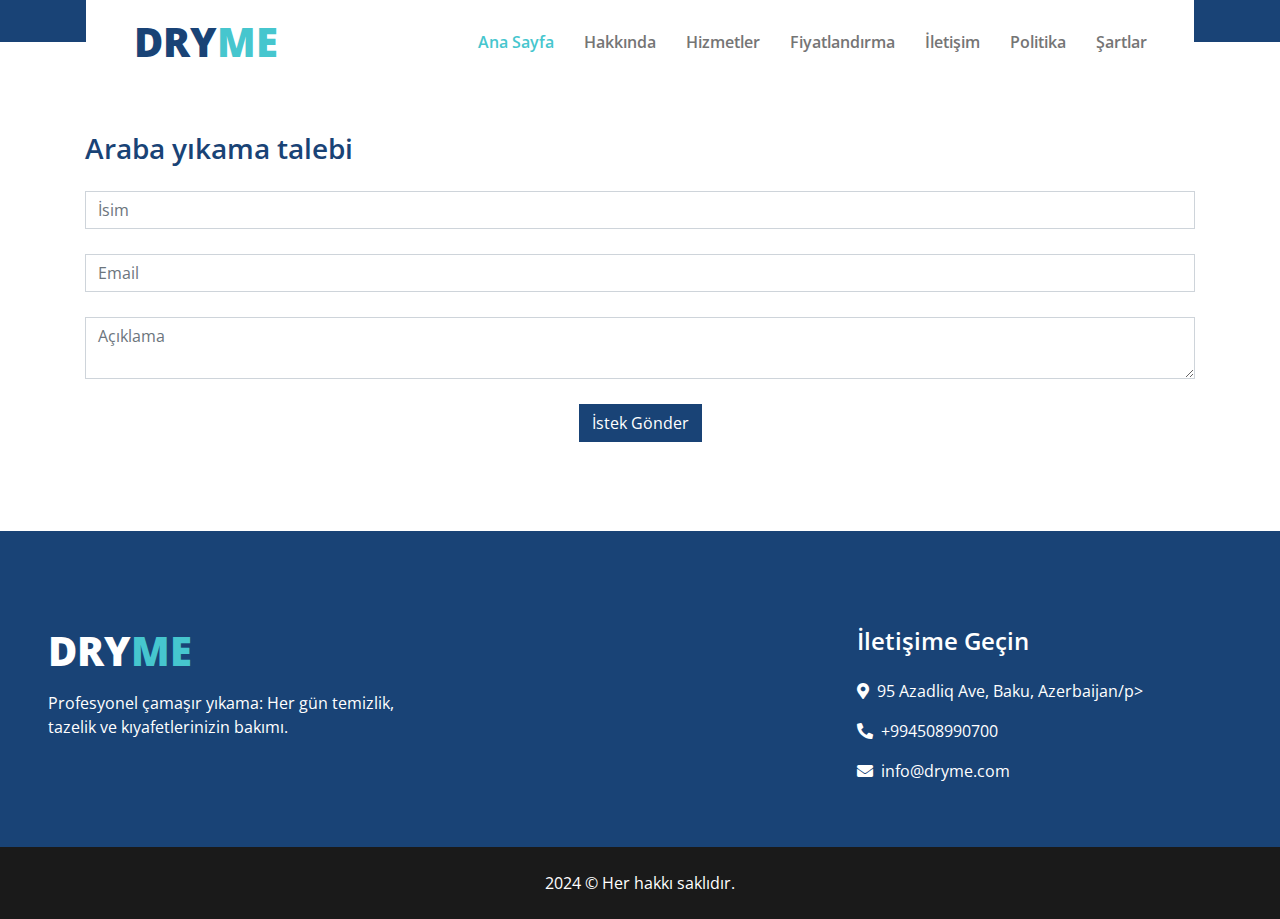
==== commit e6b899bd: "edit" ====
--- a/form.html
+++ b/form.html
@@ -38,13 +38,13 @@
             </button>
             <div class="collapse navbar-collapse justify-content-between px-3" id="navbarCollapse">
                 <div class="navbar-nav ml-auto py-0">
-                    <a href="index.html" class="nav-item nav-link active">Home</a>
-                    <a href="index.html#about" class="nav-item nav-link">About</a>
-                    <a href="index.html#service" class="nav-item nav-link">Services</a>
-                    <a href="index.html#price" class="nav-item nav-link">Pricing</a>
-                    <a href="form.html" class="nav-item nav-link">Contact</a>
-                    <a href="policy.html" class="nav-item nav-link">Policy</a>
-                    <a href="terms.html" class="nav-item nav-link">Terms</a>
+                    <a href="index.html" class="nav-item nav-link active">Ana Sayfa</a>
+                    <a href="index.html#about" class="nav-item nav-link">Hakkında</a>
+                    <a href="index.html#service" class="nav-item nav-link">Hizmetler</a>
+                    <a href="index.html#price" class="nav-item nav-link">Fiyatlandırma</a>
+                    <a href="form.html" class="nav-item nav-link">İletişim</a>
+                    <a href="policy.html" class="nav-item nav-link">Politika</a>
+                    <a href="terms.html" class="nav-item nav-link">Şartlar</a>
                 </div>
             </div>
         </nav>
@@ -82,12 +82,11 @@
     <div class="row pt-5">
         <div class="col-lg-4 col-md-6 mb-5">
             <a href=""><h1 class="text-secondary mb-3"><span class="text-white">DRY</span>ME</h1></a>
-            <p>Professional laundry: cleanliness, freshness, and care for your clothes every day.</p>
-        </div>
+            <p>Profesyonel çamaşır yıkama: Her gün temizlik, tazelik ve kıyafetlerinizin bakımı.</p>            </div>
         <div class="col-lg-4 col-md-6 mb-5">
         </div>
         <div class="col-lg-4 col-md-6 mb-5">
-            <h4 class="text-white mb-4">Get In Touch</h4>
+            <h4 class="text-white mb-4">İletişime Geçin</h4>
             <p><i class="fa fa-map-marker-alt mr-2"></i>95 Azadliq Ave, Baku, Azerbaijan/p>
             <p><i class="fa fa-phone-alt mr-2"></i>+994508990700</p>
             <p><i class="fa fa-envelope mr-2"></i>info@dryme.com</p>
@@ -97,7 +96,7 @@
 </div>
 <div class="container-fluid bg-dark text-white py-4 px-sm-3 px-md-5">
     <p class="m-0 text-center text-white">
-        &copy; 2024 All Rights Reserved.
+        2024 &copy; Her hakkı saklıdır.
     </p>
 </div>
 <!-- Footer End -->
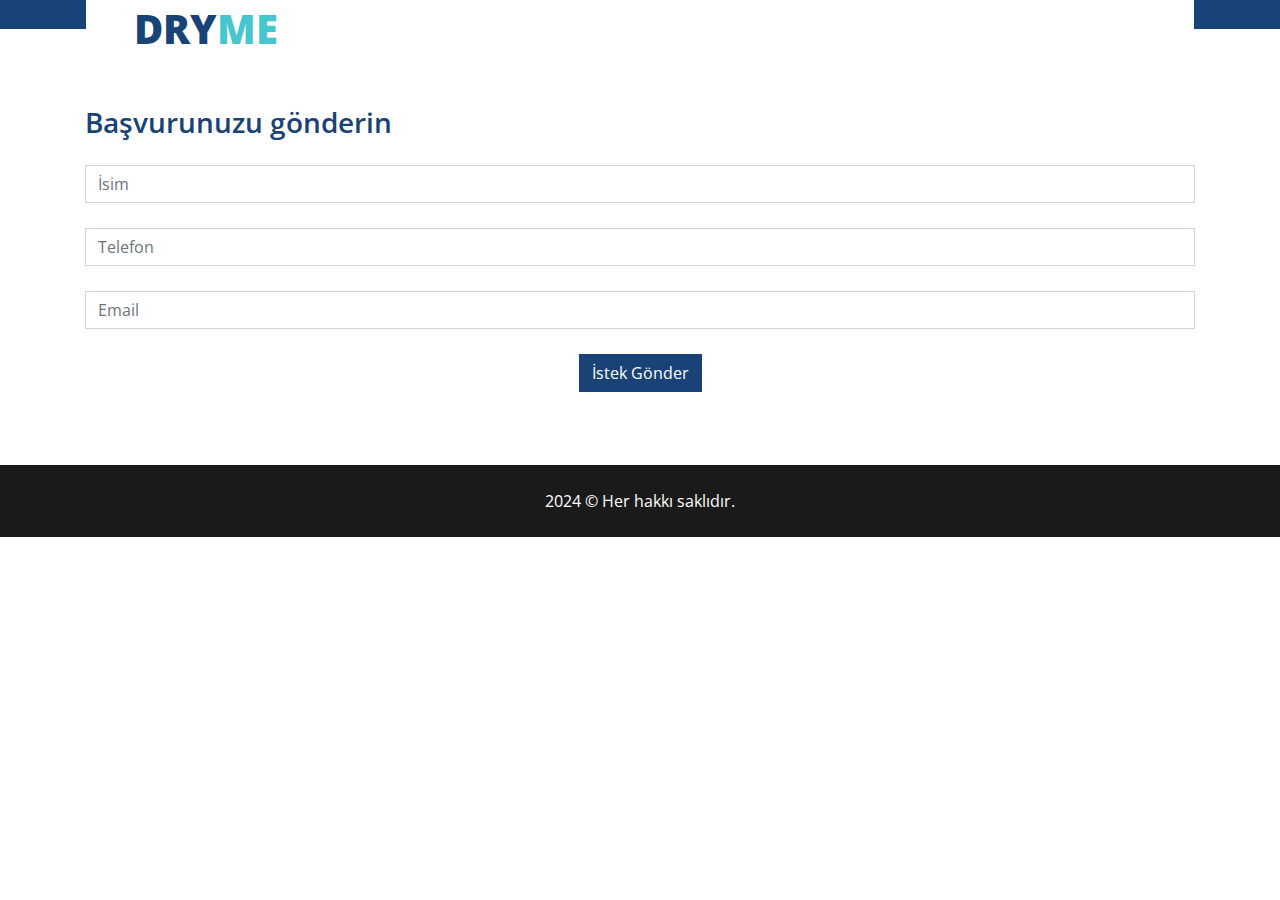
==== commit 4587cee9: "edit" ====
--- a/form.html
+++ b/form.html
@@ -5,11 +5,14 @@
     <meta charset="utf-8">
     <title>DRYME</title>
     <meta content="width=device-width, initial-scale=1.0" name="viewport">
-    <meta content="Free HTML Templates" name="keywords">
-    <meta content="Free HTML Templates" name="description">
+    <meta content="" name="keywords">
+    <meta content="" name="description">
 
     <!-- Favicon -->
-    <link href="img/favicon.ico" rel="icon">
+    <link rel="apple-touch-icon" sizes="180x180" href="favicon/apple-touch-icon.png">
+    <link rel="icon" type="image/png" sizes="32x32" href="favicon/favicon-32x32.png">
+    <link rel="icon" type="image/png" sizes="16x16" href="favicon/favicon-16x16.png">
+    <link rel="manifest" href="favicon/site.webmanifest">
 
     <!-- Google Web Fonts -->
     <link rel="preconnect" href="https://fonts.gstatic.com">
@@ -33,39 +36,25 @@
             <a href="index.html" class="navbar-brand">
                 <h1 class="m-0 text-secondary"><span class="text-primary">DRY</span>ME</h1>
             </a>
-            <button type="button" class="navbar-toggler" data-toggle="collapse" data-target="#navbarCollapse">
-                <span class="navbar-toggler-icon"></span>
-            </button>
-            <div class="collapse navbar-collapse justify-content-between px-3" id="navbarCollapse">
-                <div class="navbar-nav ml-auto py-0">
-                    <a href="index.html" class="nav-item nav-link active">Ana Sayfa</a>
-                    <a href="index.html#about" class="nav-item nav-link">Hakkında</a>
-                    <a href="index.html#service" class="nav-item nav-link">Hizmetler</a>
-                    <a href="index.html#price" class="nav-item nav-link">Fiyatlandırma</a>
-                    <a href="form.html" class="nav-item nav-link">İletişim</a>
-                    <a href="policy.html" class="nav-item nav-link">Politika</a>
-                    <a href="terms.html" class="nav-item nav-link">Şartlar</a>
-                </div>
-            </div>
         </nav>
     </div>
 </div>
 <!-- Navbar End -->
 
-<div class="container-fluid pt-5 pb-3">
+<div class="container-fluid pt-5 pb-5">
     <div class="container">
         <div class="location form">
             <div class="location-form">
-                <h3>Araba yıkama talebi</h3>
+                <h3>Başvurunuzu gönderin</h3>
                 <form id="contactForm">
                     <div class="control-group">
                         <input type="text" class="form-control" placeholder="İsim" required="required"/>
                     </div>
                     <div class="control-group">
-                        <input type="email" class="form-control" placeholder="Email" required="required"/>
+                        <input type="tel" class="form-control" placeholder="Telefon" required="required"/>
                     </div>
                     <div class="control-group">
-                        <textarea class="form-control" placeholder="Açıklama" required="required"></textarea>
+                        <input type="email" class="form-control" placeholder="Email" required="required"/>
                     </div>
                     <div class="form-btn">
                         <button class="btn btn-primary" type="submit">İstek Gönder</button>
@@ -78,22 +67,6 @@
 </div>
 
 <!-- Footer Start -->
-<div class="container-fluid bg-primary text-white mt-5 pt-5 px-sm-3 px-md-5">
-    <div class="row pt-5">
-        <div class="col-lg-4 col-md-6 mb-5">
-            <a href=""><h1 class="text-secondary mb-3"><span class="text-white">DRY</span>ME</h1></a>
-            <p>Profesyonel çamaşır yıkama: Her gün temizlik, tazelik ve kıyafetlerinizin bakımı.</p>            </div>
-        <div class="col-lg-4 col-md-6 mb-5">
-        </div>
-        <div class="col-lg-4 col-md-6 mb-5">
-            <h4 class="text-white mb-4">İletişime Geçin</h4>
-            <p><i class="fa fa-map-marker-alt mr-2"></i>95 Azadliq Ave, Baku, Azerbaijan/p>
-            <p><i class="fa fa-phone-alt mr-2"></i>+994508990700</p>
-            <p><i class="fa fa-envelope mr-2"></i>info@dryme.com</p>
-        </div>
-
-    </div>
-</div>
 <div class="container-fluid bg-dark text-white py-4 px-sm-3 px-md-5">
     <p class="m-0 text-center text-white">
         2024 &copy; Her hakkı saklıdır.
--- a/css/style.css
+++ b/css/style.css
@@ -9532,6 +9532,7 @@
   color: #757575;
   font-weight: 600;
   outline: none;
+  white-space: nowrap;
 }
 
 .navbar-light .navbar-nav .nav-link:hover,
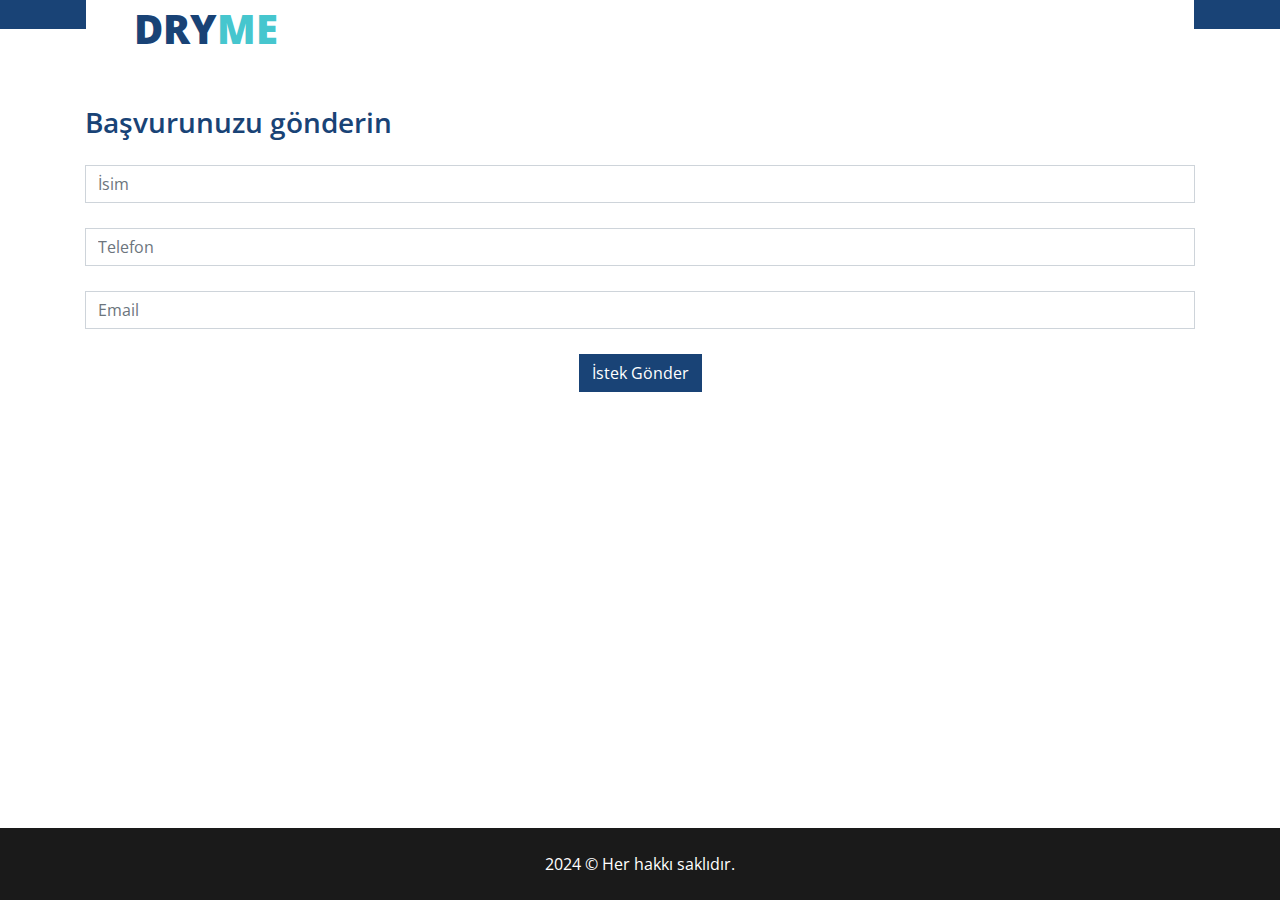
==== commit 7b54da4b: "edit" ====
--- a/form.html
+++ b/form.html
@@ -67,7 +67,7 @@
 </div>
 
 <!-- Footer Start -->
-<div class="container-fluid bg-dark text-white py-4 px-sm-3 px-md-5">
+<div class="container-fluid bg-dark text-white py-4 px-sm-3 px-md-5 footer">
     <p class="m-0 text-center text-white">
         2024 &copy; Her hakkı saklıdır.
     </p>
--- a/css/style.css
+++ b/css/style.css
@@ -9539,7 +9539,10 @@
 .navbar-light .navbar-nav .nav-link.active {
   color: #46C6CE;
 }
-
+.footer {
+  position: absolute;
+  bottom: 0;
+}
 @media (max-width: 991.98px) {
   .navbar-light .navbar-nav .nav-link {
     padding: 10px 15px;
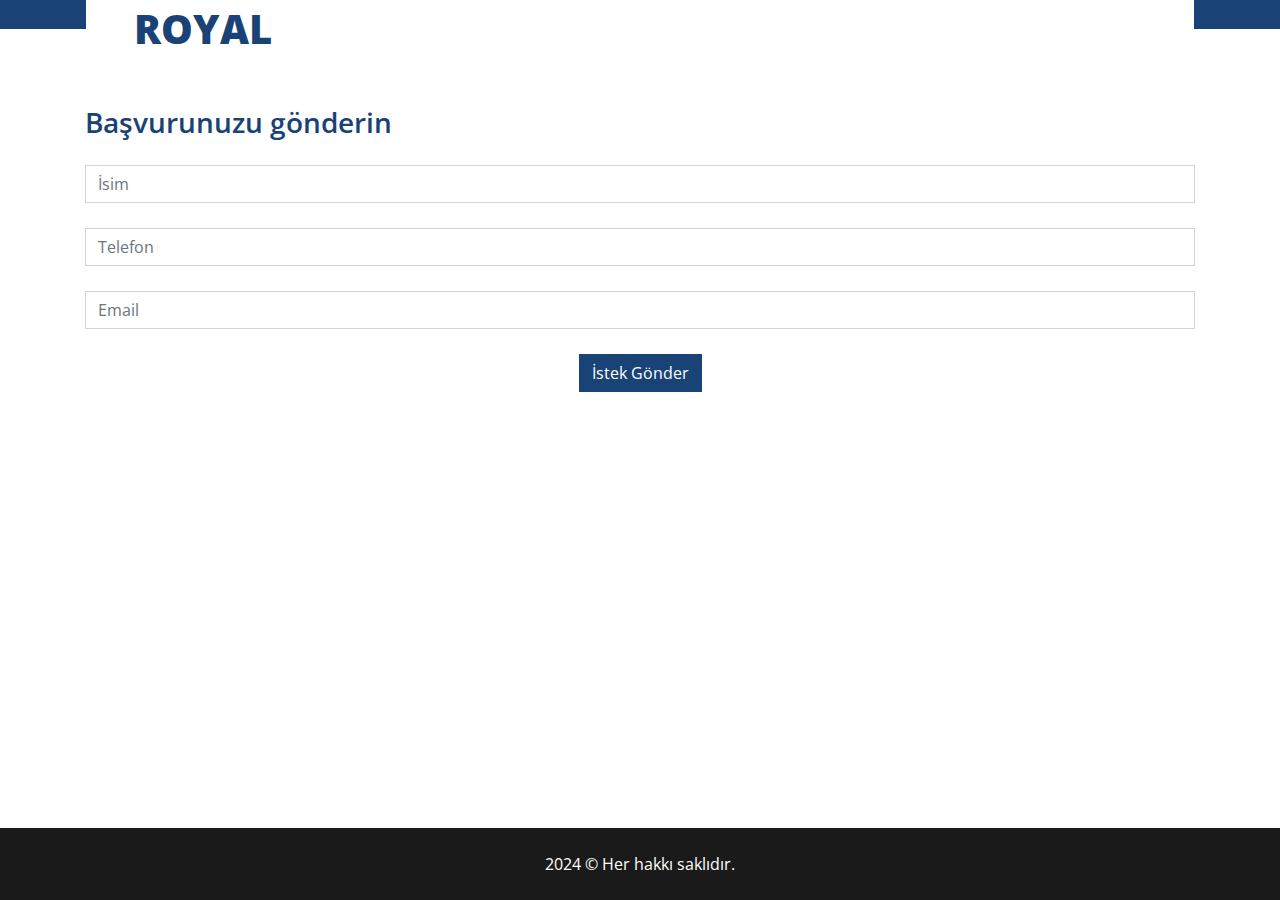
==== commit 03c91640: "edit" ====
--- a/form.html
+++ b/form.html
@@ -3,7 +3,7 @@
 
 <head>
     <meta charset="utf-8">
-    <title>DRYME</title>
+    <title>ROYAL</title>
     <meta content="width=device-width, initial-scale=1.0" name="viewport">
     <meta content="" name="keywords">
     <meta content="" name="description">
@@ -34,7 +34,7 @@
     <div class="container-lg position-relative p-0 px-lg-3" style="z-index: 9;">
         <nav class="navbar navbar-expand-lg bg-white navbar-light py-3 py-lg-0 pl-3 pl-lg-5">
             <a href="index.html" class="navbar-brand">
-                <h1 class="m-0 text-secondary"><span class="text-primary">DRY</span>ME</h1>
+                <h1 class="m-0 text-secondary"><span class="text-primary">ROYAL</span></h1>
             </a>
         </nav>
     </div>
